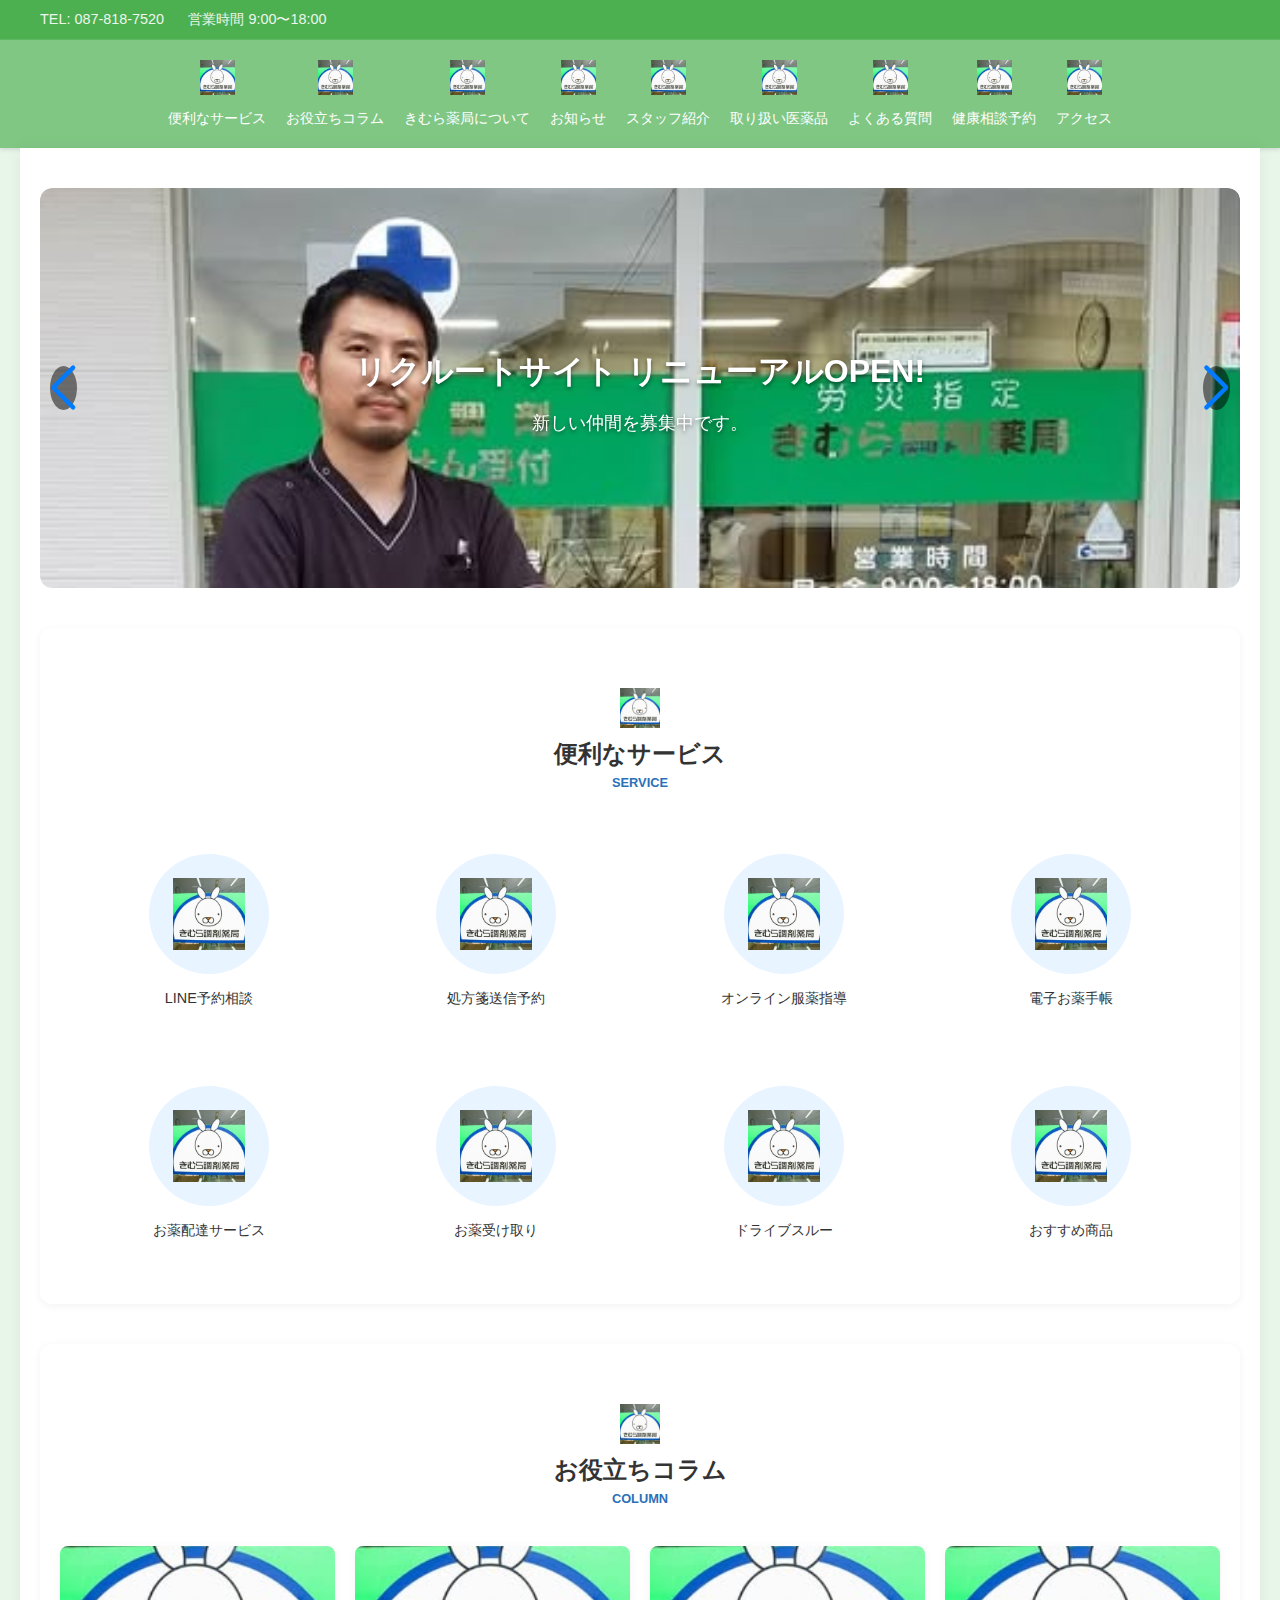
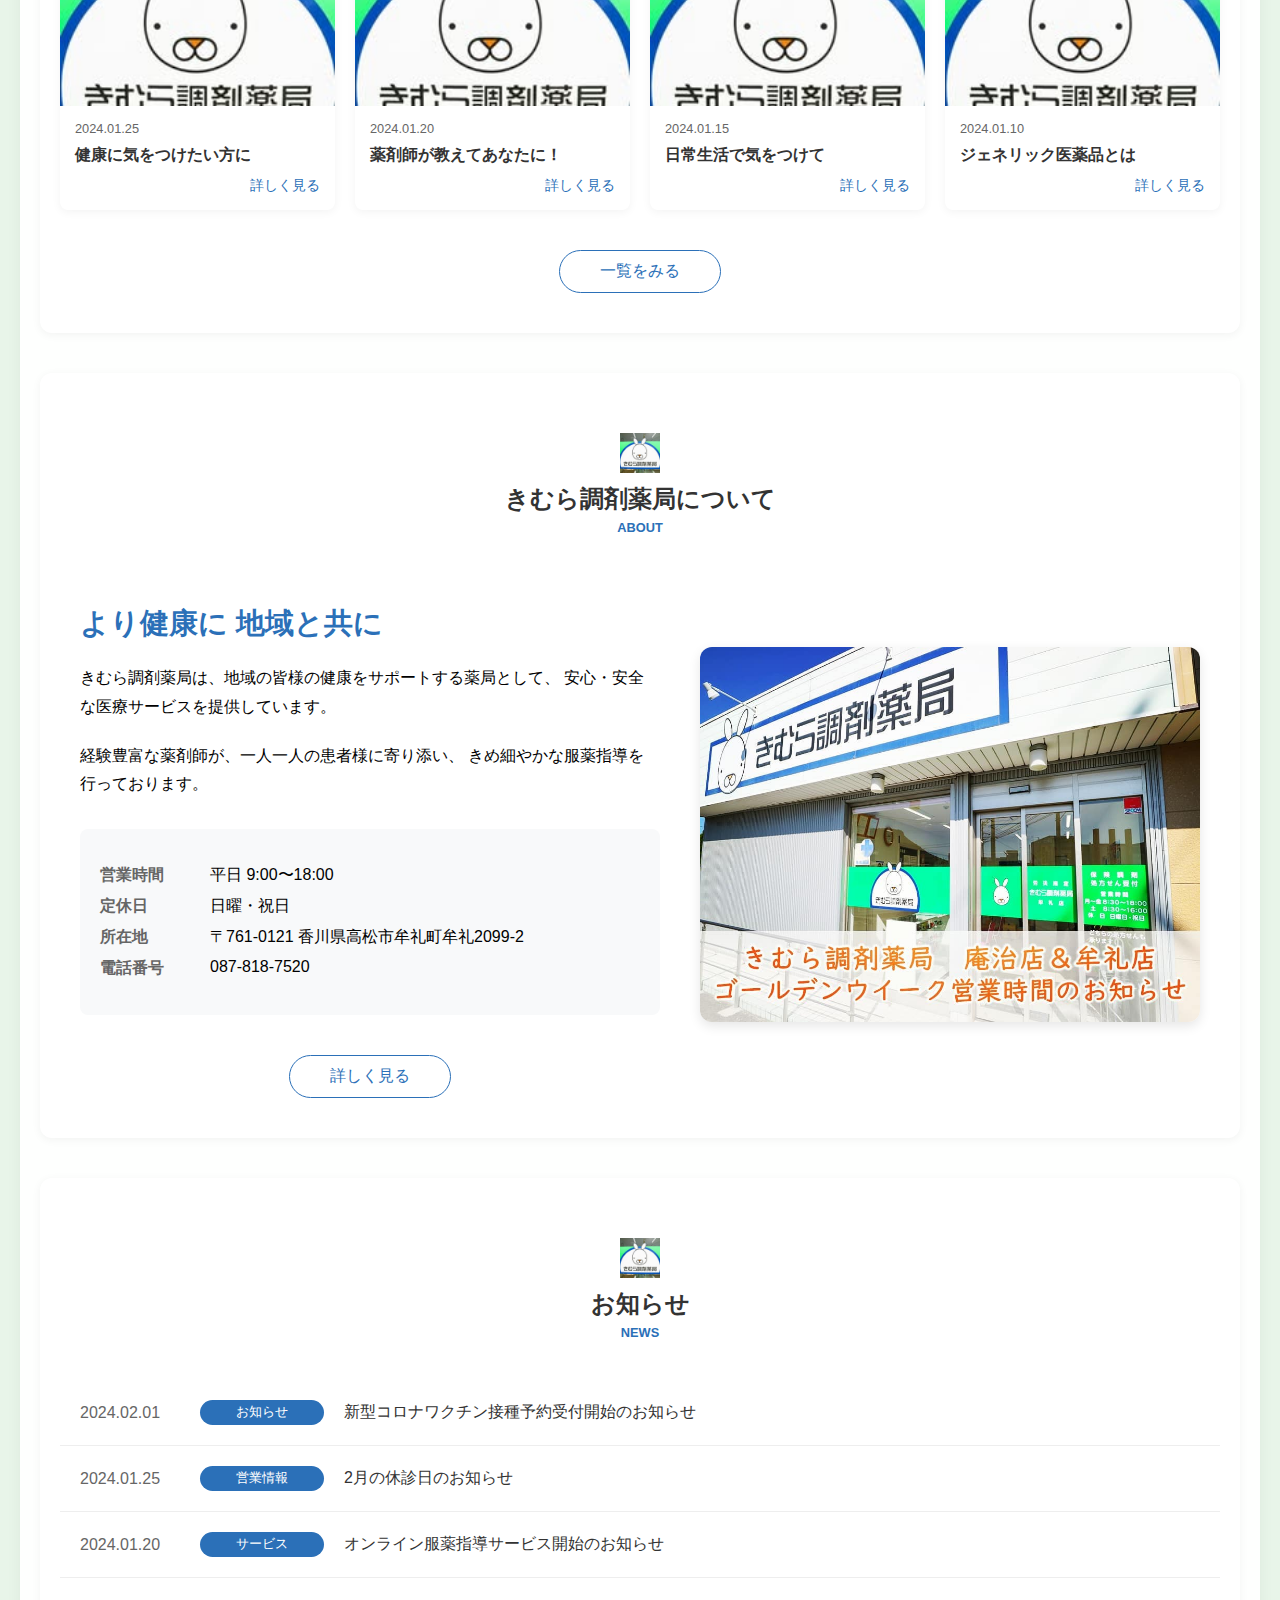
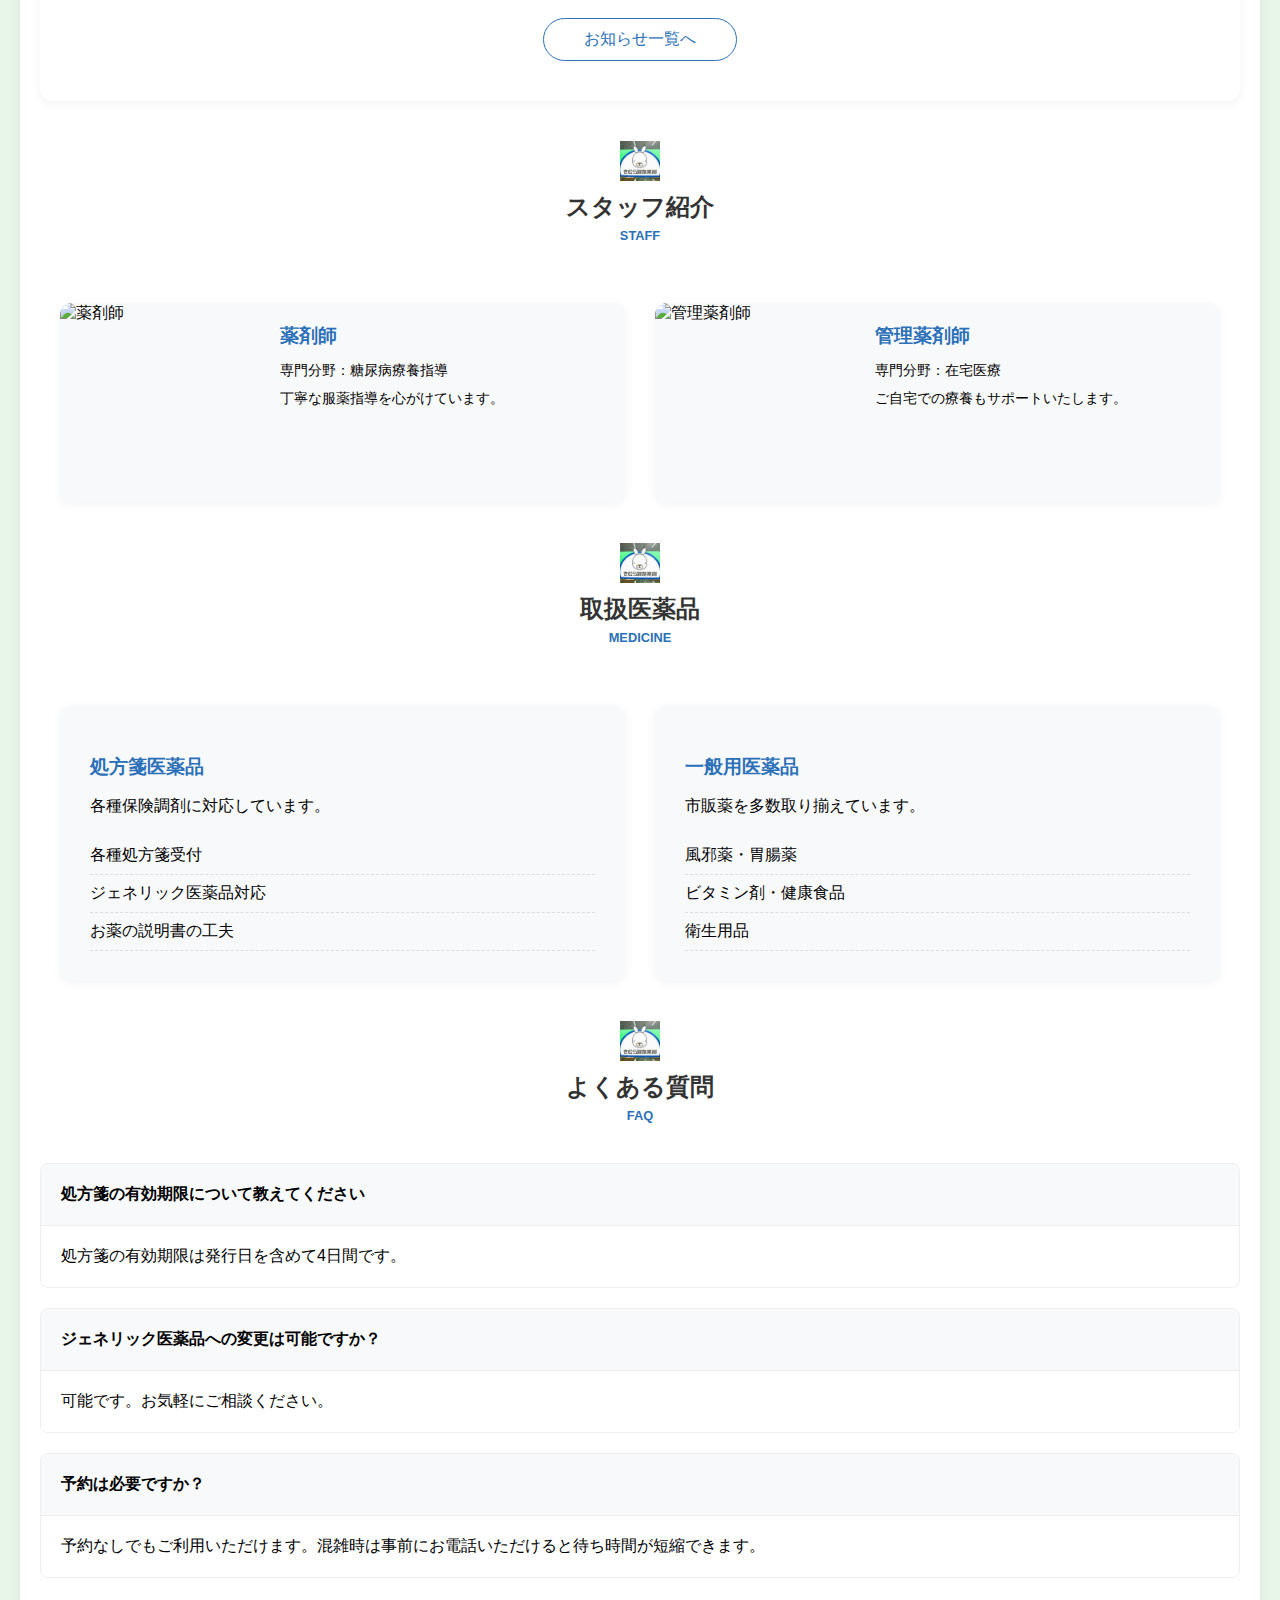
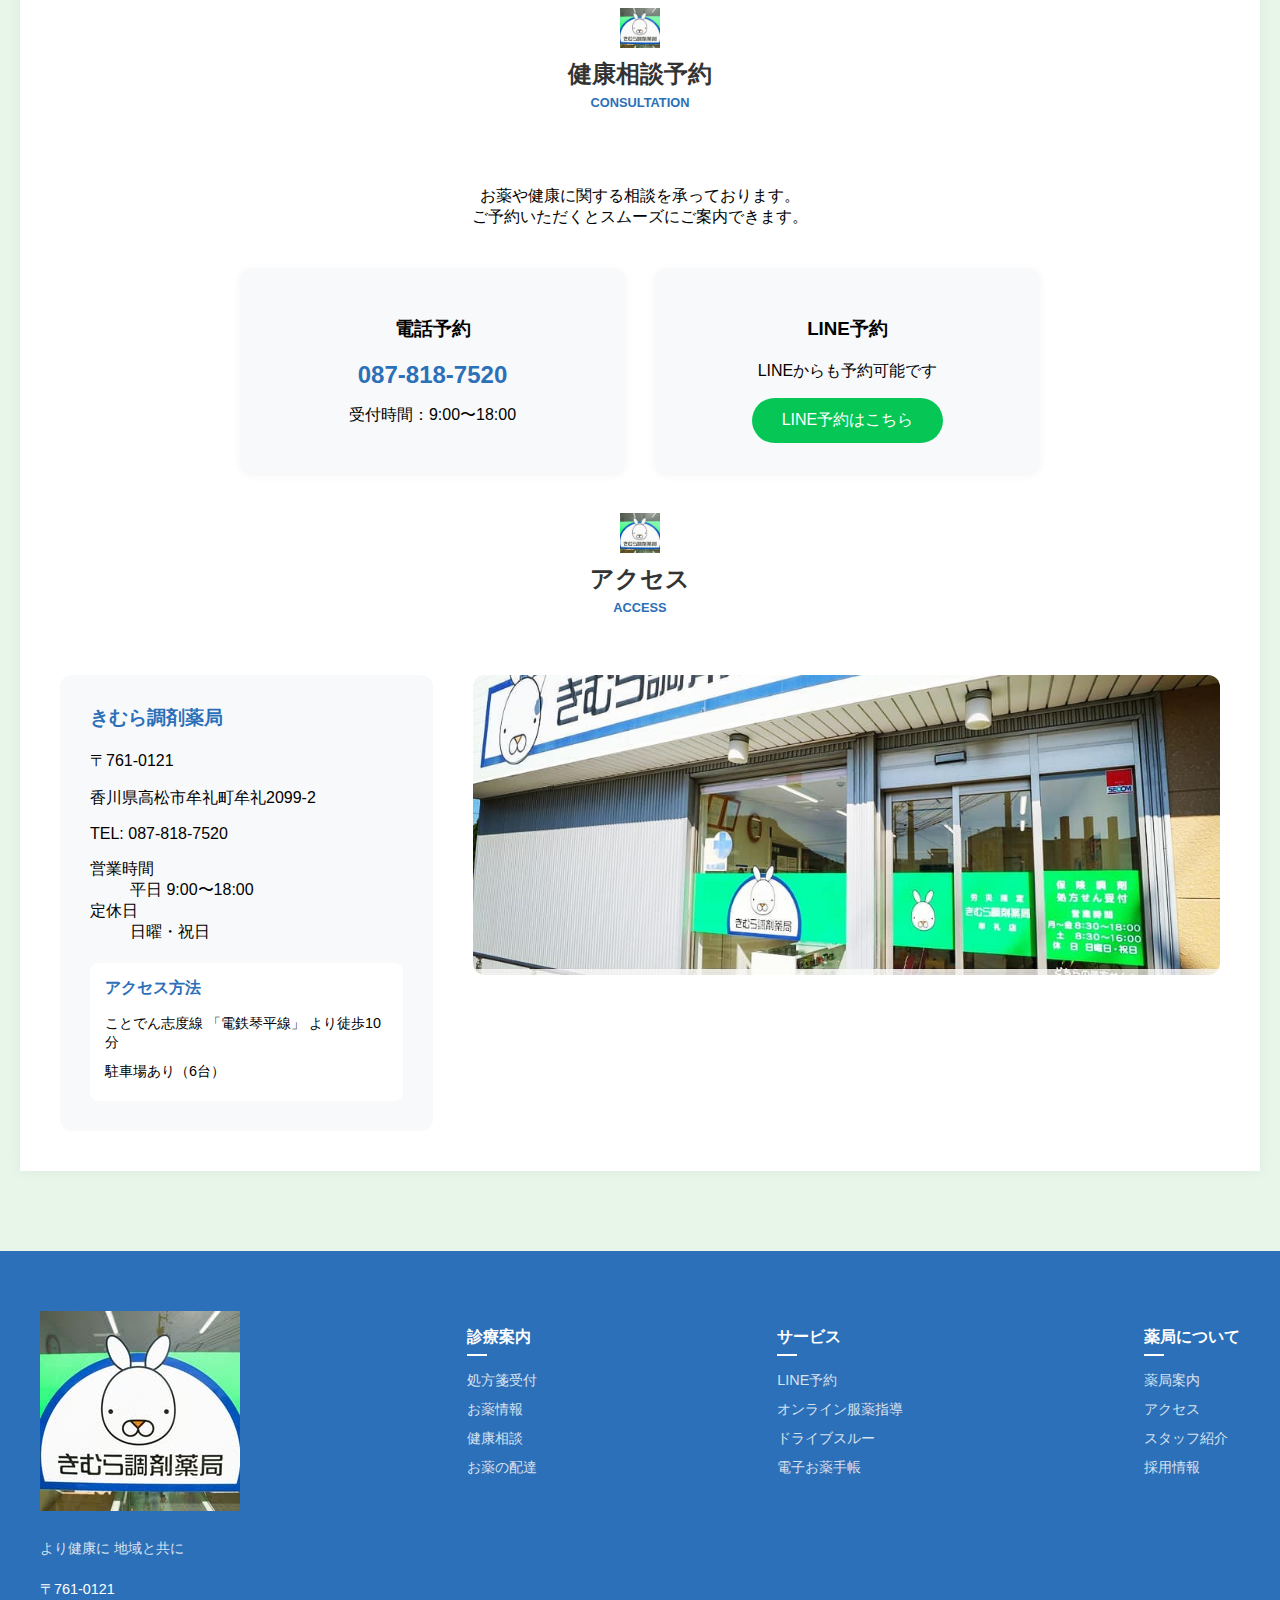
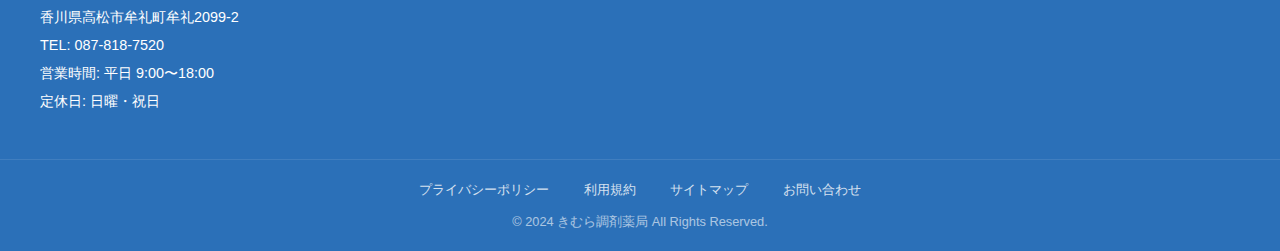
==== index.html @ 5e440d3f "Add files via upload" ====
<!DOCTYPE html>
<html lang="ja">
<head>
    <meta charset="UTF-8">
    <meta name="viewport" content="width=device-width, initial-scale=1.0">
    <title>きむら調剤薬局 - より健康に 地域と共に</title>
    <link rel="stylesheet" href="styles.css">
    <!-- スライダー用のSwiper.js -->
    <link rel="stylesheet" href="https://unpkg.com/swiper/swiper-bundle.min.css">
    <script src="https://unpkg.com/swiper/swiper-bundle.min.js"></script>
</head>
<body>
    <header>
        <div class="header-top">
           
            <div class="header-links">
                <a href="tel:087-818-7520">TEL: 087-818-7520</a>
                <a href="#access">営業時間 9:00〜18:00</a>
            </div>
        </div>
        
        <div class="header-main">
           
            <nav class="global-nav">
                <ul>
                    <li>
                        <a href="#services">
                            <img src="logo.1.jpg" alt="便利なサービス">
                            <span>便利なサービス</span>
                        </a>
                    </li>
                    <li>
                        <a href="#column">
                            <img src="logo.1.jpg" alt="お役立ちコラム">
                            <span>お役立ちコラム</span>
                        </a>
                    </li>
                    <li>
                        <a href="#about">
                            <img src="logo.1.jpg" alt="きむら薬局について">
                            <span>きむら薬局について</span>
                        </a>
                    </li>
                    <li>
                        <a href="#news">
                            <img src="logo.1.jpg" alt="お知らせ">
                            <span>お知らせ</span>
                        </a>
                    </li>
                    <li>
                        <a href="#staff">
                            <img src="logo.1.jpg" alt="スタッフ紹介">
                            <span>スタッフ紹介</span>
                        </a>
                    </li>
                    <li>
                        <a href="#medicine">
                            <img src="logo.1.jpg" alt="取り扱い医薬品">
                            <span>取り扱い医薬品</span>
                        </a>
                    </li>
                    <li>
                        <a href="#faq">
                            <img src="logo.1.jpg" alt="よくある質問">
                            <span>よくある質問</span>
                        </a>
                    </li>
                    <li>
                        <a href="#consultation">
                            <img src="logo.1.jpg" alt="健康相談予約">
                            <span>健康相談予約</span>
                        </a>
                    </li>
                    <li>
                        <a href="#access">
                            <img src="logo.1.jpg" alt="アクセス">
                            <span>アクセス</span>
                        </a>
                    </li>
                </ul>
            </nav>
        </div>
    </header>

    <main>
        <!-- メインビジュアルスライダー -->
        <div class="swiper-container main-visual">
            <div class="swiper-wrapper">
                <div class="swiper-slide">
                    <img src="parmacy.4.jpg" alt="スライド1">
                    <div class="slide-content">
                        <h2>リクルートサイト リニューアルOPEN!</h2>
                        <p>新しい仲間を募集中です。</p>
                    </div>
                </div>
                <div class="swiper-slide">
                    <img src="parmacy.2.jpg" alt="スライド2">
                    <div class="slide-content">
                        <h2>地域の皆さまの健康をサポート</h2>
                        <p>きめ細やかな服薬指導を行っています。</p>
                    </div>
                </div>
                <div class="swiper-slide">
                    <img src="parmacy.3.jpg" alt="スライド3">
                    <div class="slide-content">
                        <h2>オンライン服薬指導はじめました</h2>
                        <p>ご自宅で安心して服薬指導を受けられます</p>
                    </div>
                </div>
                <div class="swiper-slide">
                    <img src="images/slide4.jpg" alt="スライド4">
                    <div class="slide-content">
                        <h2>お薬の宅配サービス</h2>
                        <p>ご自宅までお届けいたします</p>
                    </div>
                </div>
            </div>
            <div class="swiper-pagination"></div>
            <div class="swiper-button-prev"></div>
            <div class="swiper-button-next"></div>
        </div>

        <!-- 便利なサービス -->
        <section id="services" class="services">
            <h2 class="section-title">
                <img src="logo.1.jpg" alt="ハートアイコン">
                便利なサービス
                <span class="en">SERVICE</span>
            </h2>
            <div class="service-grid">
                <a href="#line" class="service-item">
                    <div class="icon-circle">
                        <img src="logo.1.jpg" alt="LINE予約相談">
                    </div>
                    <p>LINE予約相談</p>
                </a>
                <a href="#prescription" class="service-item">
                    <div class="icon-circle">
                        <img src="logo.1.jpg" alt="処方箋送信予約">
                    </div>
                    <p>処方箋送信予約</p>
                </a>
                <a href="#online" class="service-item">
                    <div class="icon-circle">
                        <img src="logo.1.jpg" alt="オンライン服薬指導">
                    </div>
                    <p>オンライン服薬指導</p>
                </a>
                <a href="#notebook" class="service-item">
                    <div class="icon-circle">
                        <img src="logo.1.jpg" alt="電子お薬手帳">
                    </div>
                    <p>電子お薬手帳</p>
                </a>
                <a href="#delivery" class="service-item">
                    <div class="icon-circle">
                        <img src="logo.1.jpg" alt="お薬配達サービス">
                    </div>
                    <p>お薬配達サービス</p>
                </a>
                <a href="#pickup" class="service-item">
                    <div class="icon-circle">
                        <img src="logo.1.jpg" alt="お薬受け取り">
                    </div>
                    <p>お薬受け取り</p>
                </a>
                <a href="#drive" class="service-item">
                    <div class="icon-circle">
                        <img src="logo.1.jpg" alt="ドライブスルー">
                    </div>
                    <p>ドライブスルー</p>
                </a>
                <a href="#otc" class="service-item">
                    <div class="icon-circle">
                        <img src="logo.1.jpg" alt="おすすめ商品">
                    </div>
                    <p>おすすめ商品</p>
                </a>
                <!-- 残りのサービスアイコンも同様に追加 -->
            </div>
        </section>

        <!-- お役立ちコラム -->
        <section id="column" class="column">
            <h2 class="section-title">
                <img src="logo.1.jpg" alt="コラムアイコン">
                お役立ちコラム
                <span class="en">COLUMN</span>
            </h2>
            <div class="column-grid">
                <a href="#column1" class="column-item">
                    <div class="column-image">
                        <img src="logo.1.jpg" alt="健康についてのコラム">
                    </div>
                    <div class="column-content">
                        <p class="date">2024.01.25</p>
                        <h3>健康に気をつけたい方に</h3>
                        <p class="more">詳しく見る</p>
                    </div>
                </a>
                <a href="#column2" class="column-item">
                    <div class="column-image">
                        <img src="logo.1.jpg" alt="薬剤師コラム">
                    </div>
                    <div class="column-content">
                        <p class="date">2024.01.20</p>
                        <h3>薬剤師が教えてあなたに！</h3>
                        <p class="more">詳しく見る</p>
                    </div>
                </a>
                <a href="#column3" class="column-item">
                    <div class="column-image">
                        <img src="logo.1.jpg" alt="健康コラム">
                    </div>
                    <div class="column-content">
                        <p class="date">2024.01.15</p>
                        <h3>日常生活で気をつけて</h3>
                        <p class="more">詳しく見る</p>
                    </div>
                </a>
                <a href="#column4" class="column-item">
                    <div class="column-image">
                        <img src="logo.1.jpg" alt="お薬情報">
                    </div>
                    <div class="column-content">
                        <p class="date">2024.01.10</p>
                        <h3>ジェネリック医薬品とは</h3>
                        <p class="more">詳しく見る</p>
                    </div>
                </a>
            </div>
            <div class="more-button">
                <a href="#all-columns">一覧をみる</a>
            </div>
        </section>

        <!-- きむら調剤薬局について -->
        <section id="about" class="about">
            <h2 class="section-title">
                <img src="logo.1.jpg" alt="薬局アイコン">
                きむら調剤薬局について
                <span class="en">ABOUT</span>
            </h2>
            <div class="about-content">
                <div class="about-text">
                    <h3>より健康に 地域と共に</h3>
                    <p>きむら調剤薬局は、地域の皆様の健康をサポートする薬局として、
                        安心・安全な医療サービスを提供しています。</p>
                    <p>経験豊富な薬剤師が、一人一人の患者様に寄り添い、
                        きめ細やかな服薬指導を行っております。</p>
                    <div class="about-info">
                        <dl>
                            <dt>営業時間</dt>
                            <dd>平日 9:00〜18:00</dd>
                            <dt>定休日</dt>
                            <dd>日曜・祝日</dd>
                            <dt>所在地</dt>
                            <dd>〒761-0121 香川県高松市牟礼町牟礼2099-2</dd>
                            <dt>電話番号</dt>
                            <dd>087-818-7520</dd>
                        </dl>
                    </div>
                    <div class="more-button">
                        <a href="#about-detail">詳しく見る</a>
                    </div>
                </div>
                <div class="about-image">
                    <img src="gaikan.2.jpg" alt="きむら調剤薬局の外観">
                </div>
            </div>
        </section>

        <!-- お知らせセクション -->
        <section id="news" class="news">
            <h2 class="section-title">
                <img src="logo.1.jpg" alt="お知らせアイコン">
                お知らせ
                <span class="en">NEWS</span>
            </h2>
            <div class="news-list">
                <a href="#news1" class="news-item">
                    <span class="date">2024.02.01</span>
                    <span class="category">お知らせ</span>
                    <span class="title">新型コロナワクチン接種予約受付開始のお知らせ</span>
                </a>
                <a href="#news2" class="news-item">
                    <span class="date">2024.01.25</span>
                    <span class="category">営業情報</span>
                    <span class="title">2月の休診日のお知らせ</span>
                </a>
                <a href="#news3" class="news-item">
                    <span class="date">2024.01.20</span>
                    <span class="category">サービス</span>
                    <span class="title">オンライン服薬指導サービス開始のお知らせ</span>
                </a>
            </div>
            <div class="more-button">
                <a href="#all-news">お知らせ一覧へ</a>
            </div>
        </section>

        <!-- スタッフ紹介セクション -->
        <section id="staff" class="staff">
            <h2 class="section-title">
                <img src="logo.1.jpg" alt="スタッフアイコン">
                スタッフ紹介
                <span class="en">STAFF</span>
            </h2>
            <div class="staff-grid">
                <div class="staff-item">
                    <div class="staff-image">
                        <img src="staff1.jpg" alt="薬剤師">
                    </div>
                    <div class="staff-info">
                        <h3>薬剤師</h3>
                        <p>専門分野：糖尿病療養指導</p>
                        <p>丁寧な服薬指導を心がけています。</p>
                    </div>
                </div>
                <div class="staff-item">
                    <div class="staff-image">
                        <img src="staff2.jpg" alt="管理薬剤師">
                    </div>
                    <div class="staff-info">
                        <h3>管理薬剤師</h3>
                        <p>専門分野：在宅医療</p>
                        <p>ご自宅での療養もサポートいたします。</p>
                    </div>
                </div>
            </div>
        </section>

        <!-- 取扱医薬品セクション -->
        <section id="medicine" class="medicine">
            <h2 class="section-title">
                <img src="logo.1.jpg" alt="医薬品アイコン">
                取扱医薬品
                <span class="en">MEDICINE</span>
            </h2>
            <div class="medicine-categories">
                <div class="category-item">
                    <h3>処方箋医薬品</h3>
                    <p>各種保険調剤に対応しています。</p>
                    <ul>
                        <li>各種処方箋受付</li>
                        <li>ジェネリック医薬品対応</li>
                        <li>お薬の説明書の工夫</li>
                    </ul>
                </div>
                <div class="category-item">
                    <h3>一般用医薬品</h3>
                    <p>市販薬を多数取り揃えています。</p>
                    <ul>
                        <li>風邪薬・胃腸薬</li>
                        <li>ビタミン剤・健康食品</li>
                        <li>衛生用品</li>
                    </ul>
                </div>
            </div>
        </section>

        <!-- よくある質問セクション -->
        <section id="faq" class="faq">
            <h2 class="section-title">
                <img src="logo.1.jpg" alt="FAQアイコン">
                よくある質問
                <span class="en">FAQ</span>
            </h2>
            <div class="faq-list">
                <div class="faq-item">
                    <div class="question">処方箋の有効期限について教えてください</div>
                    <div class="answer">処方箋の有効期限は発行日を含めて4日間です。</div>
                </div>
                <div class="faq-item">
                    <div class="question">ジェネリック医薬品への変更は可能ですか？</div>
                    <div class="answer">可能です。お気軽にご相談ください。</div>
                </div>
                <div class="faq-item">
                    <div class="question">予約は必要ですか？</div>
                    <div class="answer">予約なしでもご利用いただけます。混雑時は事前にお電話いただけると待ち時間が短縮できます。</div>
                </div>
            </div>
        </section>

        <!-- 健康相談予約セクション -->
        <section id="consultation" class="consultation">
            <h2 class="section-title">
                <img src="logo.1.jpg" alt="予約アイコン">
                健康相談予約
                <span class="en">CONSULTATION</span>
            </h2>
            <div class="consultation-content">
                <p class="consultation-intro">
                    お薬や健康に関する相談を承っております。<br>
                    ご予約いただくとスムーズにご案内できます。
                </p>
                <div class="consultation-methods">
                    <div class="method-item">
                        <h3>電話予約</h3>
                        <p class="phone">087-818-7520</p>
                        <p class="time">受付時間：9:00〜18:00</p>
                    </div>
                    <div class="method-item">
                        <h3>LINE予約</h3>
                        <p>LINEからも予約可能です</p>
                        <button class="line-button">LINE予約はこちら</button>
                    </div>
                </div>
            </div>
        </section>

        <!-- アクセスマップセクション -->
        <section id="access" class="access">
            <h2 class="section-title">
                <img src="logo.1.jpg" alt="アクセスアイコン">
                アクセス
                <span class="en">ACCESS</span>
            </h2>
            <div class="access-content">
                <div class="access-info">
                    <h3>きむら調剤薬局</h3>
                    <p>〒761-0121</p>
                    <p>香川県高松市牟礼町牟礼2099-2</p>
                    <p>TEL: 087-818-7520</p>
                    <dl>
                        <dt>営業時間</dt>
                        <dd>平日 9:00〜18:00</dd>
                        <dt>定休日</dt>
                        <dd>日曜・祝日</dd>
                    </dl>
                    <div class="access-directions">
                        <h4>アクセス方法</h4>
                        <ul>
                            <li>ことでん志度線 「電鉄琴平線」 より徒歩10分</li>
                            <li>駐車場あり（6台）</li>
                        </ul>
                    </div>
                </div>
                <div class="access-images">
                    <div class="main-image">
                        <img src="gaikan.2.jpg" alt="きむら調剤薬局の外観">
                    </div>
                    
                </div>
            </div>
        </section>

        <!-- SNSフィードセクション -->
        
    </main>

    <footer class="footer">
        <div class="footer-content">
            <div class="footer-info">
                <div class="footer-logo">
                    <img src="logo.1.jpg" alt="きむら調剤薬局">
                    <p>より健康に 地域と共に</p>
                </div>
                <div class="footer-address">
                    <p>〒761-0121</p>
                    <p>香川県高松市牟礼町牟礼2099-2</p>
                    <p>TEL: 087-818-7520</p>
                    <p>営業時間: 平日 9:00〜18:00</p>
                    <p>定休日: 日曜・祝日</p>
                </div>
            </div>
            
            <div class="footer-nav">
                <div class="footer-nav-column">
                    <h3>診療案内</h3>
                    <ul>
                        <li><a href="#prescription">処方箋受付</a></li>
                        <li><a href="#medicine">お薬情報</a></li>
                        <li><a href="#consultation">健康相談</a></li>
                        <li><a href="#delivery">お薬の配達</a></li>
                    </ul>
                </div>
                <div class="footer-nav-column">
                    <h3>サービス</h3>
                    <ul>
                        <li><a href="#line">LINE予約</a></li>
                        <li><a href="#online">オンライン服薬指導</a></li>
                        <li><a href="#drive">ドライブスルー</a></li>
                        <li><a href="#notebook">電子お薬手帳</a></li>
                    </ul>
                </div>
                <div class="footer-nav-column">
                    <h3>薬局について</h3>
                    <ul>
                        <li><a href="#about">薬局案内</a></li>
                        <li><a href="#access">アクセス</a></li>
                        <li><a href="#staff">スタッフ紹介</a></li>
                        <li><a href="#recruit">採用情報</a></li>
                    </ul>
                </div>
            </div>
        </div>
        
        <div class="footer-bottom">
            <div class="footer-links">
                <a href="#privacy">プライバシーポリシー</a>
                <a href="#terms">利用規約</a>
                <a href="#sitemap">サイトマップ</a>
                <a href="#contact">お問い合わせ</a>
            </div>
            <p class="copyright">&copy; 2024 きむら調剤薬局 All Rights Reserved.</p>
        </div>
    </footer>

    <!-- トップに戻るボタン -->
    <button id="to-top" class="to-top-button">
        <i class="fas fa-arrow-up"></i>
    </button>
</body>
</html>
---- styles.css ----
:root {
    --primary-color: #2b70b8;
    --secondary-color: #ff6b8b;
    --background-color: #f5f5f5;
}

body {
    margin: 0;
    padding: 0;
    font-family: 'Hiragino Sans', 'Noto Sans JP', sans-serif;
    background: #e8f5e9; /* 薄い緑色の背景 */
}

.header-content {
    max-width: 1200px;
    margin: 0 auto;
    padding: 1rem;
    display: flex;
    justify-content: space-between;
    align-items: center;
}

.service-grid {
    display: grid;
    grid-template-columns: repeat(auto-fit, minmax(200px, 1fr));
    gap: 2rem;
    padding: 2rem;
}

.service-item {
    text-align: center;
    background: white;
    border-radius: 50%;
    padding: 1.5rem;
    transition: transform 0.3s ease;
}

.service-item:hover {
    transform: translateY(-5px);
}

/* レスポンシブデザイン */
@media (max-width: 768px) {
    .header-content {
        flex-direction: column;
    }
    
    nav ul {
        flex-direction: column;
    }
}

/* 既存のCSS設定に追加 */
.header-top {
    background: #4CAF50; /* 濃い緑色 */
    padding: 10px 20px;
    display: flex;
    justify-content: space-between;
    align-items: center;
    border-bottom: 1px solid rgba(255, 255, 255, 0.1);
    color: white;
}

.search-box {
    display: flex;
    align-items: center;
}

.search-box input {
    padding: 8px 12px;
    border: none;
    border-radius: 4px;
    margin-right: 10px;
}

.search-box button {
    padding: 8px 16px;
    background: #388E3C; /* より濃い緑色 */
    color: white;
    border: none;
    border-radius: 4px;
    cursor: pointer;
    transition: background-color 0.3s;
}

.search-box button:hover {
    background: #2E7D32; /* ホバー時の色 */
}

.header-links a {
    color: white;
    text-decoration: none;
    margin-left: 20px;
    font-size: 0.9rem;
    opacity: 0.9;
    transition: opacity 0.3s;
}

.header-links a:hover {
    opacity: 1;
}

.header-main {
    background: #81C784; /* やや薄い緑色 */
    max-width: 100%;
    margin: 0;
    padding: 20px;
}

.global-nav ul {
    list-style: none;
    padding: 0;
    margin: 0;
    display: flex;
    justify-content: center;
    gap: 20px;
    flex-wrap: wrap;
}

.global-nav li a {
    text-decoration: none;
    color: white;
    display: flex;
    flex-direction: column;
    align-items: center;
    text-align: center;
    transition: transform 0.3s;
    font-size: 0.85rem;
}

.global-nav li a:hover {
    transform: translateY(-3px);
}

.global-nav li span {
    margin-top: 8px;
    font-size: 0.9rem;
}

.global-nav li img {
    width: 35px;
    height: 35px;
    margin-bottom: 6px;
}

/* メインビジュアルスライダー */
.main-visual {
    width: 100%;
    max-width: 1200px;
    height: 400px;
    position: relative;
    margin: 0 auto;
    margin-top: 20px;
    margin-bottom: 40px;
    border-radius: 12px;
    overflow: hidden;
}

.swiper-slide {
    position: relative;
    border-radius: 12px;
}

.swiper-slide img {
    width: 100%;
    height: 100%;
    object-fit: cover;
    border-radius: 12px;
}

.slide-content {
    position: absolute;
    top: 50%;
    left: 50%;
    transform: translate(-50%, -50%);
    text-align: center;
    color: white;
    text-shadow: 0 2px 4px rgba(0,0,0,0.5);
    width: 80%;
}

.slide-content h2 {
    font-size: 2rem;
    margin-bottom: 0.5rem;
}

.slide-content p {
    font-size: 1.1rem;
}

/* スライダーのナビゲーション */
.swiper-button-next {
    right: 20px;
}

.swiper-button-prev {
    left: 20px;
}

.swiper-pagination-bullet {
    background: white;
    opacity: 0.8;
}

.swiper-pagination-bullet-active {
    background: var(--primary-color);
}

/* セクションタイトルのスタイル */
.section-title {
    text-align: center;
    margin-bottom: 40px;
    display: flex;
    flex-direction: column;
    align-items: center;
    color: #333;
}

.section-title img {
    width: 40px;
    height: 40px;
    margin-bottom: 10px;
}

.section-title .en {
    font-size: 0.8rem;
    color: var(--primary-color);
    margin-top: 5px;
}

/* サービスグリッドのスタイル */
.services {
    background: white;
    border-radius: 12px;
    padding: 40px 20px;
    margin: 40px auto;
    box-shadow: 0 2px 10px rgba(0, 0, 0, 0.05);
}

.service-grid {
    display: grid;
    grid-template-columns: repeat(4, 1fr);
    gap: 30px;
    padding: 0 20px;
}

/* サービスアイテムのスタイル */
.service-item {
    text-decoration: none;
    color: #333;
    display: flex;
    flex-direction: column;
    align-items: center;
    transition: transform 0.3s ease;
}

.service-item:hover {
    transform: translateY(-5px);
}

.icon-circle {
    width: 120px;
    height: 120px;
    background: #e8f4ff;
    border-radius: 50%;
    display: flex;
    align-items: center;
    justify-content: center;
    margin-bottom: 15px;
    transition: background-color 0.3s ease;
}

.icon-circle img {
    width: 60%;
    height: 60%;
    object-fit: contain;
}

.service-item p {
    font-size: 0.9rem;
    text-align: center;
    margin: 0;
}

/* レスポンシブ対応 */
@media (max-width: 1024px) {
    .service-grid {
        grid-template-columns: repeat(3, 1fr);
    }
}

@media (max-width: 768px) {
    .service-grid {
        grid-template-columns: repeat(2, 1fr);
    }
}

@media (max-width: 480px) {
    .service-grid {
        grid-template-columns: repeat(1, 1fr);
    }
    
    .icon-circle {
        width: 100px;
        height: 100px;
    }
}

/* スライダーのスタイル調整 */
.swiper-container {
    position: relative;
}

.swiper-pagination-bullet {
    width: 12px;
    height: 12px;
    background: white;
    opacity: 0.8;
    margin: 0 6px;
}

.swiper-pagination-bullet-active {
    background: var(--primary-color);
    opacity: 1;
}

.swiper-button-next,
.swiper-button-prev {
    color: white;
    background: rgba(0, 0, 0, 0.5);
    width: 50px;
    height: 50px;
    border-radius: 50%;
    transition: background-color 0.3s;
}

.swiper-button-next:hover,
.swiper-button-prev:hover {
    background: rgba(0, 0, 0, 0.8);
}

.swiper-button-next::after,
.swiper-button-prev::after {
    font-size: 24px;
    font-weight: bold;
}

/* コンテンツ背景 */
main {
    background: rgba(255, 255, 255, 0.95);
    max-width: 1200px;
    margin: 0 auto;
    padding: 20px;
    box-shadow: 0 0 15px rgba(0, 0, 0, 0.05);
}

/* ヘッダーの背景を白に */
header {
    background: white;
    box-shadow: 0 2px 4px rgba(0, 0, 0, 0.1);
}

/* その他のセクションにも白背景を追加 */
.column {
    background: white;
    border-radius: 12px;
    padding: 40px 20px;
    margin: 40px auto;
    box-shadow: 0 2px 10px rgba(0, 0, 0, 0.05);
}

/* コラムセクションのスタイル */
.column-grid {
    display: grid;
    grid-template-columns: repeat(4, 1fr);
    gap: 20px;
    margin-bottom: 30px;
}

.column-item {
    text-decoration: none;
    color: #333;
    background: white;
    border-radius: 8px;
    overflow: hidden;
    box-shadow: 0 2px 10px rgba(0, 0, 0, 0.05);
    transition: transform 0.3s ease;
}

.column-item:hover {
    transform: translateY(-5px);
}

.column-image {
    width: 100%;
    height: 160px;
    overflow: hidden;
}

.column-image img {
    width: 100%;
    height: 100%;
    object-fit: cover;
}

.column-content {
    padding: 15px;
}

.column-content .date {
    color: #666;
    font-size: 0.8rem;
    margin: 0 0 8px 0;
}

.column-content h3 {
    font-size: 1rem;
    margin: 0 0 10px 0;
    line-height: 1.4;
}

.column-content .more {
    color: var(--primary-color);
    font-size: 0.9rem;
    margin: 0;
    text-align: right;
}

.more-button {
    text-align: center;
    margin-top: 40px;
}

.more-button a {
    display: inline-block;
    padding: 10px 40px;
    color: var(--primary-color);
    text-decoration: none;
    border: 1px solid var(--primary-color);
    border-radius: 30px;
    transition: all 0.3s ease;
}

.more-button a:hover {
    background: var(--primary-color);
    color: white;
}

/* レスポンシブ対応 */
@media (max-width: 1024px) {
    .column-grid {
        grid-template-columns: repeat(3, 1fr);
    }
}

@media (max-width: 768px) {
    .column-grid {
        grid-template-columns: repeat(2, 1fr);
    }
}

@media (max-width: 480px) {
    .column-grid {
        grid-template-columns: repeat(1, 1fr);
    }
}

/* 薬局についてのセクション */
.about {
    background: white;
    border-radius: 12px;
    padding: 40px 20px;
    margin: 40px auto;
    box-shadow: 0 2px 10px rgba(0, 0, 0, 0.05);
}

.about-content {
    display: flex;
    gap: 40px;
    align-items: center;
    padding: 0 20px;
}

.about-text {
    flex: 1;
}

.about-text h3 {
    font-size: 1.8rem;
    color: var(--primary-color);
    margin-bottom: 20px;
}

.about-text p {
    font-size: 1rem;
    line-height: 1.8;
    margin-bottom: 20px;
}

.about-info {
    background: #f8f9fa;
    padding: 20px;
    border-radius: 8px;
    margin: 30px 0;
}

.about-info dl {
    display: grid;
    grid-template-columns: 100px 1fr;
    gap: 10px;
}

.about-info dt {
    font-weight: bold;
    color: #666;
}

.about-info dd {
    margin: 0;
}

.about-image {
    flex: 1;
    max-width: 500px;
}

.about-image img {
    width: 100%;
    height: auto;
    border-radius: 12px;
    box-shadow: 0 4px 12px rgba(0, 0, 0, 0.1);
}

/* レスポンシブ対応 */
@media (max-width: 768px) {
    .about-content {
        flex-direction: column-reverse;
    }
    
    .about-image {
        max-width: 100%;
    }
    
    .about-info dl {
        grid-template-columns: 1fr;
    }
    
    .about-info dt {
        margin-top: 10px;
    }
}

/* フッターのスタイル */
.footer {
    background: var(--primary-color);
    color: white;
    padding: 60px 0 0;
    margin-top: 80px;
}

.footer-content {
    max-width: 1200px;
    margin: 0 auto;
    padding: 0 20px;
    display: flex;
    justify-content: space-between;
    gap: 40px;
}

.footer-info {
    flex: 1;
}

.footer-logo {
    margin-bottom: 20px;
}

.footer-logo img {
    width: 200px;
    height: auto;
    margin-bottom: 10px;
}

.footer-logo p {
    font-size: 0.9rem;
    opacity: 0.8;
}

.footer-address p {
    margin: 5px 0;
    font-size: 0.9rem;
    line-height: 1.6;
}

.footer-nav {
    flex: 2;
    display: flex;
    justify-content: space-between;
    gap: 40px;
}

.footer-nav-column h3 {
    font-size: 1rem;
    margin-bottom: 15px;
    position: relative;
    padding-bottom: 8px;
}

.footer-nav-column h3::after {
    content: '';
    position: absolute;
    bottom: 0;
    left: 0;
    width: 20px;
    height: 2px;
    background: white;
}

.footer-nav-column ul {
    list-style: none;
    padding: 0;
    margin: 0;
}

.footer-nav-column ul li {
    margin-bottom: 10px;
}

.footer-nav-column ul li a {
    color: white;
    text-decoration: none;
    font-size: 0.9rem;
    opacity: 0.8;
    transition: opacity 0.3s;
}

.footer-nav-column ul li a:hover {
    opacity: 1;
}

.footer-bottom {
    margin-top: 40px;
    padding: 20px;
    border-top: 1px solid rgba(255, 255, 255, 0.1);
    text-align: center;
}

.footer-links {
    margin-bottom: 15px;
}

.footer-links a {
    color: white;
    text-decoration: none;
    font-size: 0.8rem;
    margin: 0 15px;
    opacity: 0.8;
    transition: opacity 0.3s;
}

.footer-links a:hover {
    opacity: 1;
}

.copyright {
    font-size: 0.8rem;
    opacity: 0.6;
    margin: 0;
}

/* レスポンシブ対応 */
@media (max-width: 768px) {
    .footer-content {
        flex-direction: column;
    }
    
    .footer-nav {
        flex-direction: column;
        gap: 30px;
    }
    
    .footer-links a {
        display: block;
        margin: 10px 0;
    }
}

/* お知らせセクション */
.news {
    background: white;
    border-radius: 12px;
    padding: 40px 20px;
    margin: 40px auto;
    box-shadow: 0 2px 10px rgba(0, 0, 0, 0.05);
}

.news-list {
    margin: 30px 0;
}

.news-item {
    display: flex;
    align-items: center;
    padding: 20px;
    border-bottom: 1px solid #eee;
    text-decoration: none;
    color: #333;
    transition: background-color 0.3s;
}

.news-item:hover {
    background: #f8f9fa;
}

.news-item .date {
    min-width: 100px;
    color: #666;
}

.news-item .category {
    min-width: 100px;
    padding: 4px 12px;
    background: var(--primary-color);
    color: white;
    border-radius: 20px;
    text-align: center;
    font-size: 0.8rem;
    margin: 0 20px;
}

/* スタッフ紹介セクション */
.staff-grid {
    display: grid;
    grid-template-columns: repeat(2, 1fr);
    gap: 30px;
    padding: 20px;
}

.staff-item {
    display: flex;
    background: #f8f9fa;
    border-radius: 12px;
    overflow: hidden;
    box-shadow: 0 2px 10px rgba(0, 0, 0, 0.05);
}

.staff-image {
    width: 200px;
    height: 200px;
}

.staff-image img {
    width: 100%;
    height: 100%;
    object-fit: cover;
}

.staff-info {
    padding: 20px;
    flex: 1;
}

.staff-info h3 {
    margin: 0 0 10px 0;
    color: var(--primary-color);
}

.staff-info p {
    margin: 5px 0;
    font-size: 0.9rem;
    line-height: 1.6;
}

/* 取扱医薬品セクション */
.medicine-categories {
    display: grid;
    grid-template-columns: repeat(2, 1fr);
    gap: 30px;
    padding: 20px;
}

.category-item {
    background: #f8f9fa;
    padding: 30px;
    border-radius: 12px;
    box-shadow: 0 2px 10px rgba(0, 0, 0, 0.05);
}

.category-item h3 {
    color: var(--primary-color);
    margin-bottom: 15px;
}

.category-item ul {
    list-style: none;
    padding: 0;
    margin: 20px 0 0;
}

.category-item li {
    padding: 8px 0;
    border-bottom: 1px dashed #ddd;
}

/* よくある質問セクション */
.faq-list {
    margin: 30px 0;
}

.faq-item {
    margin-bottom: 20px;
    border: 1px solid #eee;
    border-radius: 8px;
    overflow: hidden;
}

.question {
    padding: 20px;
    background: #f8f9fa;
    font-weight: bold;
    cursor: pointer;
    position: relative;
}

.answer {
    padding: 20px;
    border-top: 1px solid #eee;
    background: white;
}

/* 健康相談予約セクション */
.consultation-content {
    text-align: center;
    padding: 20px;
}

.consultation-intro {
    margin-bottom: 40px;
}

.consultation-methods {
    display: grid;
    grid-template-columns: repeat(2, 1fr);
    gap: 30px;
    max-width: 800px;
    margin: 0 auto;
}

.method-item {
    padding: 30px;
    background: #f8f9fa;
    border-radius: 12px;
    box-shadow: 0 2px 10px rgba(0, 0, 0, 0.05);
}

.method-item .phone {
    font-size: 1.5rem;
    font-weight: bold;
    color: var(--primary-color);
    margin: 10px 0;
}

.line-button {
    background: #06C755;
    color: white;
    border: none;
    padding: 12px 30px;
    border-radius: 30px;
    font-size: 1rem;
    cursor: pointer;
    transition: opacity 0.3s;
}

.line-button:hover {
    opacity: 0.9;
}

/* アクセスセクション */
.access-content {
    display: grid;
    grid-template-columns: 1fr 2fr;
    gap: 40px;
    padding: 20px;
}

.access-info {
    background: #f8f9fa;
    padding: 30px;
    border-radius: 12px;
}

.access-info h3 {
    margin: 0 0 20px 0;
    color: var(--primary-color);
}

.access-map {
    border-radius: 12px;
    overflow: hidden;
}

/* アクセスセクションの画像レイアウト */
.access-images {
    flex: 2;
    display: flex;
    flex-direction: column;
    gap: 20px;
}

.main-image {
    width: 100%;
    height: 300px;
    border-radius: 12px;
    overflow: hidden;
}

.main-image img {
    width: 100%;
    height: 100%;
    object-fit: cover;
}

.sub-images {
    display: flex;
    gap: 20px;
}

.sub-images img {
    width: calc(50% - 10px);
    height: 150px;
    object-fit: cover;
    border-radius: 8px;
}

.access-directions {
    margin-top: 20px;
    padding: 15px;
    background: white;
    border-radius: 8px;
}

.access-directions h4 {
    color: var(--primary-color);
    margin: 0 0 10px 0;
}

.access-directions ul {
    list-style: none;
    padding: 0;
    margin: 0;
}

.access-directions li {
    padding: 5px 0;
    font-size: 0.9rem;
}

/* レスポンシブ対応 */
@media (max-width: 768px) {
    .access-content {
        grid-template-columns: 1fr;
    }
    
    .sub-images {
        flex-direction: column;
    }
    
    .sub-images img {
        width: 100%;
    }
}

/* SNSセクション */
.sns {
    background: white;
    border-radius: 12px;
    padding: 40px 20px;
    margin: 40px auto;
    box-shadow: 0 2px 10px rgba(0, 0, 0, 0.05);
}

.sns-content {
    display: grid;
    grid-template-columns: repeat(2, 1fr);
    gap: 40px;
    padding: 20px;
}

.sns-column h3 {
    display: flex;
    align-items: center;
    gap: 10px;
    margin-bottom: 20px;
    font-size: 1.2rem;
}

.sns-column h3 i {
    font-size: 1.5rem;
}

/* インスタグラムフィード */
.instagram-feed {
    display: grid;
    grid-template-columns: repeat(2, 1fr);
    gap: 10px;
    margin-bottom: 20px;
}

.insta-item {
    aspect-ratio: 1;
    overflow: hidden;
    border-radius: 8px;
    transition: transform 0.3s;
}

.insta-item:hover {
    transform: scale(1.05);
}

.insta-item img {
    width: 100%;
    height: 100%;
    object-fit: cover;
}

/* Facebookフィード */
.fb-post {
    background: #f8f9fa;
    border-radius: 12px;
    padding: 20px;
    margin-bottom: 20px;
}

.fb-header {
    display: flex;
    align-items: center;
    gap: 15px;
    margin-bottom: 15px;
}

.fb-header img {
    width: 50px;
    height: 50px;
    border-radius: 50%;
}

.fb-info .fb-name {
    font-weight: bold;
    margin: 0;
}

.fb-info .fb-date {
    color: #666;
    font-size: 0.8rem;
    margin: 5px 0 0;
}

.fb-content img {
    width: 100%;
    border-radius: 8px;
    margin-top: 15px;
}

/* SNSフォローボタン */
.sns-follow-button {
    display: inline-block;
    width: 100%;
    padding: 12px;
    text-align: center;
    text-decoration: none;
    border-radius: 30px;
    font-weight: bold;
    transition: opacity 0.3s;
}

.sns-follow-button.instagram {
    background: linear-gradient(45deg, #405DE6, #5851DB, #833AB4, #C13584, #E1306C, #FD1D1D);
    color: white;
}

.sns-follow-button.facebook {
    background: #1877F2;
    color: white;
}

.sns-follow-button:hover {
    opacity: 0.9;
}

/* レスポンシブ対応 */
@media (max-width: 768px) {
    .sns-content {
        grid-template-columns: 1fr;
    }
    
    .instagram-feed {
        grid-template-columns: repeat(2, 1fr);
    }
}

/* トップに戻るボタン */
.to-top-button {
    position: fixed;
    bottom: 30px;
    right: 30px;
    width: 50px;
    height: 50px;
    background: var(--primary-color);
    color: white;
    border: none;
    border-radius: 50%;
    cursor: pointer;
    opacity: 0;
    visibility: hidden;
    transition: all 0.3s ease;
    box-shadow: 0 2px 10px rgba(0, 0, 0, 0.2);
    z-index: 1000;
}

.to-top-button.visible {
    opacity: 1;
    visibility: visible;
}

.to-top-button:hover {
    background: #1a5795;
    transform: translateY(-3px);
}

.to-top-button i {
    font-size: 20px;
}

@media (max-width: 768px) {
    .to-top-button {
        bottom: 20px;
        right: 20px;
        width: 40px;
        height: 40px;
    }
    
    .to-top-button i {
        font-size: 16px;
    }
}
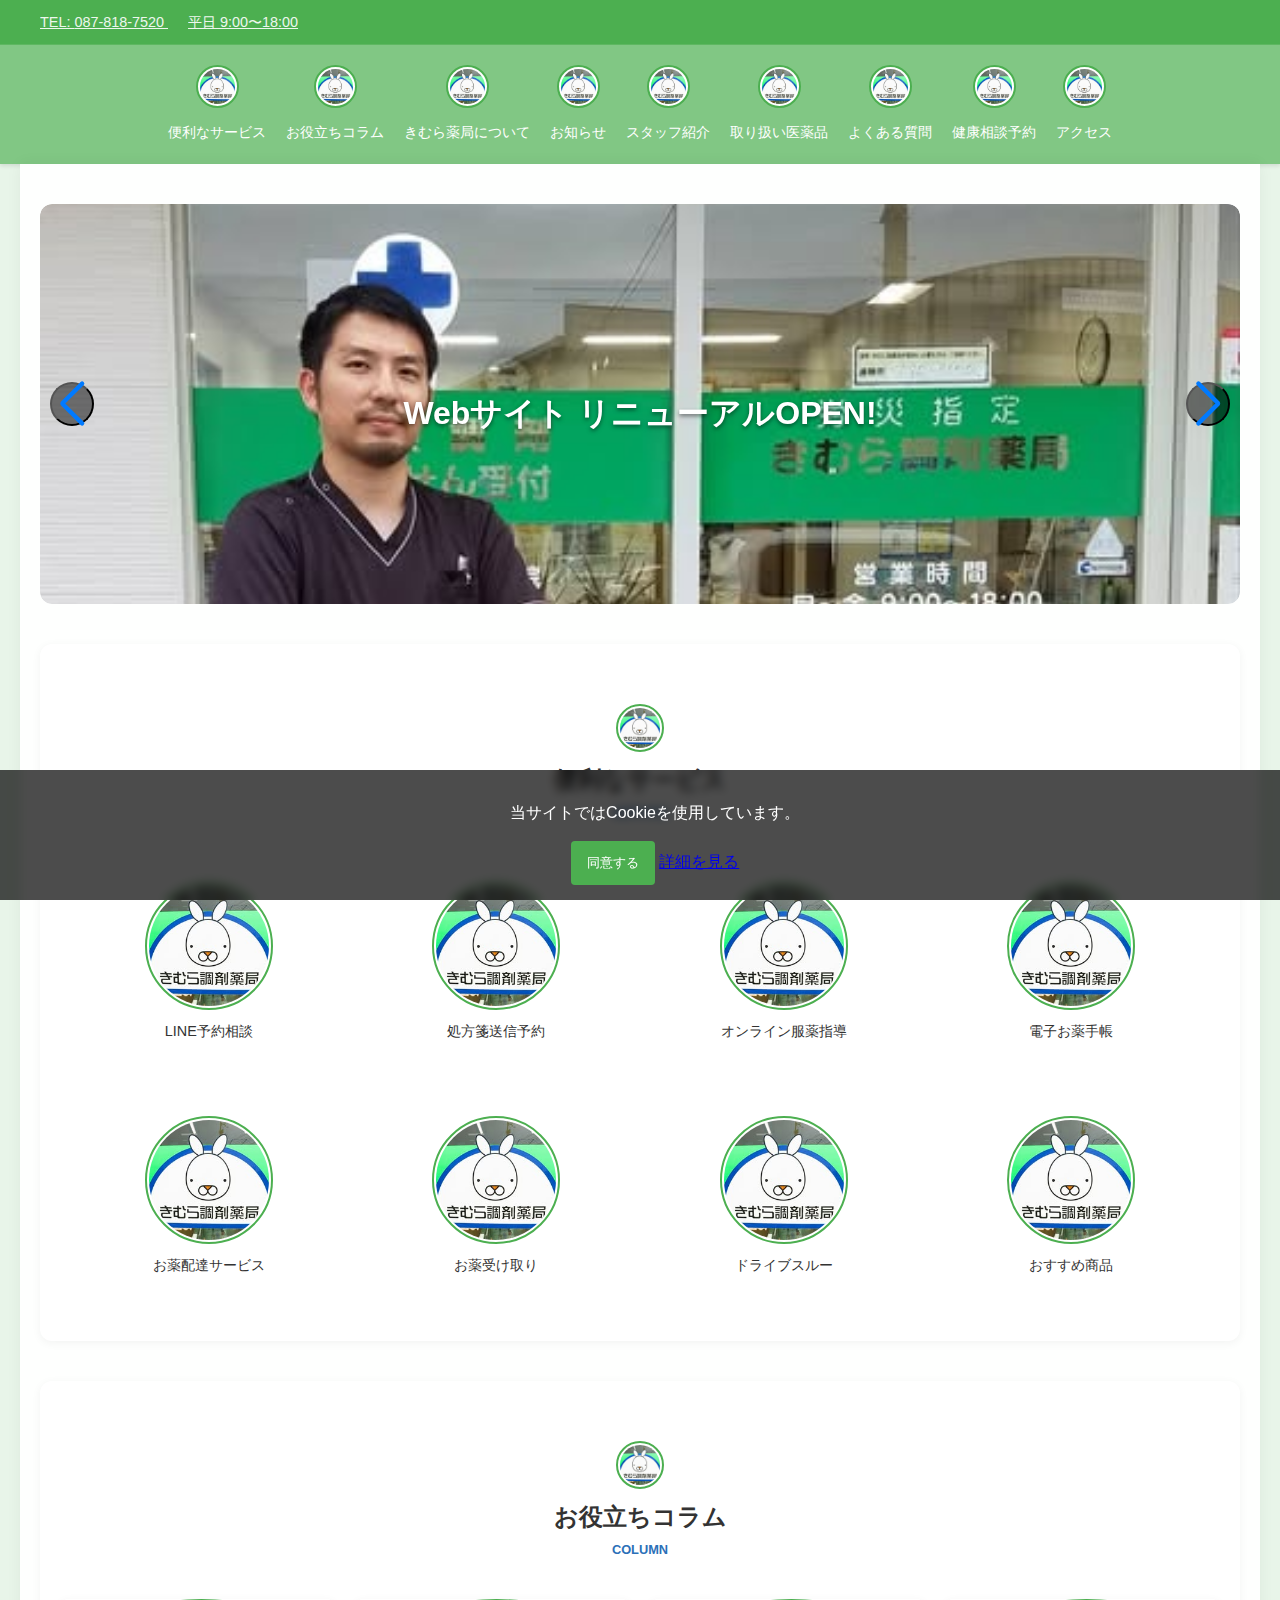
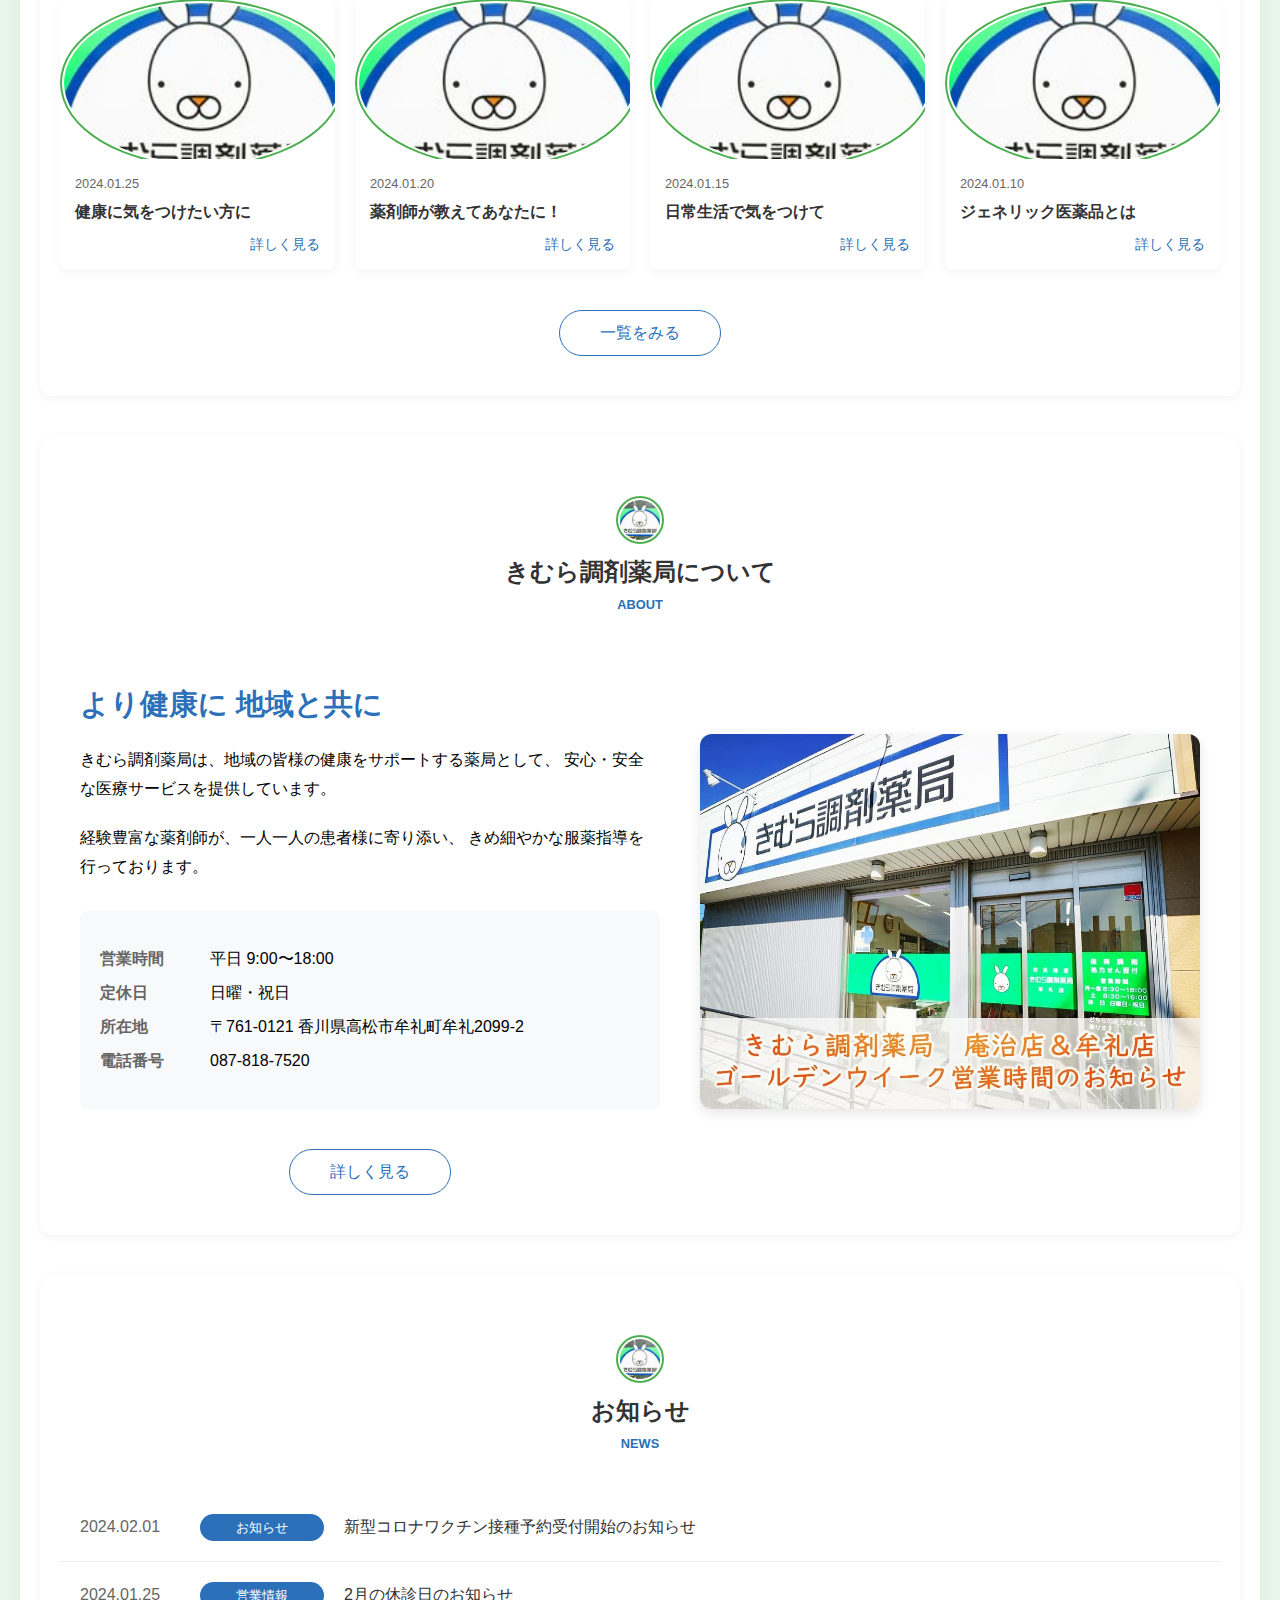
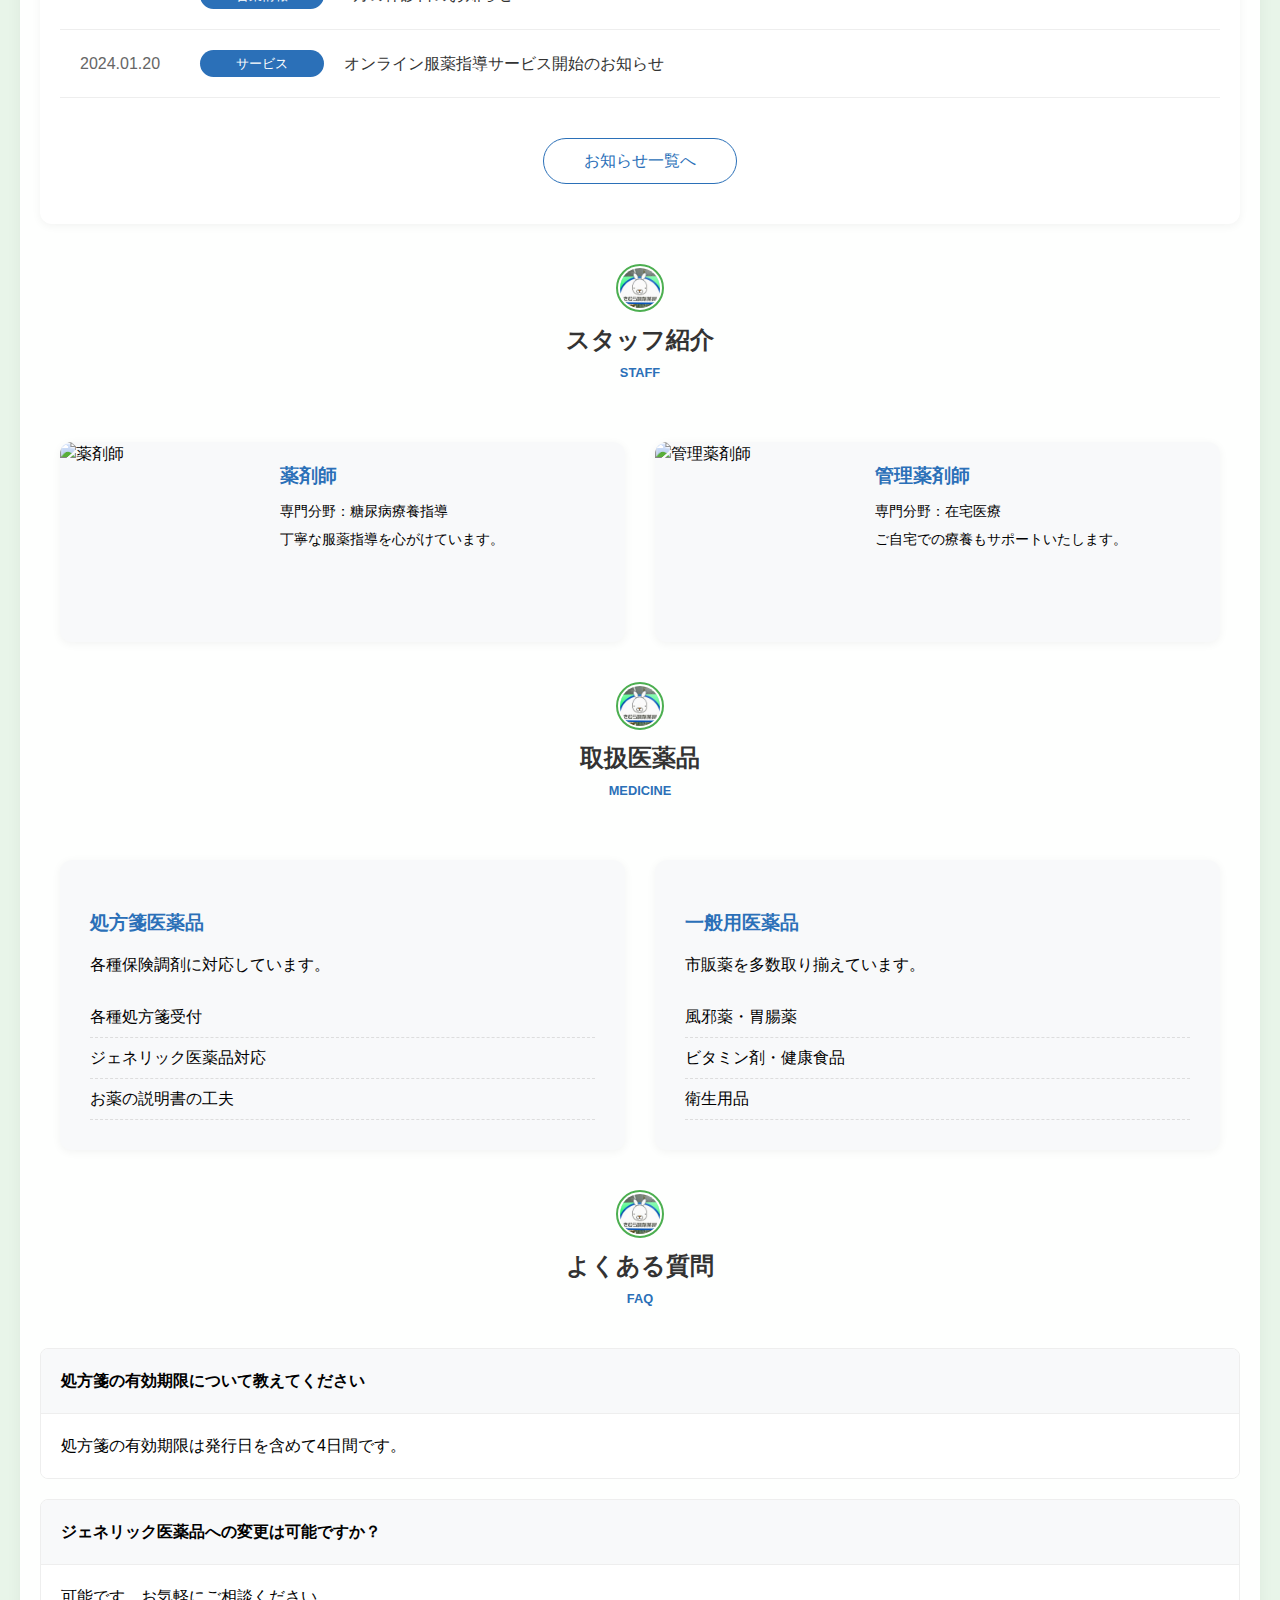
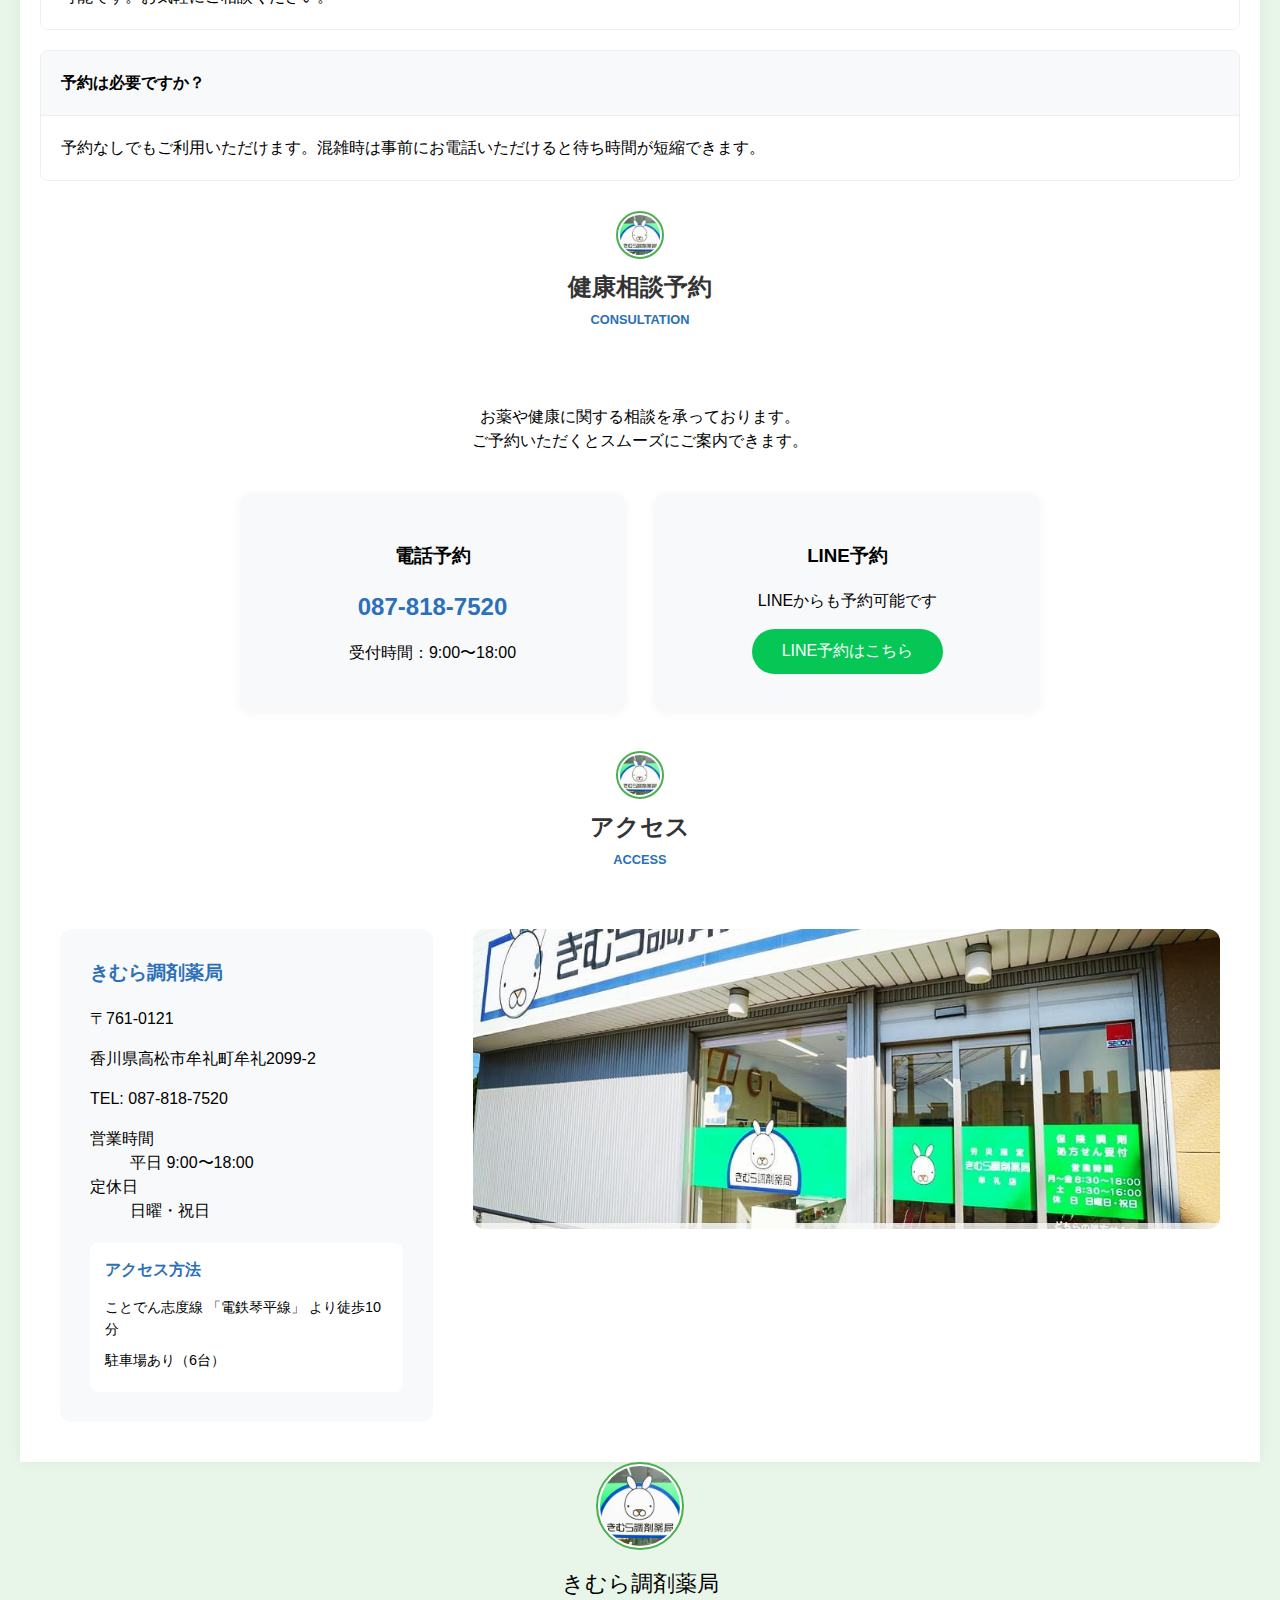
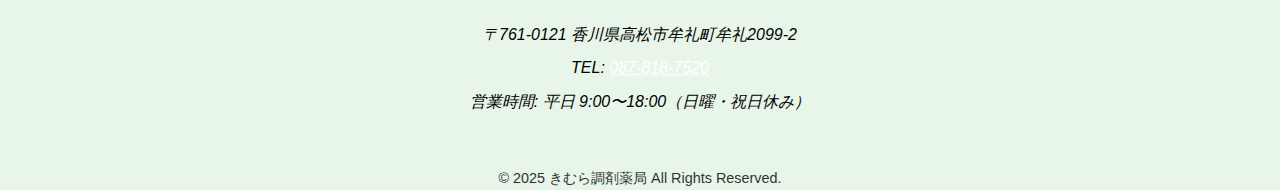
==== commit 6ba0c296: "Add files via upload" ====
--- a/index.html
+++ b/index.html
@@ -1,31 +1,46 @@
 <!DOCTYPE html>
-<html lang="ja">
+<html lang="ja" prefix="og: http://ogp.me/ns#">
 <head>
     <meta charset="UTF-8">
     <meta name="viewport" content="width=device-width, initial-scale=1.0">
+    <meta name="description" content="きむら調剤薬局は香川県高松市の調剤薬局です。処方箋受付、健康相談、在宅医療など、地域の皆様の健康をサポートしています。">
+    <meta name="keywords" content="調剤薬局,高松市,牟礼町,健康相談,処方箋">
     <title>きむら調剤薬局 - より健康に 地域と共に</title>
+    <link rel="canonical" href="https://kimura-pharmacy.com">
     <link rel="stylesheet" href="styles.css">
     <!-- スライダー用のSwiper.js -->
     <link rel="stylesheet" href="https://unpkg.com/swiper/swiper-bundle.min.css">
     <script src="https://unpkg.com/swiper/swiper-bundle.min.js"></script>
+    <!-- プリロード -->
+    <link rel="preload" href="logo.1.jpg" as="image">
+    <link rel="preload" href="styles.css" as="style">
 </head>
 <body>
-    <header>
+    <!-- スキップリンク -->
+    <a href="#main-content" class="skip-link">
+        メインコンテンツにスキップ
+    </a>
+
+    <header role="banner">
         <div class="header-top">
            
-            <div class="header-links">
-                <a href="tel:087-818-7520">TEL: 087-818-7520</a>
-                <a href="#access">営業時間 9:00〜18:00</a>
+            <div class="header-links" role="navigation" aria-label="ユーティリティナビゲーション">
+                <a href="tel:087-818-7520" aria-label="電話する">
+                    <span aria-hidden="true">TEL: </span>087-818-7520
+                </a>
+                <a href="#access">
+                    <span aria-label="営業時間">平日 9:00〜18:00</span>
+                </a>
             </div>
         </div>
         
         <div class="header-main">
            
-            <nav class="global-nav">
+            <nav class="global-nav" role="navigation" aria-label="メインナビゲーション">
                 <ul>
                     <li>
-                        <a href="#services">
-                            <img src="logo.1.jpg" alt="便利なサービス">
+                        <a href="#services" role="menuitem">
+                            <img src="logo.1.jpg" alt="" aria-hidden="true">
                             <span>便利なサービス</span>
                         </a>
                     </li>
@@ -82,15 +97,15 @@
         </div>
     </header>
 
-    <main>
+    <main id="main-content" role="main">
         <!-- メインビジュアルスライダー -->
-        <div class="swiper-container main-visual">
+        <div class="swiper-container main-visual" role="region" aria-label="お知らせスライダー">
             <div class="swiper-wrapper">
-                <div class="swiper-slide">
-                    <img src="parmacy.4.jpg" alt="スライド1">
+                <div class="swiper-slide" role="group" aria-label="スライド1">
+                    <img src="parmacy.4.jpg" alt="薬局外観の写真">
                     <div class="slide-content">
-                        <h2>リクルートサイト リニューアルOPEN!</h2>
-                        <p>新しい仲間を募集中です。</p>
+                        <h2>Webサイト リニューアルOPEN!</h2>
+                        
                     </div>
                 </div>
                 <div class="swiper-slide">
@@ -115,17 +130,17 @@
                     </div>
                 </div>
             </div>
-            <div class="swiper-pagination"></div>
-            <div class="swiper-button-prev"></div>
-            <div class="swiper-button-next"></div>
+            <button class="swiper-button-prev" aria-label="前のスライド"></button>
+            <button class="swiper-button-next" aria-label="次のスライド"></button>
+            <div class="swiper-pagination" role="group" aria-label="スライドページネーション"></div>
         </div>
 
         <!-- 便利なサービス -->
-        <section id="services" class="services">
-            <h2 class="section-title">
-                <img src="logo.1.jpg" alt="ハートアイコン">
+        <section id="services" class="services" role="region" aria-labelledby="services-title">
+            <h2 id="services-title" class="section-title">
+                <img src="logo.1.jpg" alt="" aria-hidden="true">
                 便利なサービス
-                <span class="en">SERVICE</span>
+                <span class="en" aria-hidden="true">SERVICE</span>
             </h2>
             <div class="service-grid">
                 <a href="#line" class="service-item">
@@ -265,7 +280,7 @@
                     </div>
                 </div>
                 <div class="about-image">
-                    <img src="gaikan.2.jpg" alt="きむら調剤薬局の外観">
+                    <img loading="lazy" src="gaikan.2.jpg" alt="きむら調剤薬局の外観">
                 </div>
             </div>
         </section>
@@ -449,67 +464,59 @@
         
     </main>
 
-    <footer class="footer">
+    <footer role="contentinfo">
         <div class="footer-content">
             <div class="footer-info">
                 <div class="footer-logo">
-                    <img src="logo.1.jpg" alt="きむら調剤薬局">
-                    <p>より健康に 地域と共に</p>
-                </div>
-                <div class="footer-address">
-                    <p>〒761-0121</p>
-                    <p>香川県高松市牟礼町牟礼2099-2</p>
-                    <p>TEL: 087-818-7520</p>
-                    <p>営業時間: 平日 9:00〜18:00</p>
-                    <p>定休日: 日曜・祝日</p>
-                </div>
-            </div>
-            
-            <div class="footer-nav">
-                <div class="footer-nav-column">
-                    <h3>診療案内</h3>
-                    <ul>
-                        <li><a href="#prescription">処方箋受付</a></li>
-                        <li><a href="#medicine">お薬情報</a></li>
-                        <li><a href="#consultation">健康相談</a></li>
-                        <li><a href="#delivery">お薬の配達</a></li>
-                    </ul>
-                </div>
-                <div class="footer-nav-column">
-                    <h3>サービス</h3>
-                    <ul>
-                        <li><a href="#line">LINE予約</a></li>
-                        <li><a href="#online">オンライン服薬指導</a></li>
-                        <li><a href="#drive">ドライブスルー</a></li>
-                        <li><a href="#notebook">電子お薬手帳</a></li>
-                    </ul>
-                </div>
-                <div class="footer-nav-column">
-                    <h3>薬局について</h3>
-                    <ul>
-                        <li><a href="#about">薬局案内</a></li>
-                        <li><a href="#access">アクセス</a></li>
-                        <li><a href="#staff">スタッフ紹介</a></li>
-                        <li><a href="#recruit">採用情報</a></li>
-                    </ul>
-                </div>
-            </div>
-        </div>
-        
-        <div class="footer-bottom">
-            <div class="footer-links">
-                <a href="#privacy">プライバシーポリシー</a>
-                <a href="#terms">利用規約</a>
-                <a href="#sitemap">サイトマップ</a>
-                <a href="#contact">お問い合わせ</a>
-            </div>
-            <p class="copyright">&copy; 2024 きむら調剤薬局 All Rights Reserved.</p>
+                    <img src="logo.1.jpg" alt="きむら調剤薬局" width="80" height="80">
+                    <h3>きむら調剤薬局</h3>
+                </div>
+                <address class="footer-address">
+                    <p>〒761-0121 香川県高松市牟礼町牟礼2099-2</p>
+                    <p>TEL: <a href="tel:087-818-7520">087-818-7520</a></p>
+                    <p>営業時間: 平日 9:00〜18:00（日曜・祝日休み）</p>
+                </address>
+            </div>
+            <p class="copyright">&copy; 2025 きむら調剤薬局 All Rights Reserved.</p>
         </div>
     </footer>
 
     <!-- トップに戻るボタン -->
-    <button id="to-top" class="to-top-button">
-        <i class="fas fa-arrow-up"></i>
+    <button id="to-top" class="to-top-button" aria-label="ページトップへ戻る">
+        <i class="fas fa-arrow-up" aria-hidden="true"></i>
     </button>
+
+    <div class="cookie-consent" id="cookieConsent">
+        <p>当サイトではCookieを使用しています。</p>
+        <div class="cookie-buttons">
+            <button class="accept-cookies">同意する</button>
+            <a href="#privacy">詳細を見る</a>
+        </div>
+    </div>
+
+    <style>
+    .cookie-consent {
+        position: fixed;
+        bottom: 0;
+        width: 100%;
+        background: rgba(0, 0, 0, 0.7);
+        color: white;
+        padding: 15px;
+        text-align: center;
+        backdrop-filter: blur(5px);
+    }
+
+    .cookie-buttons {
+        margin-top: 10px;
+    }
+
+    .accept-cookies {
+        background: #4CAF50;
+        color: white;
+        border: none;
+        padding: 8px 16px;
+        border-radius: 4px;
+    }
+    </style>
 </body>
 </html> --- a/styles.css
+++ b/styles.css
@@ -141,6 +141,8 @@
     width: 35px;
     height: 35px;
     margin-bottom: 6px;
+    border-radius: 50%;
+    object-fit: cover;
 }
 
 /* メインビジュアルスライダー */
@@ -220,6 +222,8 @@
     width: 40px;
     height: 40px;
     margin-bottom: 10px;
+    border-radius: 50%;
+    object-fit: cover;
 }
 
 .section-title .en {
@@ -271,9 +275,10 @@
 }
 
 .icon-circle img {
-    width: 60%;
-    height: 60%;
-    object-fit: contain;
+    width: 100%;
+    height: 100%;
+    border-radius: 50%;
+    object-fit: cover;
 }
 
 .service-item p {
@@ -552,9 +557,9 @@
 
 /* フッターのスタイル */
 .footer {
-    background: var(--primary-color);
-    color: white;
-    padding: 60px 0 0;
+    background: #4CAF50;
+    color: white;
+    padding: 40px 0 20px;
     margin-top: 80px;
 }
 
@@ -562,13 +567,11 @@
     max-width: 1200px;
     margin: 0 auto;
     padding: 0 20px;
-    display: flex;
-    justify-content: space-between;
-    gap: 40px;
+    text-align: center;
 }
 
 .footer-info {
-    flex: 1;
+    margin-bottom: 30px;
 }
 
 .footer-logo {
@@ -576,112 +579,63 @@
 }
 
 .footer-logo img {
-    width: 200px;
-    height: auto;
+    width: 80px;
+    height: 80px;
     margin-bottom: 10px;
-}
-
-.footer-logo p {
+    border-radius: 50%;
+    border: 2px solid white;
+    object-fit: cover;
+}
+
+.footer-logo h3 {
+    font-size: 1.4rem;
+    margin: 0;
+    font-weight: normal;
+}
+
+.footer-address {
+    line-height: 1.8;
+}
+
+.footer-address p {
+    margin: 5px 0;
+}
+
+.footer-address a {
+    color: white;
+    text-decoration: none;
+    border-bottom: 1px dashed rgba(255, 255, 255, 0.5);
+}
+
+.footer-address a:hover {
+    border-bottom-style: solid;
+}
+
+.copyright {
     font-size: 0.9rem;
     opacity: 0.8;
-}
-
-.footer-address p {
-    margin: 5px 0;
-    font-size: 0.9rem;
-    line-height: 1.6;
-}
-
-.footer-nav {
-    flex: 2;
-    display: flex;
-    justify-content: space-between;
-    gap: 40px;
-}
-
-.footer-nav-column h3 {
-    font-size: 1rem;
-    margin-bottom: 15px;
-    position: relative;
-    padding-bottom: 8px;
-}
-
-.footer-nav-column h3::after {
-    content: '';
-    position: absolute;
-    bottom: 0;
-    left: 0;
-    width: 20px;
-    height: 2px;
-    background: white;
-}
-
-.footer-nav-column ul {
-    list-style: none;
-    padding: 0;
-    margin: 0;
-}
-
-.footer-nav-column ul li {
-    margin-bottom: 10px;
-}
-
-.footer-nav-column ul li a {
-    color: white;
-    text-decoration: none;
-    font-size: 0.9rem;
-    opacity: 0.8;
-    transition: opacity 0.3s;
-}
-
-.footer-nav-column ul li a:hover {
-    opacity: 1;
-}
-
-.footer-bottom {
-    margin-top: 40px;
-    padding: 20px;
-    border-top: 1px solid rgba(255, 255, 255, 0.1);
-    text-align: center;
-}
-
-.footer-links {
-    margin-bottom: 15px;
-}
-
-.footer-links a {
-    color: white;
-    text-decoration: none;
-    font-size: 0.8rem;
-    margin: 0 15px;
-    opacity: 0.8;
-    transition: opacity 0.3s;
-}
-
-.footer-links a:hover {
-    opacity: 1;
-}
-
-.copyright {
-    font-size: 0.8rem;
-    opacity: 0.6;
+    border-top: 1px solid rgba(255, 255, 255, 0.2);
+    padding-top: 20px;
     margin: 0;
 }
 
 /* レスポンシブ対応 */
 @media (max-width: 768px) {
-    .footer-content {
-        flex-direction: column;
+    .footer {
+        padding: 30px 0 15px;
     }
     
-    .footer-nav {
-        flex-direction: column;
-        gap: 30px;
+    .footer-logo img {
+        width: 60px;
+        height: 60px;
     }
     
-    .footer-links a {
-        display: block;
-        margin: 10px 0;
+    .footer-logo h3 {
+        font-size: 1.2rem;
+    }
+    
+    .footer-address {
+        font-size: 0.9rem;
     }
 }
 
@@ -1142,4 +1096,96 @@
     .to-top-button i {
         font-size: 16px;
     }
+}
+
+/* アクセシビリティ対応のスタイル追加 */
+.skip-link {
+    position: absolute;
+    top: -40px;
+    left: 0;
+    padding: 8px;
+    background: #4CAF50;
+    color: white;
+    z-index: 100;
+    transition: top 0.2s ease;
+}
+
+.skip-link:focus {
+    top: 0;
+}
+
+/* フォーカス時の視覚的フィードバック */
+a:focus,
+button:focus {
+    outline: 2px solid #4CAF50;
+    outline-offset: 2px;
+}
+
+/* タッチターゲットのサイズ確保 */
+button,
+.touch-target {
+    min-width: 44px;
+    min-height: 44px;
+    padding: 12px;
+}
+
+/* コントラスト比の確保 */
+.header-links a,
+.footer-address a {
+    color: #ffffff;
+    text-decoration: underline;
+}
+
+/* フォントサイズの調整 */
+html {
+    font-size: 16px;
+    line-height: 1.5;
+}
+
+@media (max-width: 768px) {
+    html {
+        font-size: 14px;
+    }
+}
+
+/* キーボード操作のサポート */
+.nav-link:focus-visible {
+    outline: 2px solid #ffffff;
+    outline-offset: 2px;
+}
+
+@media print {
+    .header-top,
+    .global-nav,
+    .to-top-button,
+    .cookie-consent {
+        display: none;
+    }
+
+    body {
+        background: white;
+        color: black;
+    }
+
+    a {
+        text-decoration: none;
+        color: black;
+    }
+
+    .footer {
+        position: fixed;
+        bottom: 0;
+        width: 100%;
+        background: none;
+        color: black;
+    }
+}
+
+/* 共通のロゴスタイル */
+img[src="logo.1.jpg"] {
+    border-radius: 50%;
+    object-fit: cover;
+    border: 2px solid #4CAF50;
+    background: white;
+    padding: 2px;
 } --- a/styles.css
+++ b/styles.css
@@ -141,6 +141,8 @@
     width: 35px;
     height: 35px;
     margin-bottom: 6px;
+    border-radius: 50%;
+    object-fit: cover;
 }
 
 /* メインビジュアルスライダー */
@@ -220,6 +222,8 @@
     width: 40px;
     height: 40px;
     margin-bottom: 10px;
+    border-radius: 50%;
+    object-fit: cover;
 }
 
 .section-title .en {
@@ -271,9 +275,10 @@
 }
 
 .icon-circle img {
-    width: 60%;
-    height: 60%;
-    object-fit: contain;
+    width: 100%;
+    height: 100%;
+    border-radius: 50%;
+    object-fit: cover;
 }
 
 .service-item p {
@@ -552,9 +557,9 @@
 
 /* フッターのスタイル */
 .footer {
-    background: var(--primary-color);
-    color: white;
-    padding: 60px 0 0;
+    background: #4CAF50;
+    color: white;
+    padding: 40px 0 20px;
     margin-top: 80px;
 }
 
@@ -562,13 +567,11 @@
     max-width: 1200px;
     margin: 0 auto;
     padding: 0 20px;
-    display: flex;
-    justify-content: space-between;
-    gap: 40px;
+    text-align: center;
 }
 
 .footer-info {
-    flex: 1;
+    margin-bottom: 30px;
 }
 
 .footer-logo {
@@ -576,112 +579,63 @@
 }
 
 .footer-logo img {
-    width: 200px;
-    height: auto;
+    width: 80px;
+    height: 80px;
     margin-bottom: 10px;
-}
-
-.footer-logo p {
+    border-radius: 50%;
+    border: 2px solid white;
+    object-fit: cover;
+}
+
+.footer-logo h3 {
+    font-size: 1.4rem;
+    margin: 0;
+    font-weight: normal;
+}
+
+.footer-address {
+    line-height: 1.8;
+}
+
+.footer-address p {
+    margin: 5px 0;
+}
+
+.footer-address a {
+    color: white;
+    text-decoration: none;
+    border-bottom: 1px dashed rgba(255, 255, 255, 0.5);
+}
+
+.footer-address a:hover {
+    border-bottom-style: solid;
+}
+
+.copyright {
     font-size: 0.9rem;
     opacity: 0.8;
-}
-
-.footer-address p {
-    margin: 5px 0;
-    font-size: 0.9rem;
-    line-height: 1.6;
-}
-
-.footer-nav {
-    flex: 2;
-    display: flex;
-    justify-content: space-between;
-    gap: 40px;
-}
-
-.footer-nav-column h3 {
-    font-size: 1rem;
-    margin-bottom: 15px;
-    position: relative;
-    padding-bottom: 8px;
-}
-
-.footer-nav-column h3::after {
-    content: '';
-    position: absolute;
-    bottom: 0;
-    left: 0;
-    width: 20px;
-    height: 2px;
-    background: white;
-}
-
-.footer-nav-column ul {
-    list-style: none;
-    padding: 0;
-    margin: 0;
-}
-
-.footer-nav-column ul li {
-    margin-bottom: 10px;
-}
-
-.footer-nav-column ul li a {
-    color: white;
-    text-decoration: none;
-    font-size: 0.9rem;
-    opacity: 0.8;
-    transition: opacity 0.3s;
-}
-
-.footer-nav-column ul li a:hover {
-    opacity: 1;
-}
-
-.footer-bottom {
-    margin-top: 40px;
-    padding: 20px;
-    border-top: 1px solid rgba(255, 255, 255, 0.1);
-    text-align: center;
-}
-
-.footer-links {
-    margin-bottom: 15px;
-}
-
-.footer-links a {
-    color: white;
-    text-decoration: none;
-    font-size: 0.8rem;
-    margin: 0 15px;
-    opacity: 0.8;
-    transition: opacity 0.3s;
-}
-
-.footer-links a:hover {
-    opacity: 1;
-}
-
-.copyright {
-    font-size: 0.8rem;
-    opacity: 0.6;
+    border-top: 1px solid rgba(255, 255, 255, 0.2);
+    padding-top: 20px;
     margin: 0;
 }
 
 /* レスポンシブ対応 */
 @media (max-width: 768px) {
-    .footer-content {
-        flex-direction: column;
+    .footer {
+        padding: 30px 0 15px;
     }
     
-    .footer-nav {
-        flex-direction: column;
-        gap: 30px;
+    .footer-logo img {
+        width: 60px;
+        height: 60px;
     }
     
-    .footer-links a {
-        display: block;
-        margin: 10px 0;
+    .footer-logo h3 {
+        font-size: 1.2rem;
+    }
+    
+    .footer-address {
+        font-size: 0.9rem;
     }
 }
 
@@ -1142,4 +1096,96 @@
     .to-top-button i {
         font-size: 16px;
     }
+}
+
+/* アクセシビリティ対応のスタイル追加 */
+.skip-link {
+    position: absolute;
+    top: -40px;
+    left: 0;
+    padding: 8px;
+    background: #4CAF50;
+    color: white;
+    z-index: 100;
+    transition: top 0.2s ease;
+}
+
+.skip-link:focus {
+    top: 0;
+}
+
+/* フォーカス時の視覚的フィードバック */
+a:focus,
+button:focus {
+    outline: 2px solid #4CAF50;
+    outline-offset: 2px;
+}
+
+/* タッチターゲットのサイズ確保 */
+button,
+.touch-target {
+    min-width: 44px;
+    min-height: 44px;
+    padding: 12px;
+}
+
+/* コントラスト比の確保 */
+.header-links a,
+.footer-address a {
+    color: #ffffff;
+    text-decoration: underline;
+}
+
+/* フォントサイズの調整 */
+html {
+    font-size: 16px;
+    line-height: 1.5;
+}
+
+@media (max-width: 768px) {
+    html {
+        font-size: 14px;
+    }
+}
+
+/* キーボード操作のサポート */
+.nav-link:focus-visible {
+    outline: 2px solid #ffffff;
+    outline-offset: 2px;
+}
+
+@media print {
+    .header-top,
+    .global-nav,
+    .to-top-button,
+    .cookie-consent {
+        display: none;
+    }
+
+    body {
+        background: white;
+        color: black;
+    }
+
+    a {
+        text-decoration: none;
+        color: black;
+    }
+
+    .footer {
+        position: fixed;
+        bottom: 0;
+        width: 100%;
+        background: none;
+        color: black;
+    }
+}
+
+/* 共通のロゴスタイル */
+img[src="logo.1.jpg"] {
+    border-radius: 50%;
+    object-fit: cover;
+    border: 2px solid #4CAF50;
+    background: white;
+    padding: 2px;
 } 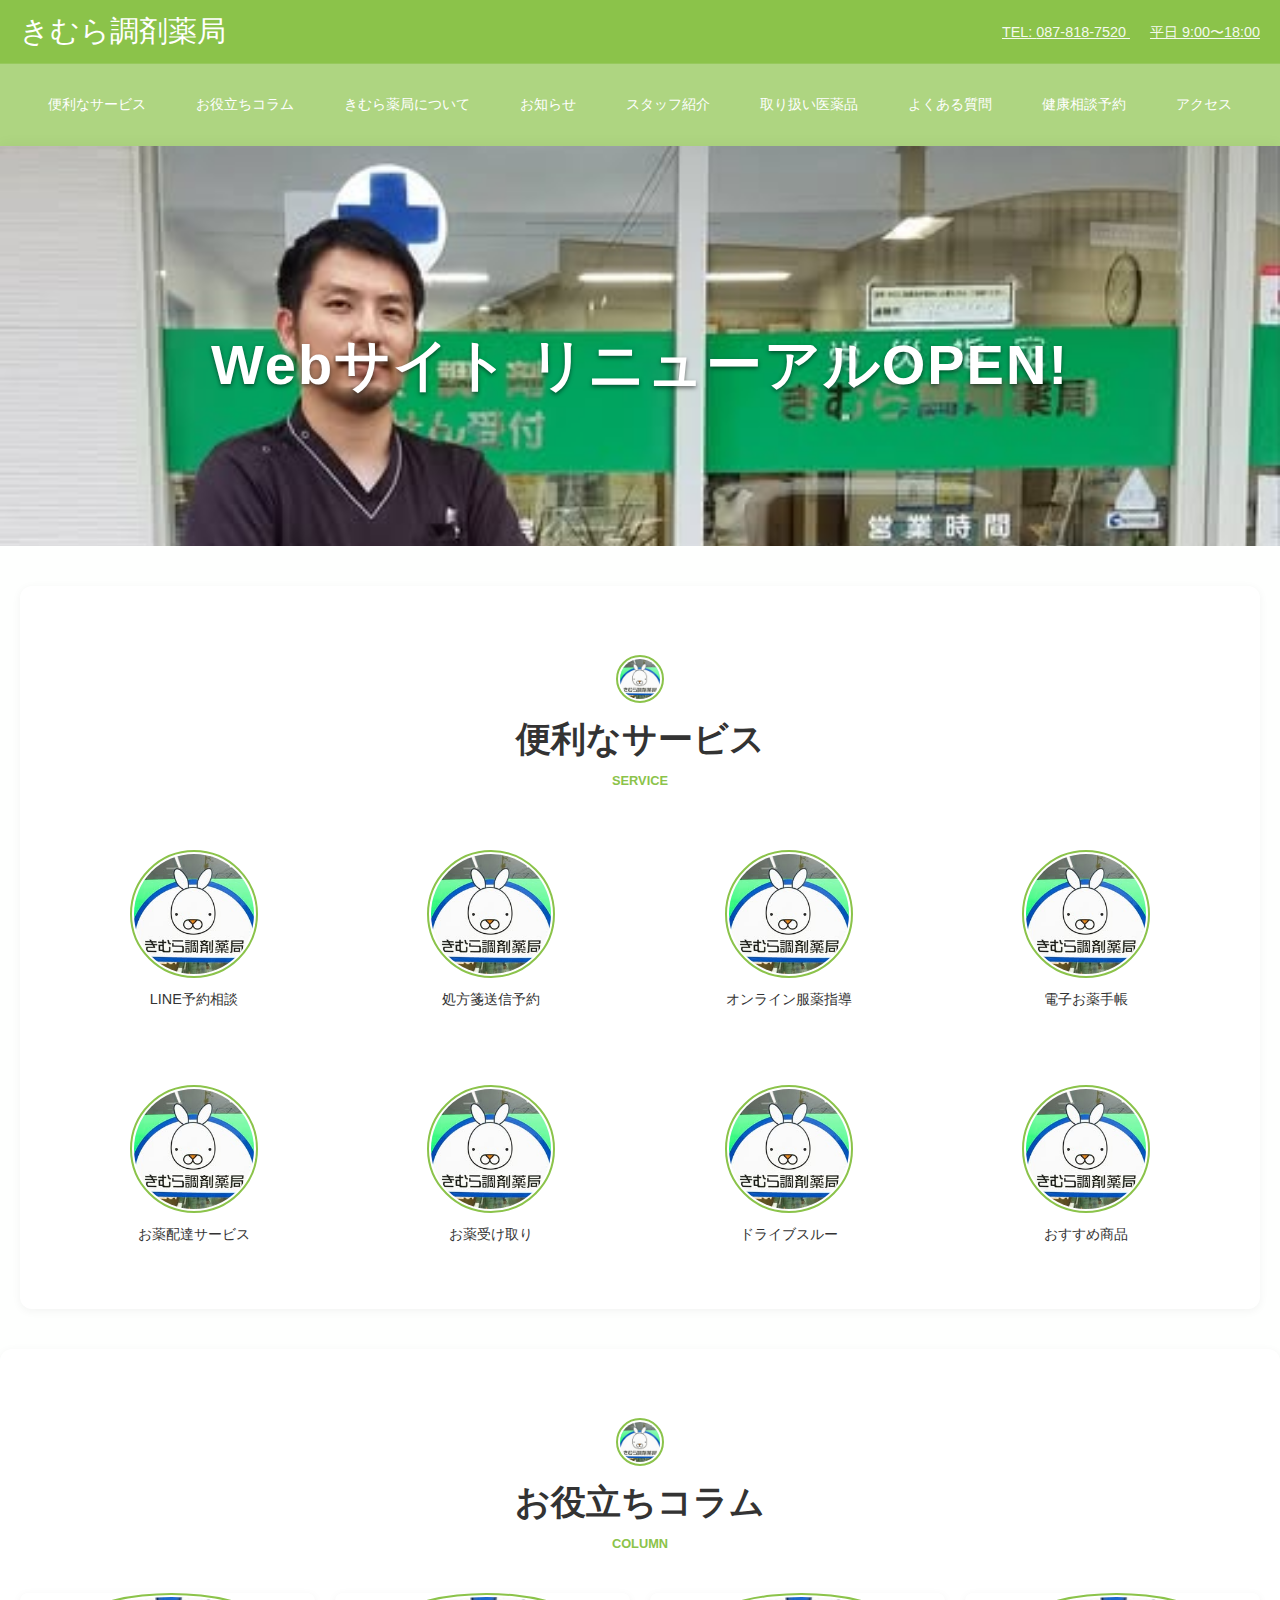
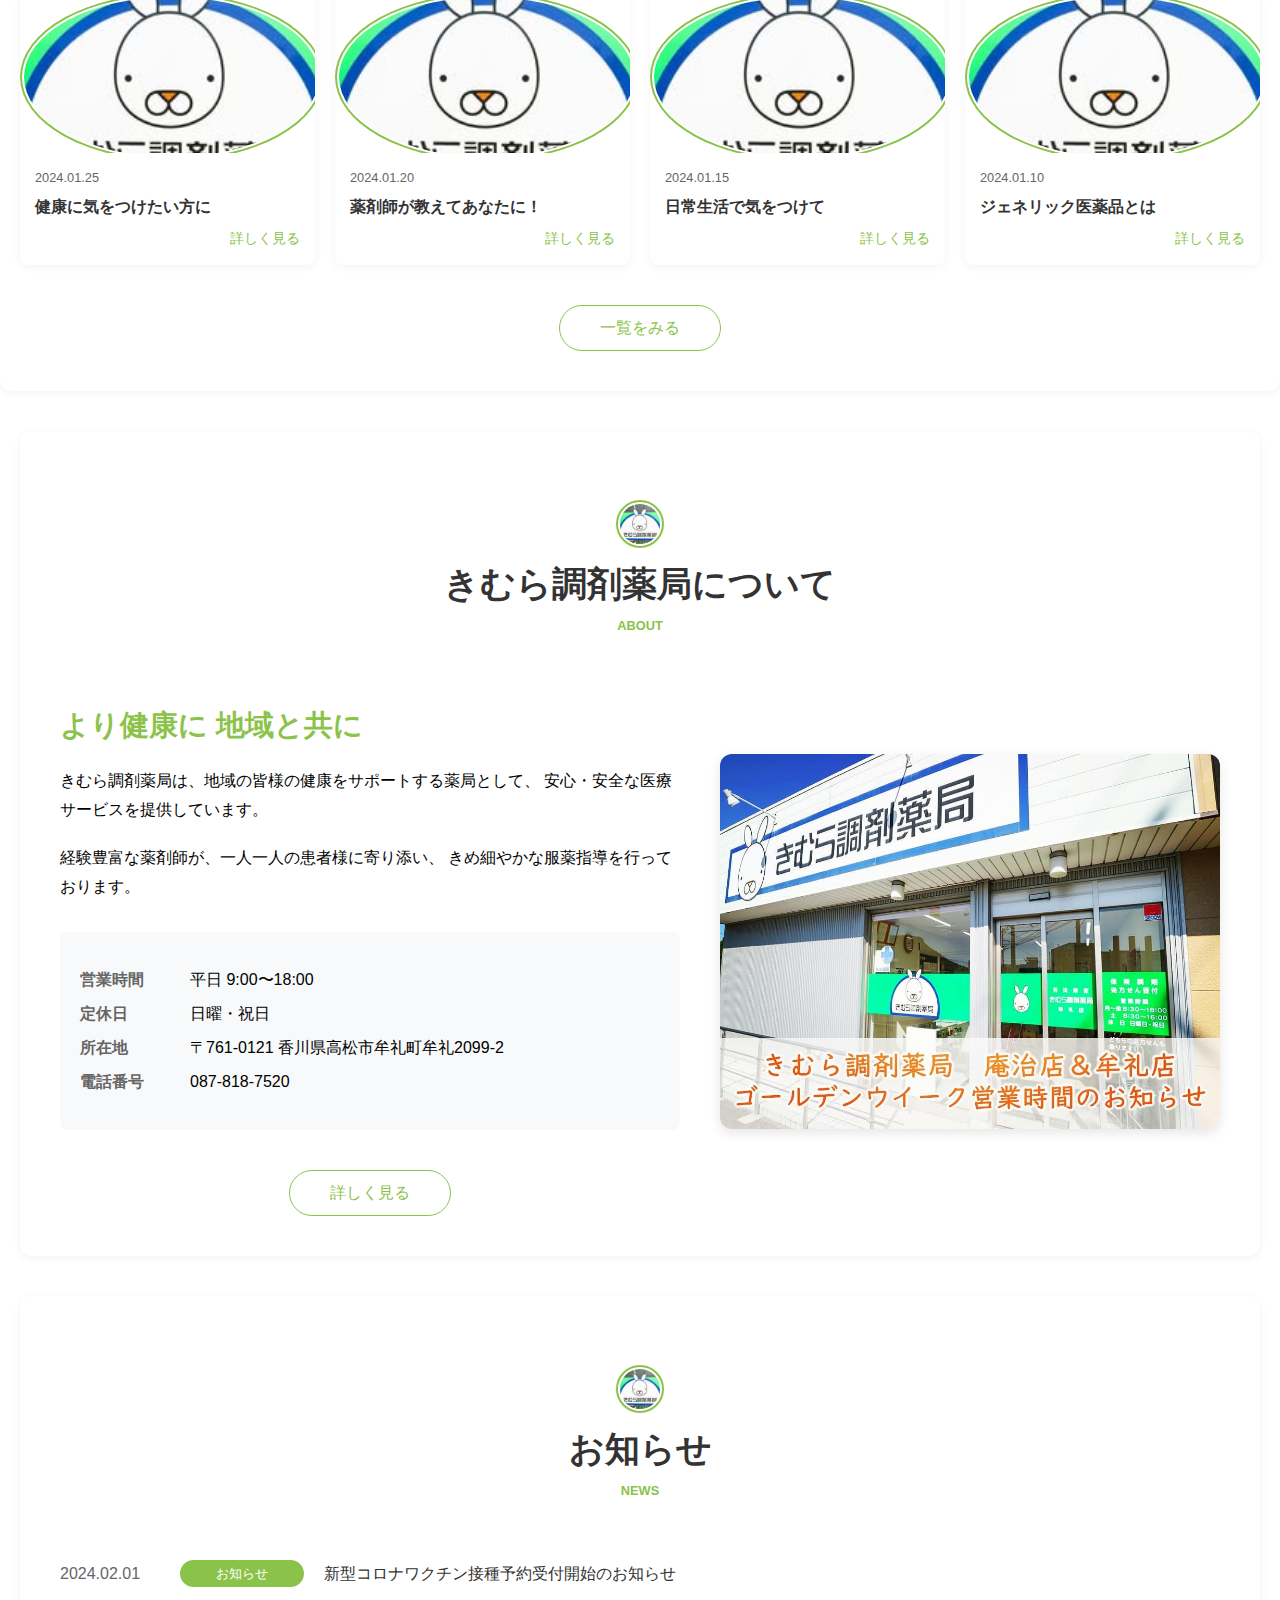
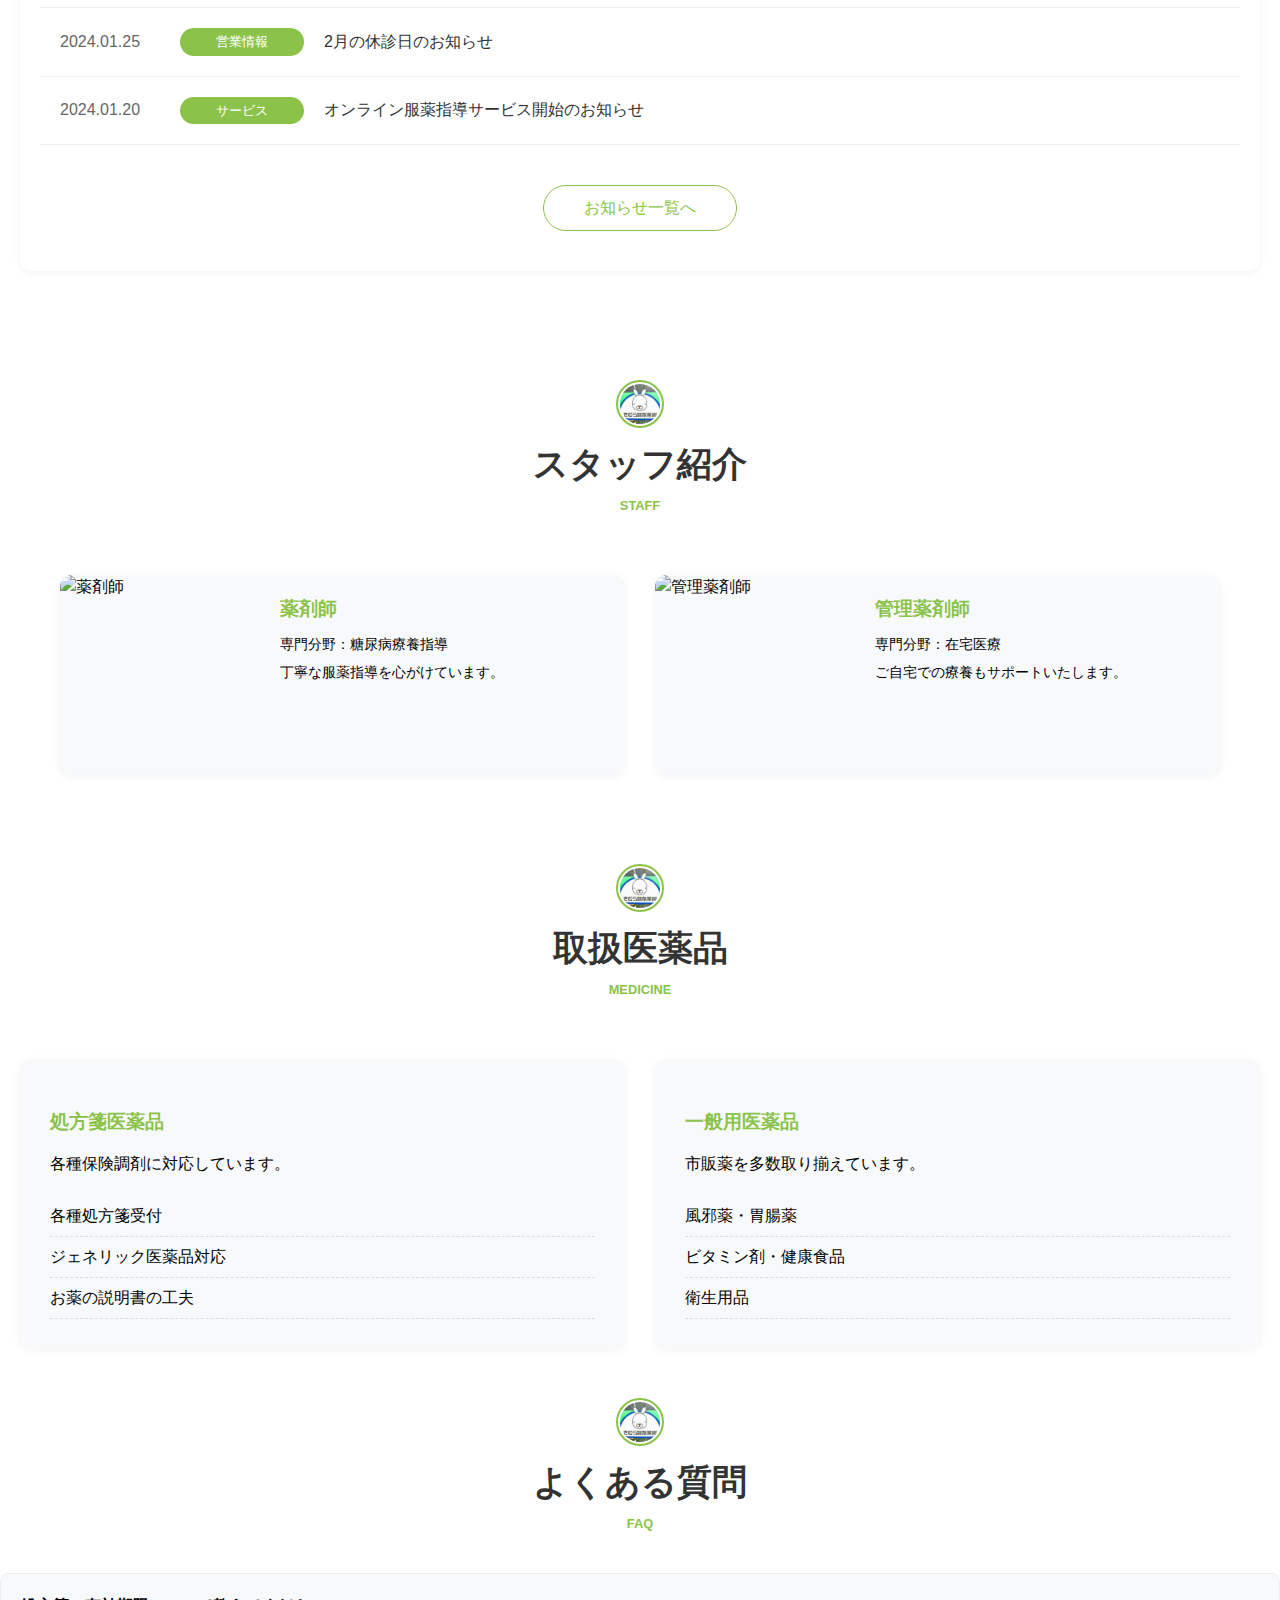
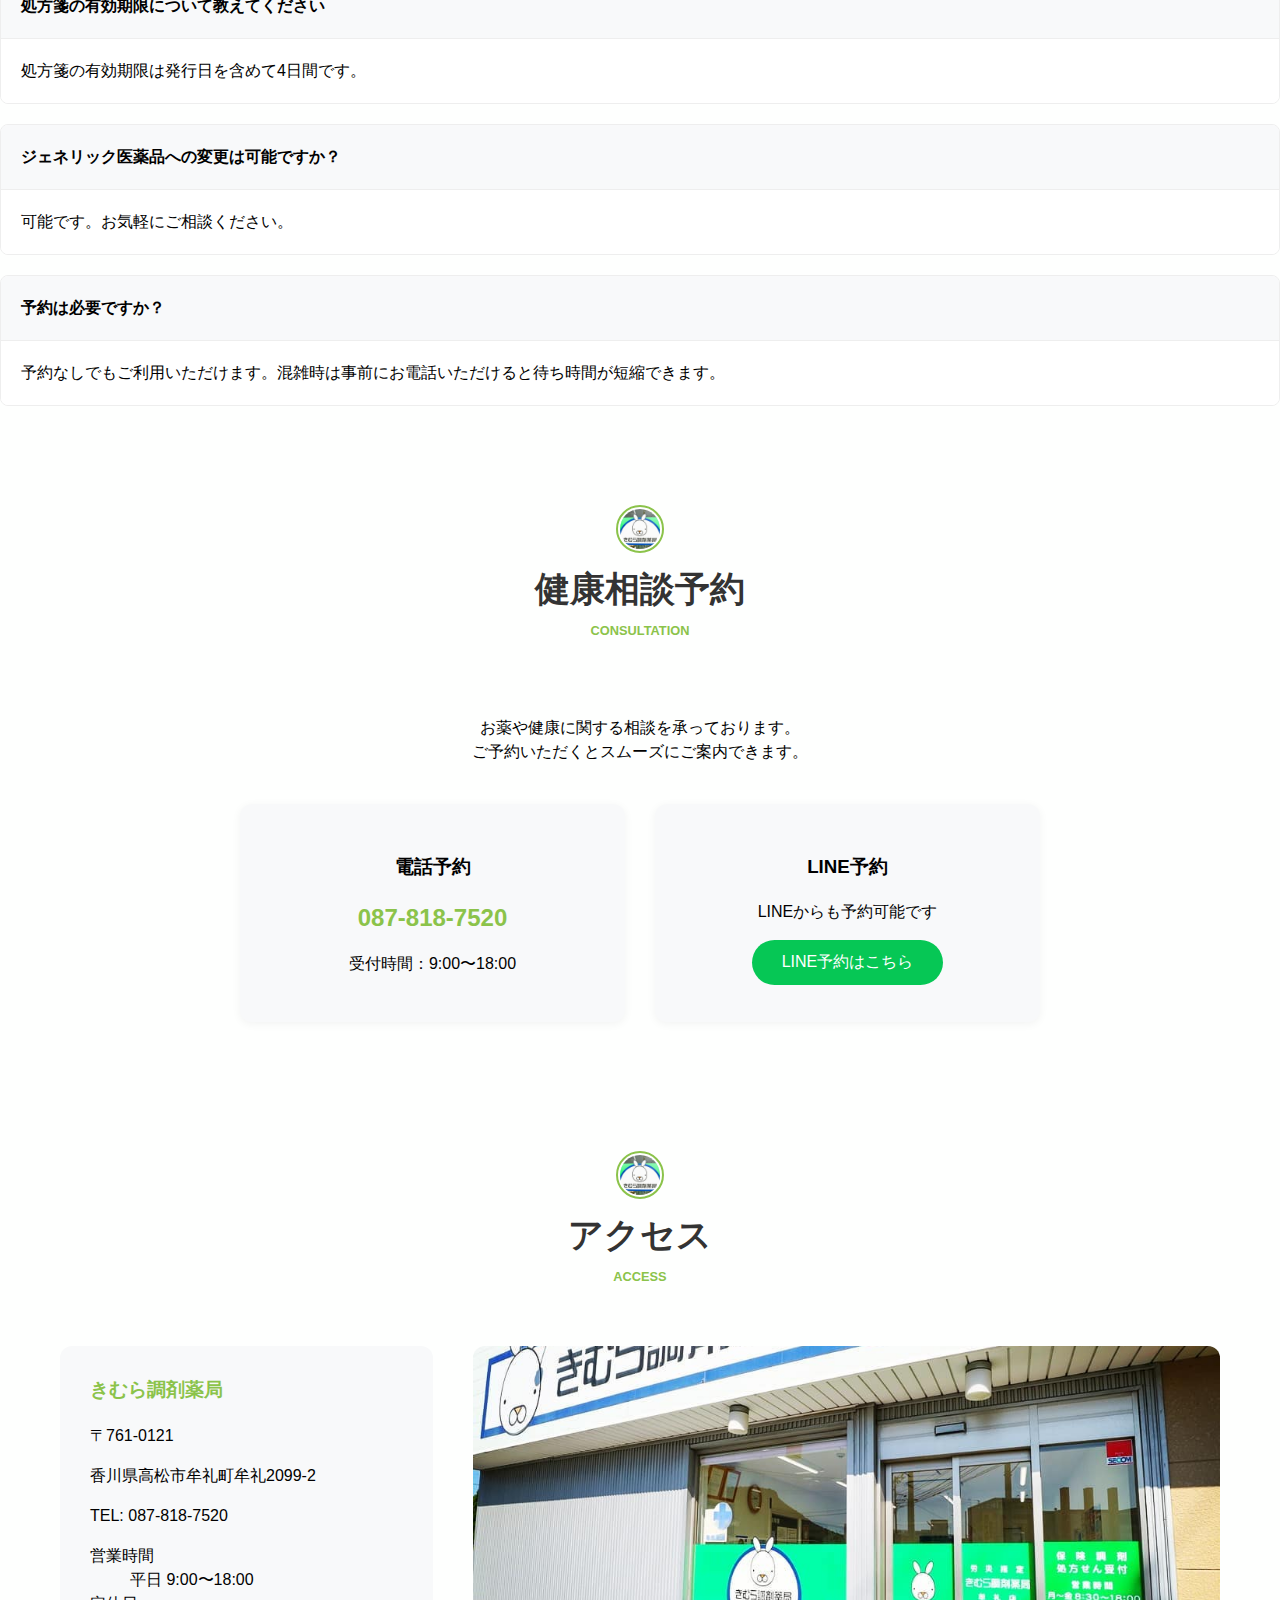
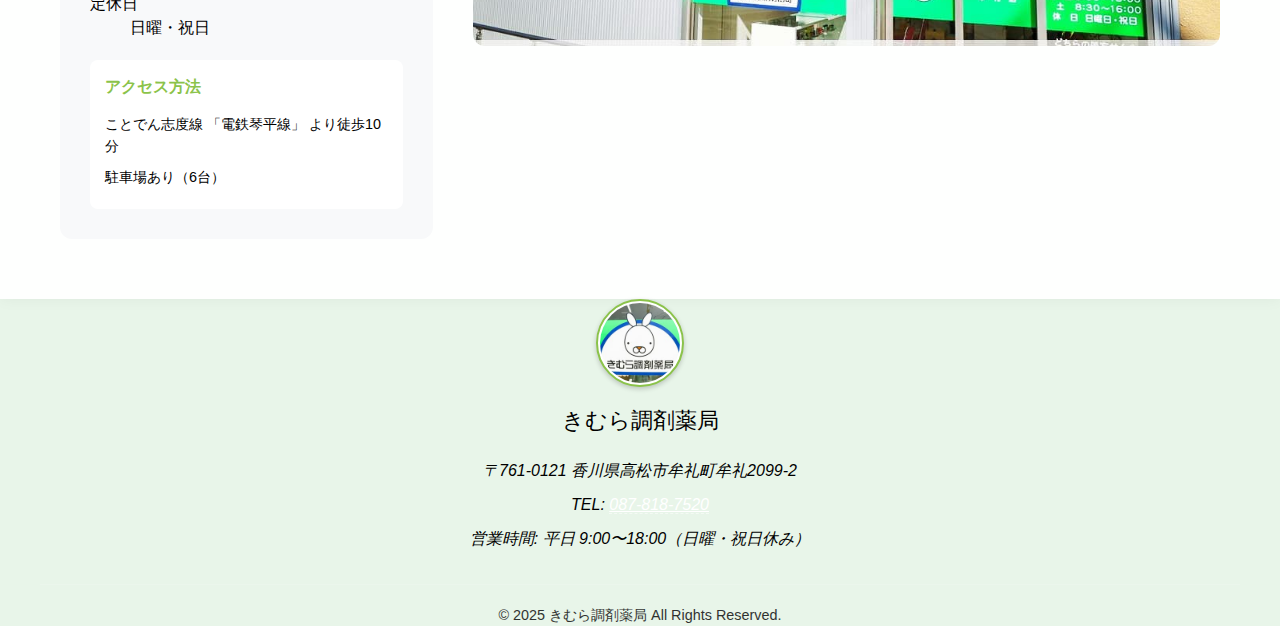
==== commit 8c781646: "Add files via upload" ====
--- a/index.html
+++ b/index.html
@@ -23,6 +23,9 @@
 
     <header role="banner">
         <div class="header-top">
+            <div class="header-logo">
+                <h1>きむら調剤薬局</h1>
+            </div>
            
             <div class="header-links" role="navigation" aria-label="ユーティリティナビゲーション">
                 <a href="tel:087-818-7520" aria-label="電話する">
@@ -40,55 +43,46 @@
                 <ul>
                     <li>
                         <a href="#services" role="menuitem">
-                            <img src="logo.1.jpg" alt="" aria-hidden="true">
                             <span>便利なサービス</span>
                         </a>
                     </li>
                     <li>
                         <a href="#column">
-                            <img src="logo.1.jpg" alt="お役立ちコラム">
                             <span>お役立ちコラム</span>
                         </a>
                     </li>
                     <li>
                         <a href="#about">
-                            <img src="logo.1.jpg" alt="きむら薬局について">
                             <span>きむら薬局について</span>
                         </a>
                     </li>
                     <li>
                         <a href="#news">
-                            <img src="logo.1.jpg" alt="お知らせ">
                             <span>お知らせ</span>
                         </a>
                     </li>
                     <li>
                         <a href="#staff">
-                            <img src="logo.1.jpg" alt="スタッフ紹介">
                             <span>スタッフ紹介</span>
                         </a>
                     </li>
                     <li>
                         <a href="#medicine">
-                            <img src="logo.1.jpg" alt="取り扱い医薬品">
                             <span>取り扱い医薬品</span>
                         </a>
                     </li>
                     <li>
                         <a href="#faq">
-                            <img src="logo.1.jpg" alt="よくある質問">
                             <span>よくある質問</span>
                         </a>
                     </li>
                     <li>
                         <a href="#consultation">
-                            <img src="logo.1.jpg" alt="健康相談予約">
                             <span>健康相談予約</span>
                         </a>
                     </li>
                     <li>
                         <a href="#access">
-                            <img src="logo.1.jpg" alt="アクセス">
                             <span>アクセス</span>
                         </a>
                     </li>
@@ -105,34 +99,13 @@
                     <img src="parmacy.4.jpg" alt="薬局外観の写真">
                     <div class="slide-content">
                         <h2>Webサイト リニューアルOPEN!</h2>
+                    </div>
+                    </div>
                         
-                    </div>
-                </div>
-                <div class="swiper-slide">
-                    <img src="parmacy.2.jpg" alt="スライド2">
-                    <div class="slide-content">
-                        <h2>地域の皆さまの健康をサポート</h2>
-                        <p>きめ細やかな服薬指導を行っています。</p>
-                    </div>
-                </div>
-                <div class="swiper-slide">
-                    <img src="parmacy.3.jpg" alt="スライド3">
-                    <div class="slide-content">
-                        <h2>オンライン服薬指導はじめました</h2>
-                        <p>ご自宅で安心して服薬指導を受けられます</p>
-                    </div>
-                </div>
-                <div class="swiper-slide">
-                    <img src="images/slide4.jpg" alt="スライド4">
-                    <div class="slide-content">
-                        <h2>お薬の宅配サービス</h2>
-                        <p>ご自宅までお届けいたします</p>
-                    </div>
-                </div>
-            </div>
-            <button class="swiper-button-prev" aria-label="前のスライド"></button>
-            <button class="swiper-button-next" aria-label="次のスライド"></button>
-            <div class="swiper-pagination" role="group" aria-label="スライドページネーション"></div>
+                 
+            </div>
+           
+            
         </div>
 
         <!-- 便利なサービス -->
@@ -485,38 +458,5 @@
     <button id="to-top" class="to-top-button" aria-label="ページトップへ戻る">
         <i class="fas fa-arrow-up" aria-hidden="true"></i>
     </button>
-
-    <div class="cookie-consent" id="cookieConsent">
-        <p>当サイトではCookieを使用しています。</p>
-        <div class="cookie-buttons">
-            <button class="accept-cookies">同意する</button>
-            <a href="#privacy">詳細を見る</a>
-        </div>
-    </div>
-
-    <style>
-    .cookie-consent {
-        position: fixed;
-        bottom: 0;
-        width: 100%;
-        background: rgba(0, 0, 0, 0.7);
-        color: white;
-        padding: 15px;
-        text-align: center;
-        backdrop-filter: blur(5px);
-    }
-
-    .cookie-buttons {
-        margin-top: 10px;
-    }
-
-    .accept-cookies {
-        background: #4CAF50;
-        color: white;
-        border: none;
-        padding: 8px 16px;
-        border-radius: 4px;
-    }
-    </style>
 </body>
 </html> --- a/styles.css
+++ b/styles.css
@@ -1,1191 +1,1226 @@
-:root {
-    --primary-color: #2b70b8;
-    --secondary-color: #ff6b8b;
-    --background-color: #f5f5f5;
-}
-
-body {
-    margin: 0;
-    padding: 0;
-    font-family: 'Hiragino Sans', 'Noto Sans JP', sans-serif;
-    background: #e8f5e9; /* 薄い緑色の背景 */
-}
-
-.header-content {
-    max-width: 1200px;
-    margin: 0 auto;
-    padding: 1rem;
-    display: flex;
-    justify-content: space-between;
-    align-items: center;
-}
-
-.service-grid {
-    display: grid;
-    grid-template-columns: repeat(auto-fit, minmax(200px, 1fr));
-    gap: 2rem;
-    padding: 2rem;
-}
-
-.service-item {
-    text-align: center;
-    background: white;
-    border-radius: 50%;
-    padding: 1.5rem;
-    transition: transform 0.3s ease;
-}
-
-.service-item:hover {
-    transform: translateY(-5px);
-}
-
-/* レスポンシブデザイン */
-@media (max-width: 768px) {
-    .header-content {
-        flex-direction: column;
-    }
-    
-    nav ul {
-        flex-direction: column;
-    }
-}
-
-/* 既存のCSS設定に追加 */
-.header-top {
-    background: #4CAF50; /* 濃い緑色 */
-    padding: 10px 20px;
-    display: flex;
-    justify-content: space-between;
-    align-items: center;
-    border-bottom: 1px solid rgba(255, 255, 255, 0.1);
-    color: white;
-}
-
-.search-box {
-    display: flex;
-    align-items: center;
-}
-
-.search-box input {
-    padding: 8px 12px;
-    border: none;
-    border-radius: 4px;
-    margin-right: 10px;
-}
-
-.search-box button {
-    padding: 8px 16px;
-    background: #388E3C; /* より濃い緑色 */
-    color: white;
-    border: none;
-    border-radius: 4px;
-    cursor: pointer;
-    transition: background-color 0.3s;
-}
-
-.search-box button:hover {
-    background: #2E7D32; /* ホバー時の色 */
-}
-
-.header-links a {
-    color: white;
-    text-decoration: none;
-    margin-left: 20px;
-    font-size: 0.9rem;
-    opacity: 0.9;
-    transition: opacity 0.3s;
-}
-
-.header-links a:hover {
-    opacity: 1;
-}
-
-.header-main {
-    background: #81C784; /* やや薄い緑色 */
-    max-width: 100%;
-    margin: 0;
-    padding: 20px;
-}
-
-.global-nav ul {
-    list-style: none;
-    padding: 0;
-    margin: 0;
-    display: flex;
-    justify-content: center;
-    gap: 20px;
-    flex-wrap: wrap;
-}
-
-.global-nav li a {
-    text-decoration: none;
-    color: white;
-    display: flex;
-    flex-direction: column;
-    align-items: center;
-    text-align: center;
-    transition: transform 0.3s;
-    font-size: 0.85rem;
-}
-
-.global-nav li a:hover {
-    transform: translateY(-3px);
-}
-
-.global-nav li span {
-    margin-top: 8px;
-    font-size: 0.9rem;
-}
-
-.global-nav li img {
-    width: 35px;
-    height: 35px;
-    margin-bottom: 6px;
-    border-radius: 50%;
-    object-fit: cover;
-}
-
-/* メインビジュアルスライダー */
-.main-visual {
-    width: 100%;
-    max-width: 1200px;
-    height: 400px;
-    position: relative;
-    margin: 0 auto;
-    margin-top: 20px;
-    margin-bottom: 40px;
-    border-radius: 12px;
-    overflow: hidden;
-}
-
-.swiper-slide {
-    position: relative;
-    border-radius: 12px;
-}
-
-.swiper-slide img {
-    width: 100%;
-    height: 100%;
-    object-fit: cover;
-    border-radius: 12px;
-}
-
-.slide-content {
-    position: absolute;
-    top: 50%;
-    left: 50%;
-    transform: translate(-50%, -50%);
-    text-align: center;
-    color: white;
-    text-shadow: 0 2px 4px rgba(0,0,0,0.5);
-    width: 80%;
-}
-
-.slide-content h2 {
-    font-size: 2rem;
-    margin-bottom: 0.5rem;
-}
-
-.slide-content p {
-    font-size: 1.1rem;
-}
-
-/* スライダーのナビゲーション */
-.swiper-button-next {
-    right: 20px;
-}
-
-.swiper-button-prev {
-    left: 20px;
-}
-
-.swiper-pagination-bullet {
-    background: white;
-    opacity: 0.8;
-}
-
-.swiper-pagination-bullet-active {
-    background: var(--primary-color);
-}
-
-/* セクションタイトルのスタイル */
-.section-title {
-    text-align: center;
-    margin-bottom: 40px;
-    display: flex;
-    flex-direction: column;
-    align-items: center;
-    color: #333;
-}
-
-.section-title img {
-    width: 40px;
-    height: 40px;
-    margin-bottom: 10px;
-    border-radius: 50%;
-    object-fit: cover;
-}
-
-.section-title .en {
-    font-size: 0.8rem;
-    color: var(--primary-color);
-    margin-top: 5px;
-}
-
-/* サービスグリッドのスタイル */
-.services {
-    background: white;
-    border-radius: 12px;
-    padding: 40px 20px;
-    margin: 40px auto;
-    box-shadow: 0 2px 10px rgba(0, 0, 0, 0.05);
-}
-
-.service-grid {
-    display: grid;
-    grid-template-columns: repeat(4, 1fr);
-    gap: 30px;
-    padding: 0 20px;
-}
-
-/* サービスアイテムのスタイル */
-.service-item {
-    text-decoration: none;
-    color: #333;
-    display: flex;
-    flex-direction: column;
-    align-items: center;
-    transition: transform 0.3s ease;
-}
-
-.service-item:hover {
-    transform: translateY(-5px);
-}
-
-.icon-circle {
-    width: 120px;
-    height: 120px;
-    background: #e8f4ff;
-    border-radius: 50%;
-    display: flex;
-    align-items: center;
-    justify-content: center;
-    margin-bottom: 15px;
-    transition: background-color 0.3s ease;
-}
-
-.icon-circle img {
-    width: 100%;
-    height: 100%;
-    border-radius: 50%;
-    object-fit: cover;
-}
-
-.service-item p {
-    font-size: 0.9rem;
-    text-align: center;
-    margin: 0;
-}
-
-/* レスポンシブ対応 */
-@media (max-width: 1024px) {
-    .service-grid {
-        grid-template-columns: repeat(3, 1fr);
-    }
-}
-
-@media (max-width: 768px) {
-    .service-grid {
-        grid-template-columns: repeat(2, 1fr);
-    }
-}
-
-@media (max-width: 480px) {
-    .service-grid {
-        grid-template-columns: repeat(1, 1fr);
-    }
-    
-    .icon-circle {
-        width: 100px;
-        height: 100px;
-    }
-}
-
-/* スライダーのスタイル調整 */
-.swiper-container {
-    position: relative;
-}
-
-.swiper-pagination-bullet {
-    width: 12px;
-    height: 12px;
-    background: white;
-    opacity: 0.8;
-    margin: 0 6px;
-}
-
-.swiper-pagination-bullet-active {
-    background: var(--primary-color);
-    opacity: 1;
-}
-
-.swiper-button-next,
-.swiper-button-prev {
-    color: white;
-    background: rgba(0, 0, 0, 0.5);
-    width: 50px;
-    height: 50px;
-    border-radius: 50%;
-    transition: background-color 0.3s;
-}
-
-.swiper-button-next:hover,
-.swiper-button-prev:hover {
-    background: rgba(0, 0, 0, 0.8);
-}
-
-.swiper-button-next::after,
-.swiper-button-prev::after {
-    font-size: 24px;
-    font-weight: bold;
-}
-
-/* コンテンツ背景 */
-main {
-    background: rgba(255, 255, 255, 0.95);
-    max-width: 1200px;
-    margin: 0 auto;
-    padding: 20px;
-    box-shadow: 0 0 15px rgba(0, 0, 0, 0.05);
-}
-
-/* ヘッダーの背景を白に */
-header {
-    background: white;
-    box-shadow: 0 2px 4px rgba(0, 0, 0, 0.1);
-}
-
-/* その他のセクションにも白背景を追加 */
-.column {
-    background: white;
-    border-radius: 12px;
-    padding: 40px 20px;
-    margin: 40px auto;
-    box-shadow: 0 2px 10px rgba(0, 0, 0, 0.05);
-}
-
-/* コラムセクションのスタイル */
-.column-grid {
-    display: grid;
-    grid-template-columns: repeat(4, 1fr);
-    gap: 20px;
-    margin-bottom: 30px;
-}
-
-.column-item {
-    text-decoration: none;
-    color: #333;
-    background: white;
-    border-radius: 8px;
-    overflow: hidden;
-    box-shadow: 0 2px 10px rgba(0, 0, 0, 0.05);
-    transition: transform 0.3s ease;
-}
-
-.column-item:hover {
-    transform: translateY(-5px);
-}
-
-.column-image {
-    width: 100%;
-    height: 160px;
-    overflow: hidden;
-}
-
-.column-image img {
-    width: 100%;
-    height: 100%;
-    object-fit: cover;
-}
-
-.column-content {
-    padding: 15px;
-}
-
-.column-content .date {
-    color: #666;
-    font-size: 0.8rem;
-    margin: 0 0 8px 0;
-}
-
-.column-content h3 {
-    font-size: 1rem;
-    margin: 0 0 10px 0;
-    line-height: 1.4;
-}
-
-.column-content .more {
-    color: var(--primary-color);
-    font-size: 0.9rem;
-    margin: 0;
-    text-align: right;
-}
-
-.more-button {
-    text-align: center;
-    margin-top: 40px;
-}
-
-.more-button a {
-    display: inline-block;
-    padding: 10px 40px;
-    color: var(--primary-color);
-    text-decoration: none;
-    border: 1px solid var(--primary-color);
-    border-radius: 30px;
-    transition: all 0.3s ease;
-}
-
-.more-button a:hover {
-    background: var(--primary-color);
-    color: white;
-}
-
-/* レスポンシブ対応 */
-@media (max-width: 1024px) {
-    .column-grid {
-        grid-template-columns: repeat(3, 1fr);
-    }
-}
-
-@media (max-width: 768px) {
-    .column-grid {
-        grid-template-columns: repeat(2, 1fr);
-    }
-}
-
-@media (max-width: 480px) {
-    .column-grid {
-        grid-template-columns: repeat(1, 1fr);
-    }
-}
-
-/* 薬局についてのセクション */
-.about {
-    background: white;
-    border-radius: 12px;
-    padding: 40px 20px;
-    margin: 40px auto;
-    box-shadow: 0 2px 10px rgba(0, 0, 0, 0.05);
-}
-
-.about-content {
-    display: flex;
-    gap: 40px;
-    align-items: center;
-    padding: 0 20px;
-}
-
-.about-text {
-    flex: 1;
-}
-
-.about-text h3 {
-    font-size: 1.8rem;
-    color: var(--primary-color);
-    margin-bottom: 20px;
-}
-
-.about-text p {
-    font-size: 1rem;
-    line-height: 1.8;
-    margin-bottom: 20px;
-}
-
-.about-info {
-    background: #f8f9fa;
-    padding: 20px;
-    border-radius: 8px;
-    margin: 30px 0;
-}
-
-.about-info dl {
-    display: grid;
-    grid-template-columns: 100px 1fr;
-    gap: 10px;
-}
-
-.about-info dt {
-    font-weight: bold;
-    color: #666;
-}
-
-.about-info dd {
-    margin: 0;
-}
-
-.about-image {
-    flex: 1;
-    max-width: 500px;
-}
-
-.about-image img {
-    width: 100%;
-    height: auto;
-    border-radius: 12px;
-    box-shadow: 0 4px 12px rgba(0, 0, 0, 0.1);
-}
-
-/* レスポンシブ対応 */
-@media (max-width: 768px) {
-    .about-content {
-        flex-direction: column-reverse;
-    }
-    
-    .about-image {
-        max-width: 100%;
-    }
-    
-    .about-info dl {
-        grid-template-columns: 1fr;
-    }
-    
-    .about-info dt {
-        margin-top: 10px;
-    }
-}
-
-/* フッターのスタイル */
-.footer {
-    background: #4CAF50;
-    color: white;
-    padding: 40px 0 20px;
-    margin-top: 80px;
-}
-
-.footer-content {
-    max-width: 1200px;
-    margin: 0 auto;
-    padding: 0 20px;
-    text-align: center;
-}
-
-.footer-info {
-    margin-bottom: 30px;
-}
-
-.footer-logo {
-    margin-bottom: 20px;
-}
-
-.footer-logo img {
-    width: 80px;
-    height: 80px;
-    margin-bottom: 10px;
-    border-radius: 50%;
-    border: 2px solid white;
-    object-fit: cover;
-}
-
-.footer-logo h3 {
-    font-size: 1.4rem;
-    margin: 0;
-    font-weight: normal;
-}
-
-.footer-address {
-    line-height: 1.8;
-}
-
-.footer-address p {
-    margin: 5px 0;
-}
-
-.footer-address a {
-    color: white;
-    text-decoration: none;
-    border-bottom: 1px dashed rgba(255, 255, 255, 0.5);
-}
-
-.footer-address a:hover {
-    border-bottom-style: solid;
-}
-
-.copyright {
-    font-size: 0.9rem;
-    opacity: 0.8;
-    border-top: 1px solid rgba(255, 255, 255, 0.2);
-    padding-top: 20px;
-    margin: 0;
-}
-
-/* レスポンシブ対応 */
-@media (max-width: 768px) {
-    .footer {
-        padding: 30px 0 15px;
-    }
-    
-    .footer-logo img {
-        width: 60px;
-        height: 60px;
-    }
-    
-    .footer-logo h3 {
-        font-size: 1.2rem;
-    }
-    
-    .footer-address {
-        font-size: 0.9rem;
-    }
-}
-
-/* お知らせセクション */
-.news {
-    background: white;
-    border-radius: 12px;
-    padding: 40px 20px;
-    margin: 40px auto;
-    box-shadow: 0 2px 10px rgba(0, 0, 0, 0.05);
-}
-
-.news-list {
-    margin: 30px 0;
-}
-
-.news-item {
-    display: flex;
-    align-items: center;
-    padding: 20px;
-    border-bottom: 1px solid #eee;
-    text-decoration: none;
-    color: #333;
-    transition: background-color 0.3s;
-}
-
-.news-item:hover {
-    background: #f8f9fa;
-}
-
-.news-item .date {
-    min-width: 100px;
-    color: #666;
-}
-
-.news-item .category {
-    min-width: 100px;
-    padding: 4px 12px;
-    background: var(--primary-color);
-    color: white;
-    border-radius: 20px;
-    text-align: center;
-    font-size: 0.8rem;
-    margin: 0 20px;
-}
-
-/* スタッフ紹介セクション */
-.staff-grid {
-    display: grid;
-    grid-template-columns: repeat(2, 1fr);
-    gap: 30px;
-    padding: 20px;
-}
-
-.staff-item {
-    display: flex;
-    background: #f8f9fa;
-    border-radius: 12px;
-    overflow: hidden;
-    box-shadow: 0 2px 10px rgba(0, 0, 0, 0.05);
-}
-
-.staff-image {
-    width: 200px;
-    height: 200px;
-}
-
-.staff-image img {
-    width: 100%;
-    height: 100%;
-    object-fit: cover;
-}
-
-.staff-info {
-    padding: 20px;
-    flex: 1;
-}
-
-.staff-info h3 {
-    margin: 0 0 10px 0;
-    color: var(--primary-color);
-}
-
-.staff-info p {
-    margin: 5px 0;
-    font-size: 0.9rem;
-    line-height: 1.6;
-}
-
-/* 取扱医薬品セクション */
-.medicine-categories {
-    display: grid;
-    grid-template-columns: repeat(2, 1fr);
-    gap: 30px;
-    padding: 20px;
-}
-
-.category-item {
-    background: #f8f9fa;
-    padding: 30px;
-    border-radius: 12px;
-    box-shadow: 0 2px 10px rgba(0, 0, 0, 0.05);
-}
-
-.category-item h3 {
-    color: var(--primary-color);
-    margin-bottom: 15px;
-}
-
-.category-item ul {
-    list-style: none;
-    padding: 0;
-    margin: 20px 0 0;
-}
-
-.category-item li {
-    padding: 8px 0;
-    border-bottom: 1px dashed #ddd;
-}
-
-/* よくある質問セクション */
-.faq-list {
-    margin: 30px 0;
-}
-
-.faq-item {
-    margin-bottom: 20px;
-    border: 1px solid #eee;
-    border-radius: 8px;
-    overflow: hidden;
-}
-
-.question {
-    padding: 20px;
-    background: #f8f9fa;
-    font-weight: bold;
-    cursor: pointer;
-    position: relative;
-}
-
-.answer {
-    padding: 20px;
-    border-top: 1px solid #eee;
-    background: white;
-}
-
-/* 健康相談予約セクション */
-.consultation-content {
-    text-align: center;
-    padding: 20px;
-}
-
-.consultation-intro {
-    margin-bottom: 40px;
-}
-
-.consultation-methods {
-    display: grid;
-    grid-template-columns: repeat(2, 1fr);
-    gap: 30px;
-    max-width: 800px;
-    margin: 0 auto;
-}
-
-.method-item {
-    padding: 30px;
-    background: #f8f9fa;
-    border-radius: 12px;
-    box-shadow: 0 2px 10px rgba(0, 0, 0, 0.05);
-}
-
-.method-item .phone {
-    font-size: 1.5rem;
-    font-weight: bold;
-    color: var(--primary-color);
-    margin: 10px 0;
-}
-
-.line-button {
-    background: #06C755;
-    color: white;
-    border: none;
-    padding: 12px 30px;
-    border-radius: 30px;
-    font-size: 1rem;
-    cursor: pointer;
-    transition: opacity 0.3s;
-}
-
-.line-button:hover {
-    opacity: 0.9;
-}
-
-/* アクセスセクション */
-.access-content {
-    display: grid;
-    grid-template-columns: 1fr 2fr;
-    gap: 40px;
-    padding: 20px;
-}
-
-.access-info {
-    background: #f8f9fa;
-    padding: 30px;
-    border-radius: 12px;
-}
-
-.access-info h3 {
-    margin: 0 0 20px 0;
-    color: var(--primary-color);
-}
-
-.access-map {
-    border-radius: 12px;
-    overflow: hidden;
-}
-
-/* アクセスセクションの画像レイアウト */
-.access-images {
-    flex: 2;
-    display: flex;
-    flex-direction: column;
-    gap: 20px;
-}
-
-.main-image {
-    width: 100%;
-    height: 300px;
-    border-radius: 12px;
-    overflow: hidden;
-}
-
-.main-image img {
-    width: 100%;
-    height: 100%;
-    object-fit: cover;
-}
-
-.sub-images {
-    display: flex;
-    gap: 20px;
-}
-
-.sub-images img {
-    width: calc(50% - 10px);
-    height: 150px;
-    object-fit: cover;
-    border-radius: 8px;
-}
-
-.access-directions {
-    margin-top: 20px;
-    padding: 15px;
-    background: white;
-    border-radius: 8px;
-}
-
-.access-directions h4 {
-    color: var(--primary-color);
-    margin: 0 0 10px 0;
-}
-
-.access-directions ul {
-    list-style: none;
-    padding: 0;
-    margin: 0;
-}
-
-.access-directions li {
-    padding: 5px 0;
-    font-size: 0.9rem;
-}
-
-/* レスポンシブ対応 */
-@media (max-width: 768px) {
-    .access-content {
-        grid-template-columns: 1fr;
-    }
-    
-    .sub-images {
-        flex-direction: column;
-    }
-    
-    .sub-images img {
-        width: 100%;
-    }
-}
-
-/* SNSセクション */
-.sns {
-    background: white;
-    border-radius: 12px;
-    padding: 40px 20px;
-    margin: 40px auto;
-    box-shadow: 0 2px 10px rgba(0, 0, 0, 0.05);
-}
-
-.sns-content {
-    display: grid;
-    grid-template-columns: repeat(2, 1fr);
-    gap: 40px;
-    padding: 20px;
-}
-
-.sns-column h3 {
-    display: flex;
-    align-items: center;
-    gap: 10px;
-    margin-bottom: 20px;
-    font-size: 1.2rem;
-}
-
-.sns-column h3 i {
-    font-size: 1.5rem;
-}
-
-/* インスタグラムフィード */
-.instagram-feed {
-    display: grid;
-    grid-template-columns: repeat(2, 1fr);
-    gap: 10px;
-    margin-bottom: 20px;
-}
-
-.insta-item {
-    aspect-ratio: 1;
-    overflow: hidden;
-    border-radius: 8px;
-    transition: transform 0.3s;
-}
-
-.insta-item:hover {
-    transform: scale(1.05);
-}
-
-.insta-item img {
-    width: 100%;
-    height: 100%;
-    object-fit: cover;
-}
-
-/* Facebookフィード */
-.fb-post {
-    background: #f8f9fa;
-    border-radius: 12px;
-    padding: 20px;
-    margin-bottom: 20px;
-}
-
-.fb-header {
-    display: flex;
-    align-items: center;
-    gap: 15px;
-    margin-bottom: 15px;
-}
-
-.fb-header img {
-    width: 50px;
-    height: 50px;
-    border-radius: 50%;
-}
-
-.fb-info .fb-name {
-    font-weight: bold;
-    margin: 0;
-}
-
-.fb-info .fb-date {
-    color: #666;
-    font-size: 0.8rem;
-    margin: 5px 0 0;
-}
-
-.fb-content img {
-    width: 100%;
-    border-radius: 8px;
-    margin-top: 15px;
-}
-
-/* SNSフォローボタン */
-.sns-follow-button {
-    display: inline-block;
-    width: 100%;
-    padding: 12px;
-    text-align: center;
-    text-decoration: none;
-    border-radius: 30px;
-    font-weight: bold;
-    transition: opacity 0.3s;
-}
-
-.sns-follow-button.instagram {
-    background: linear-gradient(45deg, #405DE6, #5851DB, #833AB4, #C13584, #E1306C, #FD1D1D);
-    color: white;
-}
-
-.sns-follow-button.facebook {
-    background: #1877F2;
-    color: white;
-}
-
-.sns-follow-button:hover {
-    opacity: 0.9;
-}
-
-/* レスポンシブ対応 */
-@media (max-width: 768px) {
-    .sns-content {
-        grid-template-columns: 1fr;
-    }
-    
-    .instagram-feed {
-        grid-template-columns: repeat(2, 1fr);
-    }
-}
-
-/* トップに戻るボタン */
-.to-top-button {
-    position: fixed;
-    bottom: 30px;
-    right: 30px;
-    width: 50px;
-    height: 50px;
-    background: var(--primary-color);
-    color: white;
-    border: none;
-    border-radius: 50%;
-    cursor: pointer;
-    opacity: 0;
-    visibility: hidden;
-    transition: all 0.3s ease;
-    box-shadow: 0 2px 10px rgba(0, 0, 0, 0.2);
-    z-index: 1000;
-}
-
-.to-top-button.visible {
-    opacity: 1;
-    visibility: visible;
-}
-
-.to-top-button:hover {
-    background: #1a5795;
-    transform: translateY(-3px);
-}
-
-.to-top-button i {
-    font-size: 20px;
-}
-
-@media (max-width: 768px) {
-    .to-top-button {
-        bottom: 20px;
-        right: 20px;
-        width: 40px;
-        height: 40px;
-    }
-    
-    .to-top-button i {
-        font-size: 16px;
-    }
-}
-
-/* アクセシビリティ対応のスタイル追加 */
-.skip-link {
-    position: absolute;
-    top: -40px;
-    left: 0;
-    padding: 8px;
-    background: #4CAF50;
-    color: white;
-    z-index: 100;
-    transition: top 0.2s ease;
-}
-
-.skip-link:focus {
-    top: 0;
-}
-
-/* フォーカス時の視覚的フィードバック */
-a:focus,
-button:focus {
-    outline: 2px solid #4CAF50;
-    outline-offset: 2px;
-}
-
-/* タッチターゲットのサイズ確保 */
-button,
-.touch-target {
-    min-width: 44px;
-    min-height: 44px;
-    padding: 12px;
-}
-
-/* コントラスト比の確保 */
-.header-links a,
-.footer-address a {
-    color: #ffffff;
-    text-decoration: underline;
-}
-
-/* フォントサイズの調整 */
-html {
-    font-size: 16px;
-    line-height: 1.5;
-}
-
-@media (max-width: 768px) {
-    html {
-        font-size: 14px;
-    }
-}
-
-/* キーボード操作のサポート */
-.nav-link:focus-visible {
-    outline: 2px solid #ffffff;
-    outline-offset: 2px;
-}
-
-@media print {
-    .header-top,
-    .global-nav,
-    .to-top-button,
-    .cookie-consent {
-        display: none;
-    }
-
-    body {
-        background: white;
-        color: black;
-    }
-
-    a {
-        text-decoration: none;
-        color: black;
-    }
-
-    .footer {
-        position: fixed;
-        bottom: 0;
-        width: 100%;
-        background: none;
-        color: black;
-    }
-}
-
-/* 共通のロゴスタイル */
-img[src="logo.1.jpg"] {
-    border-radius: 50%;
-    object-fit: cover;
-    border: 2px solid #4CAF50;
-    background: white;
-    padding: 2px;
+:root {
+    --primary-color: #8BC34A;  /* 優しい黄緑色 */
+    --secondary-color: #AED581;  /* より薄い黄緑色 */
+    --background-color: #f5f5f5;
+}
+
+body {
+    margin: 0;
+    padding: 0;
+    font-family: 'Hiragino Sans', 'Noto Sans JP', sans-serif;
+    background: #e8f5e9; /* 薄い緑色の背景 */
+}
+
+.header-content {
+    max-width: 1200px;
+    margin: 0 auto;
+    padding: 1rem;
+    display: flex;
+    justify-content: space-between;
+    align-items: center;
+}
+
+.service-grid {
+    display: grid;
+    grid-template-columns: repeat(auto-fit, minmax(200px, 1fr));
+    gap: 2rem;
+    padding: 2rem;
+}
+
+.service-item {
+    text-align: center;
+    background: white;
+    border-radius: 50%;
+    padding: 1.5rem;
+    transition: transform 0.3s ease;
+}
+
+.service-item:hover {
+    transform: translateY(-5px);
+}
+
+/* レスポンシブデザイン */
+@media (max-width: 768px) {
+    .header-content {
+        flex-direction: column;
+    }
+    
+    nav ul {
+        flex-direction: column;
+    }
+}
+
+/* 既存のCSS設定に追加 */
+.header-top {
+    background: #8BC34A;
+    padding: 10px 20px;
+    display: flex;
+    justify-content: space-between;
+    align-items: center;
+    border-bottom: 1px solid rgba(255, 255, 255, 0.1);
+    color: white;
+}
+
+.header-logo {
+    display: flex;
+    align-items: center;
+}
+
+.header-logo h1 {
+    color: white;
+    font-size: 1.8rem;
+    margin: 0;
+    font-weight: 500;
+}
+
+.search-box {
+    display: flex;
+    align-items: center;
+}
+
+.search-box input {
+    padding: 8px 12px;
+    border: none;
+    border-radius: 4px;
+    margin-right: 10px;
+}
+
+.search-box button {
+    padding: 8px 16px;
+    background: #9CCC65;
+    color: white;
+    border: none;
+    border-radius: 4px;
+    cursor: pointer;
+    transition: background-color 0.3s;
+}
+
+.search-box button:hover {
+    background: #8BC34A;
+}
+
+.header-links a {
+    color: white;
+    text-decoration: none;
+    margin-left: 20px;
+    font-size: 0.9rem;
+    opacity: 0.9;
+    transition: opacity 0.3s;
+}
+
+.header-links a:hover {
+    opacity: 1;
+}
+
+.header-main {
+    background: #AED581;
+    max-width: 100%;
+    margin: 0;
+    padding: 20px;
+}
+
+.global-nav ul {
+    list-style: none;
+    padding: 0;
+    margin: 0;
+    display: flex;
+    justify-content: center;
+    gap: 20px;
+    flex-wrap: wrap;
+}
+
+.global-nav li a {
+    text-decoration: none;
+    color: white;
+    display: flex;
+    flex-direction: column;
+    align-items: center;
+    text-align: center;
+    transition: transform 0.3s;
+    font-size: 1.1rem;
+    padding: 10px 15px;
+}
+
+.global-nav li a:hover {
+    transform: translateY(-3px);
+    background: rgba(255, 255, 255, 0.1);
+    border-radius: 8px;
+}
+
+.global-nav li span {
+    font-size: 0.9rem;
+}
+
+.global-nav li img {
+    width: 35px;
+    height: 35px;
+    margin-bottom: 6px;
+    border-radius: 50%;
+    object-fit: cover;
+}
+
+/* メインビジュアルスライダー */
+.main-visual {
+    width: 100%;
+    height: 400px;
+    position: relative;
+    margin: 0 auto;
+    margin-bottom: 40px;
+    overflow: hidden;
+}
+
+.swiper-slide {
+    position: relative;
+}
+
+.swiper-slide img {
+    width: 100%;
+    height: 100%;
+    object-fit: cover;
+}
+
+.slide-content {
+    position: absolute;
+    top: 50%;
+    left: 50%;
+    transform: translate(-50%, -50%);
+    text-align: center;
+    color: white;
+    text-shadow: 0 2px 4px rgba(0,0,0,0.5);
+    width: 80%;
+}
+
+.slide-content h2 {
+    font-size: 3.5rem;
+    margin-bottom: 0.5rem;
+    font-weight: 700;
+    letter-spacing: 2px;
+}
+
+.slide-content p {
+    font-size: 1.8rem;
+    letter-spacing: 1px;
+}
+
+/* スライダーのナビゲーション */
+.swiper-button-next {
+    right: 20px;
+}
+
+.swiper-button-prev {
+    left: 20px;
+}
+
+.swiper-pagination-bullet {
+    background: white;
+    opacity: 0.8;
+}
+
+.swiper-pagination-bullet-active {
+    background: var(--primary-color);
+}
+
+/* セクションタイトルのスタイル */
+.section-title {
+    text-align: center;
+    margin-bottom: 40px;
+    display: flex;
+    flex-direction: column;
+    align-items: center;
+    color: #333;
+    font-size: 2.2rem;
+    font-weight: 600;
+}
+
+.section-title img {
+    width: 40px;
+    height: 40px;
+    margin-bottom: 10px;
+    border-radius: 50%;
+    object-fit: cover;
+}
+
+.section-title .en {
+    font-size: 0.8rem;
+    color: var(--primary-color);
+    margin-top: 5px;
+}
+
+/* サービスグリッドのスタイル */
+.services {
+    background: white;
+    border-radius: 12px;
+    padding: 40px 20px;
+    margin: 40px auto;
+    box-shadow: 0 2px 10px rgba(0, 0, 0, 0.05);
+}
+
+.service-grid {
+    display: grid;
+    grid-template-columns: repeat(4, 1fr);
+    gap: 30px;
+    padding: 0 20px;
+}
+
+/* サービスアイテムのスタイル */
+.service-item {
+    text-decoration: none;
+    color: #333;
+    display: flex;
+    flex-direction: column;
+    align-items: center;
+    transition: transform 0.3s ease;
+}
+
+.service-item:hover {
+    transform: translateY(-5px);
+}
+
+.icon-circle {
+    width: 120px;
+    height: 120px;
+    background: #e8f4ff;
+    border-radius: 50%;
+    display: flex;
+    align-items: center;
+    justify-content: center;
+    margin-bottom: 15px;
+    transition: background-color 0.3s ease;
+}
+
+.icon-circle img {
+    width: 100%;
+    height: 100%;
+    border-radius: 50%;
+    object-fit: cover;
+}
+
+.service-item p {
+    font-size: 0.9rem;
+    text-align: center;
+    margin: 0;
+}
+
+/* レスポンシブ対応 */
+@media (max-width: 1024px) {
+    .service-grid {
+        grid-template-columns: repeat(3, 1fr);
+    }
+}
+
+@media (max-width: 768px) {
+    .service-grid {
+        grid-template-columns: repeat(2, 1fr);
+    }
+}
+
+@media (max-width: 480px) {
+    .service-grid {
+        grid-template-columns: repeat(1, 1fr);
+    }
+    
+    .icon-circle {
+        width: 100px;
+        height: 100px;
+    }
+}
+
+/* スライダーのスタイル調整 */
+.swiper-container {
+    position: relative;
+}
+
+.swiper-pagination-bullet {
+    width: 12px;
+    height: 12px;
+    background: white;
+    opacity: 0.8;
+    margin: 0 6px;
+}
+
+.swiper-pagination-bullet-active {
+    background: var(--primary-color);
+    opacity: 1;
+}
+
+.swiper-button-next,
+.swiper-button-prev {
+    color: white;
+    background: rgba(0, 0, 0, 0.5);
+    width: 50px;
+    height: 50px;
+    border-radius: 50%;
+    transition: background-color 0.3s;
+}
+
+.swiper-button-next:hover,
+.swiper-button-prev:hover {
+    background: rgba(0, 0, 0, 0.8);
+}
+
+.swiper-button-next::after,
+.swiper-button-prev::after {
+    font-size: 24px;
+    font-weight: bold;
+}
+
+/* コンテンツ背景 */
+main {
+    background: rgba(255, 255, 255, 0.95);
+    max-width: 100%;
+    margin: 0 auto;
+    padding: 0;
+    box-shadow: 0 0 15px rgba(0, 0, 0, 0.05);
+}
+
+/* ヘッダーの背景を白に */
+header {
+    background: white;
+    box-shadow: 0 2px 4px rgba(0, 0, 0, 0.1);
+}
+
+/* その他のセクションにも白背景を追加 */
+.column {
+    background: white;
+    border-radius: 12px;
+    padding: 40px 20px;
+    margin: 40px auto;
+    box-shadow: 0 2px 10px rgba(0, 0, 0, 0.05);
+}
+
+/* コラムセクションのスタイル */
+.column-grid {
+    display: grid;
+    grid-template-columns: repeat(4, 1fr);
+    gap: 20px;
+    margin-bottom: 30px;
+}
+
+.column-item {
+    text-decoration: none;
+    color: #333;
+    background: white;
+    border-radius: 8px;
+    overflow: hidden;
+    box-shadow: 0 2px 10px rgba(0, 0, 0, 0.05);
+    transition: transform 0.3s ease;
+}
+
+.column-item:hover {
+    transform: translateY(-5px);
+}
+
+.column-image {
+    width: 100%;
+    height: 160px;
+    overflow: hidden;
+}
+
+.column-image img {
+    width: 100%;
+    height: 100%;
+    object-fit: cover;
+}
+
+.column-content {
+    padding: 15px;
+}
+
+.column-content .date {
+    color: #666;
+    font-size: 0.8rem;
+    margin: 0 0 8px 0;
+}
+
+.column-content h3 {
+    font-size: 1rem;
+    margin: 0 0 10px 0;
+    line-height: 1.4;
+}
+
+.column-content .more {
+    color: var(--primary-color);
+    font-size: 0.9rem;
+    margin: 0;
+    text-align: right;
+}
+
+.more-button {
+    text-align: center;
+    margin-top: 40px;
+}
+
+.more-button a {
+    display: inline-block;
+    padding: 10px 40px;
+    color: var(--primary-color);
+    text-decoration: none;
+    border: 1px solid var(--primary-color);
+    border-radius: 30px;
+    transition: all 0.3s ease;
+}
+
+.more-button a:hover {
+    background: var(--primary-color);
+    color: white;
+}
+
+/* レスポンシブ対応 */
+@media (max-width: 1024px) {
+    .column-grid {
+        grid-template-columns: repeat(3, 1fr);
+    }
+}
+
+@media (max-width: 768px) {
+    .column-grid {
+        grid-template-columns: repeat(2, 1fr);
+    }
+}
+
+@media (max-width: 480px) {
+    .column-grid {
+        grid-template-columns: repeat(1, 1fr);
+    }
+}
+
+/* 薬局についてのセクション */
+.about {
+    background: white;
+    border-radius: 12px;
+    padding: 40px 20px;
+    margin: 40px auto;
+    box-shadow: 0 2px 10px rgba(0, 0, 0, 0.05);
+}
+
+.about-content {
+    display: flex;
+    gap: 40px;
+    align-items: center;
+    padding: 0 20px;
+}
+
+.about-text {
+    flex: 1;
+}
+
+.about-text h3 {
+    font-size: 1.8rem;
+    color: var(--primary-color);
+    margin-bottom: 20px;
+}
+
+.about-text p {
+    font-size: 1rem;
+    line-height: 1.8;
+    margin-bottom: 20px;
+}
+
+.about-info {
+    background: #f8f9fa;
+    padding: 20px;
+    border-radius: 8px;
+    margin: 30px 0;
+}
+
+.about-info dl {
+    display: grid;
+    grid-template-columns: 100px 1fr;
+    gap: 10px;
+}
+
+.about-info dt {
+    font-weight: bold;
+    color: #666;
+}
+
+.about-info dd {
+    margin: 0;
+}
+
+.about-image {
+    flex: 1;
+    max-width: 500px;
+}
+
+.about-image img {
+    width: 100%;
+    height: auto;
+    border-radius: 12px;
+    box-shadow: 0 4px 12px rgba(0, 0, 0, 0.1);
+}
+
+/* レスポンシブ対応 */
+@media (max-width: 768px) {
+    .about-content {
+        flex-direction: column-reverse;
+    }
+    
+    .about-image {
+        max-width: 100%;
+    }
+    
+    .about-info dl {
+        grid-template-columns: 1fr;
+    }
+    
+    .about-info dt {
+        margin-top: 10px;
+    }
+}
+
+/* フッターのスタイル */
+.footer {
+    background: linear-gradient(to right, #8BC34A, #9CCC65);
+    color: white;
+    padding: 40px 0 20px;
+    margin-top: 80px;
+    box-shadow: 0 -2px 10px rgba(0, 0, 0, 0.1);
+}
+
+.footer-content {
+    max-width: 1200px;
+    margin: 0 auto;
+    padding: 0 20px;
+    text-align: center;
+}
+
+.footer-info {
+    margin-bottom: 30px;
+}
+
+.footer-logo {
+    margin-bottom: 20px;
+}
+
+.footer-logo img {
+    width: 80px;
+    height: 80px;
+    margin-bottom: 10px;
+    border-radius: 50%;
+    border: 2px solid white;
+    object-fit: cover;
+    box-shadow: 0 2px 5px rgba(0, 0, 0, 0.2);
+}
+
+.footer-logo h3 {
+    font-size: 1.4rem;
+    margin: 0;
+    font-weight: normal;
+}
+
+.footer-address {
+    line-height: 1.8;
+}
+
+.footer-address p {
+    margin: 5px 0;
+}
+
+.footer-address a {
+    color: white;
+    text-decoration: none;
+    border-bottom: 1px dashed rgba(255, 255, 255, 0.5);
+}
+
+.footer-address a:hover {
+    border-bottom-style: solid;
+}
+
+.copyright {
+    font-size: 0.9rem;
+    opacity: 0.8;
+    border-top: 1px solid rgba(255, 255, 255, 0.2);
+    padding-top: 20px;
+    margin: 0;
+}
+
+/* レスポンシブ対応 */
+@media (max-width: 768px) {
+    .footer {
+        padding: 30px 0 15px;
+    }
+    
+    .footer-logo img {
+        width: 60px;
+        height: 60px;
+    }
+    
+    .footer-logo h3 {
+        font-size: 1.2rem;
+    }
+    
+    .footer-address {
+        font-size: 0.9rem;
+    }
+}
+
+/* お知らせセクション */
+.news {
+    background: white;
+    border-radius: 12px;
+    padding: 40px 20px;
+    margin: 40px auto;
+    box-shadow: 0 2px 10px rgba(0, 0, 0, 0.05);
+}
+
+.news-list {
+    margin: 30px 0;
+}
+
+.news-item {
+    display: flex;
+    align-items: center;
+    padding: 20px;
+    border-bottom: 1px solid #eee;
+    text-decoration: none;
+    color: #333;
+    transition: background-color 0.3s;
+}
+
+.news-item:hover {
+    background: #f8f9fa;
+}
+
+.news-item .date {
+    min-width: 100px;
+    color: #666;
+}
+
+.news-item .category {
+    min-width: 100px;
+    padding: 4px 12px;
+    background: var(--primary-color);
+    color: white;
+    border-radius: 20px;
+    text-align: center;
+    font-size: 0.8rem;
+    margin: 0 20px;
+}
+
+/* スタッフ紹介セクション */
+.staff-grid {
+    display: grid;
+    grid-template-columns: repeat(2, 1fr);
+    gap: 30px;
+    padding: 20px;
+}
+
+.staff-item {
+    display: flex;
+    background: #f8f9fa;
+    border-radius: 12px;
+    overflow: hidden;
+    box-shadow: 0 2px 10px rgba(0, 0, 0, 0.05);
+}
+
+.staff-image {
+    width: 200px;
+    height: 200px;
+}
+
+.staff-image img {
+    width: 100%;
+    height: 100%;
+    object-fit: cover;
+}
+
+.staff-info {
+    padding: 20px;
+    flex: 1;
+}
+
+.staff-info h3 {
+    margin: 0 0 10px 0;
+    color: var(--primary-color);
+}
+
+.staff-info p {
+    margin: 5px 0;
+    font-size: 0.9rem;
+    line-height: 1.6;
+}
+
+/* 取扱医薬品セクション */
+.medicine-categories {
+    display: grid;
+    grid-template-columns: repeat(2, 1fr);
+    gap: 30px;
+    padding: 20px;
+}
+
+.category-item {
+    background: #f8f9fa;
+    padding: 30px;
+    border-radius: 12px;
+    box-shadow: 0 2px 10px rgba(0, 0, 0, 0.05);
+}
+
+.category-item h3 {
+    color: var(--primary-color);
+    margin-bottom: 15px;
+}
+
+.category-item ul {
+    list-style: none;
+    padding: 0;
+    margin: 20px 0 0;
+}
+
+.category-item li {
+    padding: 8px 0;
+    border-bottom: 1px dashed #ddd;
+}
+
+/* よくある質問セクション */
+.faq-list {
+    margin: 30px 0;
+}
+
+.faq-item {
+    margin-bottom: 20px;
+    border: 1px solid #eee;
+    border-radius: 8px;
+    overflow: hidden;
+}
+
+.question {
+    padding: 20px;
+    background: #f8f9fa;
+    font-weight: bold;
+    cursor: pointer;
+    position: relative;
+}
+
+.answer {
+    padding: 20px;
+    border-top: 1px solid #eee;
+    background: white;
+}
+
+/* 健康相談予約セクション */
+.consultation-content {
+    text-align: center;
+    padding: 20px;
+}
+
+.consultation-intro {
+    margin-bottom: 40px;
+}
+
+.consultation-methods {
+    display: grid;
+    grid-template-columns: repeat(2, 1fr);
+    gap: 30px;
+    max-width: 800px;
+    margin: 0 auto;
+}
+
+.method-item {
+    padding: 30px;
+    background: #f8f9fa;
+    border-radius: 12px;
+    box-shadow: 0 2px 10px rgba(0, 0, 0, 0.05);
+}
+
+.method-item .phone {
+    font-size: 1.5rem;
+    font-weight: bold;
+    color: var(--primary-color);
+    margin: 10px 0;
+}
+
+.line-button {
+    background: #06C755;
+    color: white;
+    border: none;
+    padding: 12px 30px;
+    border-radius: 30px;
+    font-size: 1rem;
+    cursor: pointer;
+    transition: opacity 0.3s;
+}
+
+.line-button:hover {
+    opacity: 0.9;
+}
+
+/* アクセスセクション */
+.access-content {
+    display: grid;
+    grid-template-columns: 1fr 2fr;
+    gap: 40px;
+    padding: 20px;
+}
+
+.access-info {
+    background: #f8f9fa;
+    padding: 30px;
+    border-radius: 12px;
+}
+
+.access-info h3 {
+    margin: 0 0 20px 0;
+    color: var(--primary-color);
+}
+
+.access-map {
+    border-radius: 12px;
+    overflow: hidden;
+}
+
+/* アクセスセクションの画像レイアウト */
+.access-images {
+    flex: 2;
+    display: flex;
+    flex-direction: column;
+    gap: 20px;
+}
+
+.main-image {
+    width: 100%;
+    height: 300px;
+    border-radius: 12px;
+    overflow: hidden;
+}
+
+.main-image img {
+    width: 100%;
+    height: 100%;
+    object-fit: cover;
+}
+
+.sub-images {
+    display: flex;
+    gap: 20px;
+}
+
+.sub-images img {
+    width: calc(50% - 10px);
+    height: 150px;
+    object-fit: cover;
+    border-radius: 8px;
+}
+
+.access-directions {
+    margin-top: 20px;
+    padding: 15px;
+    background: white;
+    border-radius: 8px;
+}
+
+.access-directions h4 {
+    color: var(--primary-color);
+    margin: 0 0 10px 0;
+}
+
+.access-directions ul {
+    list-style: none;
+    padding: 0;
+    margin: 0;
+}
+
+.access-directions li {
+    padding: 5px 0;
+    font-size: 0.9rem;
+}
+
+/* レスポンシブ対応 */
+@media (max-width: 768px) {
+    .access-content {
+        grid-template-columns: 1fr;
+    }
+    
+    .sub-images {
+        flex-direction: column;
+    }
+    
+    .sub-images img {
+        width: 100%;
+    }
+}
+
+/* SNSセクション */
+.sns {
+    background: white;
+    border-radius: 12px;
+    padding: 40px 20px;
+    margin: 40px auto;
+    box-shadow: 0 2px 10px rgba(0, 0, 0, 0.05);
+}
+
+.sns-content {
+    display: grid;
+    grid-template-columns: repeat(2, 1fr);
+    gap: 40px;
+    padding: 20px;
+}
+
+.sns-column h3 {
+    display: flex;
+    align-items: center;
+    gap: 10px;
+    margin-bottom: 20px;
+    font-size: 1.2rem;
+}
+
+.sns-column h3 i {
+    font-size: 1.5rem;
+}
+
+/* インスタグラムフィード */
+.instagram-feed {
+    display: grid;
+    grid-template-columns: repeat(2, 1fr);
+    gap: 10px;
+    margin-bottom: 20px;
+}
+
+.insta-item {
+    aspect-ratio: 1;
+    overflow: hidden;
+    border-radius: 8px;
+    transition: transform 0.3s;
+}
+
+.insta-item:hover {
+    transform: scale(1.05);
+}
+
+.insta-item img {
+    width: 100%;
+    height: 100%;
+    object-fit: cover;
+}
+
+/* Facebookフィード */
+.fb-post {
+    background: #f8f9fa;
+    border-radius: 12px;
+    padding: 20px;
+    margin-bottom: 20px;
+}
+
+.fb-header {
+    display: flex;
+    align-items: center;
+    gap: 15px;
+    margin-bottom: 15px;
+}
+
+.fb-header img {
+    width: 50px;
+    height: 50px;
+    border-radius: 50%;
+}
+
+.fb-info .fb-name {
+    font-weight: bold;
+    margin: 0;
+}
+
+.fb-info .fb-date {
+    color: #666;
+    font-size: 0.8rem;
+    margin: 5px 0 0;
+}
+
+.fb-content img {
+    width: 100%;
+    border-radius: 8px;
+    margin-top: 15px;
+}
+
+/* SNSフォローボタン */
+.sns-follow-button {
+    display: inline-block;
+    width: 100%;
+    padding: 12px;
+    text-align: center;
+    text-decoration: none;
+    border-radius: 30px;
+    font-weight: bold;
+    transition: opacity 0.3s;
+}
+
+.sns-follow-button.instagram {
+    background: linear-gradient(45deg, #405DE6, #5851DB, #833AB4, #C13584, #E1306C, #FD1D1D);
+    color: white;
+}
+
+.sns-follow-button.facebook {
+    background: #1877F2;
+    color: white;
+}
+
+.sns-follow-button:hover {
+    opacity: 0.9;
+}
+
+/* レスポンシブ対応 */
+@media (max-width: 768px) {
+    .sns-content {
+        grid-template-columns: 1fr;
+    }
+    
+    .instagram-feed {
+        grid-template-columns: repeat(2, 1fr);
+    }
+}
+
+/* トップに戻るボタン */
+.to-top-button {
+    position: fixed;
+    bottom: 30px;
+    right: 30px;
+    width: 50px;
+    height: 50px;
+    background: var(--primary-color);
+    color: white;
+    border: none;
+    border-radius: 50%;
+    cursor: pointer;
+    opacity: 0;
+    visibility: hidden;
+    transition: all 0.3s ease;
+    box-shadow: 0 2px 10px rgba(0, 0, 0, 0.2);
+    z-index: 1000;
+}
+
+.to-top-button.visible {
+    opacity: 1;
+    visibility: visible;
+}
+
+.to-top-button:hover {
+    background: #1a5795;
+    transform: translateY(-3px);
+}
+
+.to-top-button i {
+    font-size: 20px;
+}
+
+@media (max-width: 768px) {
+    .to-top-button {
+        bottom: 20px;
+        right: 20px;
+        width: 40px;
+        height: 40px;
+    }
+    
+    .to-top-button i {
+        font-size: 16px;
+    }
+}
+
+/* アクセシビリティ対応のスタイル追加 */
+.skip-link {
+    position: absolute;
+    top: -40px;
+    left: 0;
+    padding: 8px;
+    background: #8BC34A;
+    color: white;
+    z-index: 100;
+    transition: top 0.2s ease;
+}
+
+.skip-link:focus {
+    top: 0;
+}
+
+/* フォーカス時の視覚的フィードバック */
+a:focus,
+button:focus {
+    outline: 2px solid #8BC34A;
+    outline-offset: 2px;
+}
+
+/* タッチターゲットのサイズ確保 */
+button,
+.touch-target {
+    min-width: 44px;
+    min-height: 44px;
+    padding: 12px;
+}
+
+/* コントラスト比の確保 */
+.header-links a,
+.footer-address a {
+    color: #ffffff;
+    text-decoration: underline;
+}
+
+/* フォントサイズの調整 */
+html {
+    font-size: 16px;
+    line-height: 1.5;
+}
+
+@media (max-width: 768px) {
+    html {
+        font-size: 14px;
+    }
+}
+
+/* キーボード操作のサポート */
+.nav-link:focus-visible {
+    outline: 2px solid #ffffff;
+    outline-offset: 2px;
+}
+
+@media print {
+    .header-top,
+    .global-nav,
+    .to-top-button,
+    .cookie-consent {
+        display: none;
+    }
+
+    body {
+        background: white;
+        color: black;
+    }
+
+    a {
+        text-decoration: none;
+        color: black;
+    }
+
+    .footer {
+        position: fixed;
+        bottom: 0;
+        width: 100%;
+        background: none;
+        color: black;
+    }
+}
+
+/* 共通のロゴスタイル */
+img[src="logo.1.jpg"] {
+    border-radius: 50%;
+    object-fit: cover;
+    border: 2px solid #8BC34A;
+    background: white;
+    padding: 2px;
+}
+
+@media (max-width: 768px) {
+    .header-logo h1 {
+        font-size: 1.5rem;
+    }
+}
+
+/* コンテンツセクションの幅を制御 */
+.services,
+.about,
+.news,
+.staff,
+.consultation,
+.access {
+    max-width: 1200px;
+    margin-left: auto;
+    margin-right: auto;
+    padding: 40px 20px;
 } --- a/styles.css
+++ b/styles.css
@@ -1,1191 +1,1226 @@
-:root {
-    --primary-color: #2b70b8;
-    --secondary-color: #ff6b8b;
-    --background-color: #f5f5f5;
-}
-
-body {
-    margin: 0;
-    padding: 0;
-    font-family: 'Hiragino Sans', 'Noto Sans JP', sans-serif;
-    background: #e8f5e9; /* 薄い緑色の背景 */
-}
-
-.header-content {
-    max-width: 1200px;
-    margin: 0 auto;
-    padding: 1rem;
-    display: flex;
-    justify-content: space-between;
-    align-items: center;
-}
-
-.service-grid {
-    display: grid;
-    grid-template-columns: repeat(auto-fit, minmax(200px, 1fr));
-    gap: 2rem;
-    padding: 2rem;
-}
-
-.service-item {
-    text-align: center;
-    background: white;
-    border-radius: 50%;
-    padding: 1.5rem;
-    transition: transform 0.3s ease;
-}
-
-.service-item:hover {
-    transform: translateY(-5px);
-}
-
-/* レスポンシブデザイン */
-@media (max-width: 768px) {
-    .header-content {
-        flex-direction: column;
-    }
-    
-    nav ul {
-        flex-direction: column;
-    }
-}
-
-/* 既存のCSS設定に追加 */
-.header-top {
-    background: #4CAF50; /* 濃い緑色 */
-    padding: 10px 20px;
-    display: flex;
-    justify-content: space-between;
-    align-items: center;
-    border-bottom: 1px solid rgba(255, 255, 255, 0.1);
-    color: white;
-}
-
-.search-box {
-    display: flex;
-    align-items: center;
-}
-
-.search-box input {
-    padding: 8px 12px;
-    border: none;
-    border-radius: 4px;
-    margin-right: 10px;
-}
-
-.search-box button {
-    padding: 8px 16px;
-    background: #388E3C; /* より濃い緑色 */
-    color: white;
-    border: none;
-    border-radius: 4px;
-    cursor: pointer;
-    transition: background-color 0.3s;
-}
-
-.search-box button:hover {
-    background: #2E7D32; /* ホバー時の色 */
-}
-
-.header-links a {
-    color: white;
-    text-decoration: none;
-    margin-left: 20px;
-    font-size: 0.9rem;
-    opacity: 0.9;
-    transition: opacity 0.3s;
-}
-
-.header-links a:hover {
-    opacity: 1;
-}
-
-.header-main {
-    background: #81C784; /* やや薄い緑色 */
-    max-width: 100%;
-    margin: 0;
-    padding: 20px;
-}
-
-.global-nav ul {
-    list-style: none;
-    padding: 0;
-    margin: 0;
-    display: flex;
-    justify-content: center;
-    gap: 20px;
-    flex-wrap: wrap;
-}
-
-.global-nav li a {
-    text-decoration: none;
-    color: white;
-    display: flex;
-    flex-direction: column;
-    align-items: center;
-    text-align: center;
-    transition: transform 0.3s;
-    font-size: 0.85rem;
-}
-
-.global-nav li a:hover {
-    transform: translateY(-3px);
-}
-
-.global-nav li span {
-    margin-top: 8px;
-    font-size: 0.9rem;
-}
-
-.global-nav li img {
-    width: 35px;
-    height: 35px;
-    margin-bottom: 6px;
-    border-radius: 50%;
-    object-fit: cover;
-}
-
-/* メインビジュアルスライダー */
-.main-visual {
-    width: 100%;
-    max-width: 1200px;
-    height: 400px;
-    position: relative;
-    margin: 0 auto;
-    margin-top: 20px;
-    margin-bottom: 40px;
-    border-radius: 12px;
-    overflow: hidden;
-}
-
-.swiper-slide {
-    position: relative;
-    border-radius: 12px;
-}
-
-.swiper-slide img {
-    width: 100%;
-    height: 100%;
-    object-fit: cover;
-    border-radius: 12px;
-}
-
-.slide-content {
-    position: absolute;
-    top: 50%;
-    left: 50%;
-    transform: translate(-50%, -50%);
-    text-align: center;
-    color: white;
-    text-shadow: 0 2px 4px rgba(0,0,0,0.5);
-    width: 80%;
-}
-
-.slide-content h2 {
-    font-size: 2rem;
-    margin-bottom: 0.5rem;
-}
-
-.slide-content p {
-    font-size: 1.1rem;
-}
-
-/* スライダーのナビゲーション */
-.swiper-button-next {
-    right: 20px;
-}
-
-.swiper-button-prev {
-    left: 20px;
-}
-
-.swiper-pagination-bullet {
-    background: white;
-    opacity: 0.8;
-}
-
-.swiper-pagination-bullet-active {
-    background: var(--primary-color);
-}
-
-/* セクションタイトルのスタイル */
-.section-title {
-    text-align: center;
-    margin-bottom: 40px;
-    display: flex;
-    flex-direction: column;
-    align-items: center;
-    color: #333;
-}
-
-.section-title img {
-    width: 40px;
-    height: 40px;
-    margin-bottom: 10px;
-    border-radius: 50%;
-    object-fit: cover;
-}
-
-.section-title .en {
-    font-size: 0.8rem;
-    color: var(--primary-color);
-    margin-top: 5px;
-}
-
-/* サービスグリッドのスタイル */
-.services {
-    background: white;
-    border-radius: 12px;
-    padding: 40px 20px;
-    margin: 40px auto;
-    box-shadow: 0 2px 10px rgba(0, 0, 0, 0.05);
-}
-
-.service-grid {
-    display: grid;
-    grid-template-columns: repeat(4, 1fr);
-    gap: 30px;
-    padding: 0 20px;
-}
-
-/* サービスアイテムのスタイル */
-.service-item {
-    text-decoration: none;
-    color: #333;
-    display: flex;
-    flex-direction: column;
-    align-items: center;
-    transition: transform 0.3s ease;
-}
-
-.service-item:hover {
-    transform: translateY(-5px);
-}
-
-.icon-circle {
-    width: 120px;
-    height: 120px;
-    background: #e8f4ff;
-    border-radius: 50%;
-    display: flex;
-    align-items: center;
-    justify-content: center;
-    margin-bottom: 15px;
-    transition: background-color 0.3s ease;
-}
-
-.icon-circle img {
-    width: 100%;
-    height: 100%;
-    border-radius: 50%;
-    object-fit: cover;
-}
-
-.service-item p {
-    font-size: 0.9rem;
-    text-align: center;
-    margin: 0;
-}
-
-/* レスポンシブ対応 */
-@media (max-width: 1024px) {
-    .service-grid {
-        grid-template-columns: repeat(3, 1fr);
-    }
-}
-
-@media (max-width: 768px) {
-    .service-grid {
-        grid-template-columns: repeat(2, 1fr);
-    }
-}
-
-@media (max-width: 480px) {
-    .service-grid {
-        grid-template-columns: repeat(1, 1fr);
-    }
-    
-    .icon-circle {
-        width: 100px;
-        height: 100px;
-    }
-}
-
-/* スライダーのスタイル調整 */
-.swiper-container {
-    position: relative;
-}
-
-.swiper-pagination-bullet {
-    width: 12px;
-    height: 12px;
-    background: white;
-    opacity: 0.8;
-    margin: 0 6px;
-}
-
-.swiper-pagination-bullet-active {
-    background: var(--primary-color);
-    opacity: 1;
-}
-
-.swiper-button-next,
-.swiper-button-prev {
-    color: white;
-    background: rgba(0, 0, 0, 0.5);
-    width: 50px;
-    height: 50px;
-    border-radius: 50%;
-    transition: background-color 0.3s;
-}
-
-.swiper-button-next:hover,
-.swiper-button-prev:hover {
-    background: rgba(0, 0, 0, 0.8);
-}
-
-.swiper-button-next::after,
-.swiper-button-prev::after {
-    font-size: 24px;
-    font-weight: bold;
-}
-
-/* コンテンツ背景 */
-main {
-    background: rgba(255, 255, 255, 0.95);
-    max-width: 1200px;
-    margin: 0 auto;
-    padding: 20px;
-    box-shadow: 0 0 15px rgba(0, 0, 0, 0.05);
-}
-
-/* ヘッダーの背景を白に */
-header {
-    background: white;
-    box-shadow: 0 2px 4px rgba(0, 0, 0, 0.1);
-}
-
-/* その他のセクションにも白背景を追加 */
-.column {
-    background: white;
-    border-radius: 12px;
-    padding: 40px 20px;
-    margin: 40px auto;
-    box-shadow: 0 2px 10px rgba(0, 0, 0, 0.05);
-}
-
-/* コラムセクションのスタイル */
-.column-grid {
-    display: grid;
-    grid-template-columns: repeat(4, 1fr);
-    gap: 20px;
-    margin-bottom: 30px;
-}
-
-.column-item {
-    text-decoration: none;
-    color: #333;
-    background: white;
-    border-radius: 8px;
-    overflow: hidden;
-    box-shadow: 0 2px 10px rgba(0, 0, 0, 0.05);
-    transition: transform 0.3s ease;
-}
-
-.column-item:hover {
-    transform: translateY(-5px);
-}
-
-.column-image {
-    width: 100%;
-    height: 160px;
-    overflow: hidden;
-}
-
-.column-image img {
-    width: 100%;
-    height: 100%;
-    object-fit: cover;
-}
-
-.column-content {
-    padding: 15px;
-}
-
-.column-content .date {
-    color: #666;
-    font-size: 0.8rem;
-    margin: 0 0 8px 0;
-}
-
-.column-content h3 {
-    font-size: 1rem;
-    margin: 0 0 10px 0;
-    line-height: 1.4;
-}
-
-.column-content .more {
-    color: var(--primary-color);
-    font-size: 0.9rem;
-    margin: 0;
-    text-align: right;
-}
-
-.more-button {
-    text-align: center;
-    margin-top: 40px;
-}
-
-.more-button a {
-    display: inline-block;
-    padding: 10px 40px;
-    color: var(--primary-color);
-    text-decoration: none;
-    border: 1px solid var(--primary-color);
-    border-radius: 30px;
-    transition: all 0.3s ease;
-}
-
-.more-button a:hover {
-    background: var(--primary-color);
-    color: white;
-}
-
-/* レスポンシブ対応 */
-@media (max-width: 1024px) {
-    .column-grid {
-        grid-template-columns: repeat(3, 1fr);
-    }
-}
-
-@media (max-width: 768px) {
-    .column-grid {
-        grid-template-columns: repeat(2, 1fr);
-    }
-}
-
-@media (max-width: 480px) {
-    .column-grid {
-        grid-template-columns: repeat(1, 1fr);
-    }
-}
-
-/* 薬局についてのセクション */
-.about {
-    background: white;
-    border-radius: 12px;
-    padding: 40px 20px;
-    margin: 40px auto;
-    box-shadow: 0 2px 10px rgba(0, 0, 0, 0.05);
-}
-
-.about-content {
-    display: flex;
-    gap: 40px;
-    align-items: center;
-    padding: 0 20px;
-}
-
-.about-text {
-    flex: 1;
-}
-
-.about-text h3 {
-    font-size: 1.8rem;
-    color: var(--primary-color);
-    margin-bottom: 20px;
-}
-
-.about-text p {
-    font-size: 1rem;
-    line-height: 1.8;
-    margin-bottom: 20px;
-}
-
-.about-info {
-    background: #f8f9fa;
-    padding: 20px;
-    border-radius: 8px;
-    margin: 30px 0;
-}
-
-.about-info dl {
-    display: grid;
-    grid-template-columns: 100px 1fr;
-    gap: 10px;
-}
-
-.about-info dt {
-    font-weight: bold;
-    color: #666;
-}
-
-.about-info dd {
-    margin: 0;
-}
-
-.about-image {
-    flex: 1;
-    max-width: 500px;
-}
-
-.about-image img {
-    width: 100%;
-    height: auto;
-    border-radius: 12px;
-    box-shadow: 0 4px 12px rgba(0, 0, 0, 0.1);
-}
-
-/* レスポンシブ対応 */
-@media (max-width: 768px) {
-    .about-content {
-        flex-direction: column-reverse;
-    }
-    
-    .about-image {
-        max-width: 100%;
-    }
-    
-    .about-info dl {
-        grid-template-columns: 1fr;
-    }
-    
-    .about-info dt {
-        margin-top: 10px;
-    }
-}
-
-/* フッターのスタイル */
-.footer {
-    background: #4CAF50;
-    color: white;
-    padding: 40px 0 20px;
-    margin-top: 80px;
-}
-
-.footer-content {
-    max-width: 1200px;
-    margin: 0 auto;
-    padding: 0 20px;
-    text-align: center;
-}
-
-.footer-info {
-    margin-bottom: 30px;
-}
-
-.footer-logo {
-    margin-bottom: 20px;
-}
-
-.footer-logo img {
-    width: 80px;
-    height: 80px;
-    margin-bottom: 10px;
-    border-radius: 50%;
-    border: 2px solid white;
-    object-fit: cover;
-}
-
-.footer-logo h3 {
-    font-size: 1.4rem;
-    margin: 0;
-    font-weight: normal;
-}
-
-.footer-address {
-    line-height: 1.8;
-}
-
-.footer-address p {
-    margin: 5px 0;
-}
-
-.footer-address a {
-    color: white;
-    text-decoration: none;
-    border-bottom: 1px dashed rgba(255, 255, 255, 0.5);
-}
-
-.footer-address a:hover {
-    border-bottom-style: solid;
-}
-
-.copyright {
-    font-size: 0.9rem;
-    opacity: 0.8;
-    border-top: 1px solid rgba(255, 255, 255, 0.2);
-    padding-top: 20px;
-    margin: 0;
-}
-
-/* レスポンシブ対応 */
-@media (max-width: 768px) {
-    .footer {
-        padding: 30px 0 15px;
-    }
-    
-    .footer-logo img {
-        width: 60px;
-        height: 60px;
-    }
-    
-    .footer-logo h3 {
-        font-size: 1.2rem;
-    }
-    
-    .footer-address {
-        font-size: 0.9rem;
-    }
-}
-
-/* お知らせセクション */
-.news {
-    background: white;
-    border-radius: 12px;
-    padding: 40px 20px;
-    margin: 40px auto;
-    box-shadow: 0 2px 10px rgba(0, 0, 0, 0.05);
-}
-
-.news-list {
-    margin: 30px 0;
-}
-
-.news-item {
-    display: flex;
-    align-items: center;
-    padding: 20px;
-    border-bottom: 1px solid #eee;
-    text-decoration: none;
-    color: #333;
-    transition: background-color 0.3s;
-}
-
-.news-item:hover {
-    background: #f8f9fa;
-}
-
-.news-item .date {
-    min-width: 100px;
-    color: #666;
-}
-
-.news-item .category {
-    min-width: 100px;
-    padding: 4px 12px;
-    background: var(--primary-color);
-    color: white;
-    border-radius: 20px;
-    text-align: center;
-    font-size: 0.8rem;
-    margin: 0 20px;
-}
-
-/* スタッフ紹介セクション */
-.staff-grid {
-    display: grid;
-    grid-template-columns: repeat(2, 1fr);
-    gap: 30px;
-    padding: 20px;
-}
-
-.staff-item {
-    display: flex;
-    background: #f8f9fa;
-    border-radius: 12px;
-    overflow: hidden;
-    box-shadow: 0 2px 10px rgba(0, 0, 0, 0.05);
-}
-
-.staff-image {
-    width: 200px;
-    height: 200px;
-}
-
-.staff-image img {
-    width: 100%;
-    height: 100%;
-    object-fit: cover;
-}
-
-.staff-info {
-    padding: 20px;
-    flex: 1;
-}
-
-.staff-info h3 {
-    margin: 0 0 10px 0;
-    color: var(--primary-color);
-}
-
-.staff-info p {
-    margin: 5px 0;
-    font-size: 0.9rem;
-    line-height: 1.6;
-}
-
-/* 取扱医薬品セクション */
-.medicine-categories {
-    display: grid;
-    grid-template-columns: repeat(2, 1fr);
-    gap: 30px;
-    padding: 20px;
-}
-
-.category-item {
-    background: #f8f9fa;
-    padding: 30px;
-    border-radius: 12px;
-    box-shadow: 0 2px 10px rgba(0, 0, 0, 0.05);
-}
-
-.category-item h3 {
-    color: var(--primary-color);
-    margin-bottom: 15px;
-}
-
-.category-item ul {
-    list-style: none;
-    padding: 0;
-    margin: 20px 0 0;
-}
-
-.category-item li {
-    padding: 8px 0;
-    border-bottom: 1px dashed #ddd;
-}
-
-/* よくある質問セクション */
-.faq-list {
-    margin: 30px 0;
-}
-
-.faq-item {
-    margin-bottom: 20px;
-    border: 1px solid #eee;
-    border-radius: 8px;
-    overflow: hidden;
-}
-
-.question {
-    padding: 20px;
-    background: #f8f9fa;
-    font-weight: bold;
-    cursor: pointer;
-    position: relative;
-}
-
-.answer {
-    padding: 20px;
-    border-top: 1px solid #eee;
-    background: white;
-}
-
-/* 健康相談予約セクション */
-.consultation-content {
-    text-align: center;
-    padding: 20px;
-}
-
-.consultation-intro {
-    margin-bottom: 40px;
-}
-
-.consultation-methods {
-    display: grid;
-    grid-template-columns: repeat(2, 1fr);
-    gap: 30px;
-    max-width: 800px;
-    margin: 0 auto;
-}
-
-.method-item {
-    padding: 30px;
-    background: #f8f9fa;
-    border-radius: 12px;
-    box-shadow: 0 2px 10px rgba(0, 0, 0, 0.05);
-}
-
-.method-item .phone {
-    font-size: 1.5rem;
-    font-weight: bold;
-    color: var(--primary-color);
-    margin: 10px 0;
-}
-
-.line-button {
-    background: #06C755;
-    color: white;
-    border: none;
-    padding: 12px 30px;
-    border-radius: 30px;
-    font-size: 1rem;
-    cursor: pointer;
-    transition: opacity 0.3s;
-}
-
-.line-button:hover {
-    opacity: 0.9;
-}
-
-/* アクセスセクション */
-.access-content {
-    display: grid;
-    grid-template-columns: 1fr 2fr;
-    gap: 40px;
-    padding: 20px;
-}
-
-.access-info {
-    background: #f8f9fa;
-    padding: 30px;
-    border-radius: 12px;
-}
-
-.access-info h3 {
-    margin: 0 0 20px 0;
-    color: var(--primary-color);
-}
-
-.access-map {
-    border-radius: 12px;
-    overflow: hidden;
-}
-
-/* アクセスセクションの画像レイアウト */
-.access-images {
-    flex: 2;
-    display: flex;
-    flex-direction: column;
-    gap: 20px;
-}
-
-.main-image {
-    width: 100%;
-    height: 300px;
-    border-radius: 12px;
-    overflow: hidden;
-}
-
-.main-image img {
-    width: 100%;
-    height: 100%;
-    object-fit: cover;
-}
-
-.sub-images {
-    display: flex;
-    gap: 20px;
-}
-
-.sub-images img {
-    width: calc(50% - 10px);
-    height: 150px;
-    object-fit: cover;
-    border-radius: 8px;
-}
-
-.access-directions {
-    margin-top: 20px;
-    padding: 15px;
-    background: white;
-    border-radius: 8px;
-}
-
-.access-directions h4 {
-    color: var(--primary-color);
-    margin: 0 0 10px 0;
-}
-
-.access-directions ul {
-    list-style: none;
-    padding: 0;
-    margin: 0;
-}
-
-.access-directions li {
-    padding: 5px 0;
-    font-size: 0.9rem;
-}
-
-/* レスポンシブ対応 */
-@media (max-width: 768px) {
-    .access-content {
-        grid-template-columns: 1fr;
-    }
-    
-    .sub-images {
-        flex-direction: column;
-    }
-    
-    .sub-images img {
-        width: 100%;
-    }
-}
-
-/* SNSセクション */
-.sns {
-    background: white;
-    border-radius: 12px;
-    padding: 40px 20px;
-    margin: 40px auto;
-    box-shadow: 0 2px 10px rgba(0, 0, 0, 0.05);
-}
-
-.sns-content {
-    display: grid;
-    grid-template-columns: repeat(2, 1fr);
-    gap: 40px;
-    padding: 20px;
-}
-
-.sns-column h3 {
-    display: flex;
-    align-items: center;
-    gap: 10px;
-    margin-bottom: 20px;
-    font-size: 1.2rem;
-}
-
-.sns-column h3 i {
-    font-size: 1.5rem;
-}
-
-/* インスタグラムフィード */
-.instagram-feed {
-    display: grid;
-    grid-template-columns: repeat(2, 1fr);
-    gap: 10px;
-    margin-bottom: 20px;
-}
-
-.insta-item {
-    aspect-ratio: 1;
-    overflow: hidden;
-    border-radius: 8px;
-    transition: transform 0.3s;
-}
-
-.insta-item:hover {
-    transform: scale(1.05);
-}
-
-.insta-item img {
-    width: 100%;
-    height: 100%;
-    object-fit: cover;
-}
-
-/* Facebookフィード */
-.fb-post {
-    background: #f8f9fa;
-    border-radius: 12px;
-    padding: 20px;
-    margin-bottom: 20px;
-}
-
-.fb-header {
-    display: flex;
-    align-items: center;
-    gap: 15px;
-    margin-bottom: 15px;
-}
-
-.fb-header img {
-    width: 50px;
-    height: 50px;
-    border-radius: 50%;
-}
-
-.fb-info .fb-name {
-    font-weight: bold;
-    margin: 0;
-}
-
-.fb-info .fb-date {
-    color: #666;
-    font-size: 0.8rem;
-    margin: 5px 0 0;
-}
-
-.fb-content img {
-    width: 100%;
-    border-radius: 8px;
-    margin-top: 15px;
-}
-
-/* SNSフォローボタン */
-.sns-follow-button {
-    display: inline-block;
-    width: 100%;
-    padding: 12px;
-    text-align: center;
-    text-decoration: none;
-    border-radius: 30px;
-    font-weight: bold;
-    transition: opacity 0.3s;
-}
-
-.sns-follow-button.instagram {
-    background: linear-gradient(45deg, #405DE6, #5851DB, #833AB4, #C13584, #E1306C, #FD1D1D);
-    color: white;
-}
-
-.sns-follow-button.facebook {
-    background: #1877F2;
-    color: white;
-}
-
-.sns-follow-button:hover {
-    opacity: 0.9;
-}
-
-/* レスポンシブ対応 */
-@media (max-width: 768px) {
-    .sns-content {
-        grid-template-columns: 1fr;
-    }
-    
-    .instagram-feed {
-        grid-template-columns: repeat(2, 1fr);
-    }
-}
-
-/* トップに戻るボタン */
-.to-top-button {
-    position: fixed;
-    bottom: 30px;
-    right: 30px;
-    width: 50px;
-    height: 50px;
-    background: var(--primary-color);
-    color: white;
-    border: none;
-    border-radius: 50%;
-    cursor: pointer;
-    opacity: 0;
-    visibility: hidden;
-    transition: all 0.3s ease;
-    box-shadow: 0 2px 10px rgba(0, 0, 0, 0.2);
-    z-index: 1000;
-}
-
-.to-top-button.visible {
-    opacity: 1;
-    visibility: visible;
-}
-
-.to-top-button:hover {
-    background: #1a5795;
-    transform: translateY(-3px);
-}
-
-.to-top-button i {
-    font-size: 20px;
-}
-
-@media (max-width: 768px) {
-    .to-top-button {
-        bottom: 20px;
-        right: 20px;
-        width: 40px;
-        height: 40px;
-    }
-    
-    .to-top-button i {
-        font-size: 16px;
-    }
-}
-
-/* アクセシビリティ対応のスタイル追加 */
-.skip-link {
-    position: absolute;
-    top: -40px;
-    left: 0;
-    padding: 8px;
-    background: #4CAF50;
-    color: white;
-    z-index: 100;
-    transition: top 0.2s ease;
-}
-
-.skip-link:focus {
-    top: 0;
-}
-
-/* フォーカス時の視覚的フィードバック */
-a:focus,
-button:focus {
-    outline: 2px solid #4CAF50;
-    outline-offset: 2px;
-}
-
-/* タッチターゲットのサイズ確保 */
-button,
-.touch-target {
-    min-width: 44px;
-    min-height: 44px;
-    padding: 12px;
-}
-
-/* コントラスト比の確保 */
-.header-links a,
-.footer-address a {
-    color: #ffffff;
-    text-decoration: underline;
-}
-
-/* フォントサイズの調整 */
-html {
-    font-size: 16px;
-    line-height: 1.5;
-}
-
-@media (max-width: 768px) {
-    html {
-        font-size: 14px;
-    }
-}
-
-/* キーボード操作のサポート */
-.nav-link:focus-visible {
-    outline: 2px solid #ffffff;
-    outline-offset: 2px;
-}
-
-@media print {
-    .header-top,
-    .global-nav,
-    .to-top-button,
-    .cookie-consent {
-        display: none;
-    }
-
-    body {
-        background: white;
-        color: black;
-    }
-
-    a {
-        text-decoration: none;
-        color: black;
-    }
-
-    .footer {
-        position: fixed;
-        bottom: 0;
-        width: 100%;
-        background: none;
-        color: black;
-    }
-}
-
-/* 共通のロゴスタイル */
-img[src="logo.1.jpg"] {
-    border-radius: 50%;
-    object-fit: cover;
-    border: 2px solid #4CAF50;
-    background: white;
-    padding: 2px;
+:root {
+    --primary-color: #8BC34A;  /* 優しい黄緑色 */
+    --secondary-color: #AED581;  /* より薄い黄緑色 */
+    --background-color: #f5f5f5;
+}
+
+body {
+    margin: 0;
+    padding: 0;
+    font-family: 'Hiragino Sans', 'Noto Sans JP', sans-serif;
+    background: #e8f5e9; /* 薄い緑色の背景 */
+}
+
+.header-content {
+    max-width: 1200px;
+    margin: 0 auto;
+    padding: 1rem;
+    display: flex;
+    justify-content: space-between;
+    align-items: center;
+}
+
+.service-grid {
+    display: grid;
+    grid-template-columns: repeat(auto-fit, minmax(200px, 1fr));
+    gap: 2rem;
+    padding: 2rem;
+}
+
+.service-item {
+    text-align: center;
+    background: white;
+    border-radius: 50%;
+    padding: 1.5rem;
+    transition: transform 0.3s ease;
+}
+
+.service-item:hover {
+    transform: translateY(-5px);
+}
+
+/* レスポンシブデザイン */
+@media (max-width: 768px) {
+    .header-content {
+        flex-direction: column;
+    }
+    
+    nav ul {
+        flex-direction: column;
+    }
+}
+
+/* 既存のCSS設定に追加 */
+.header-top {
+    background: #8BC34A;
+    padding: 10px 20px;
+    display: flex;
+    justify-content: space-between;
+    align-items: center;
+    border-bottom: 1px solid rgba(255, 255, 255, 0.1);
+    color: white;
+}
+
+.header-logo {
+    display: flex;
+    align-items: center;
+}
+
+.header-logo h1 {
+    color: white;
+    font-size: 1.8rem;
+    margin: 0;
+    font-weight: 500;
+}
+
+.search-box {
+    display: flex;
+    align-items: center;
+}
+
+.search-box input {
+    padding: 8px 12px;
+    border: none;
+    border-radius: 4px;
+    margin-right: 10px;
+}
+
+.search-box button {
+    padding: 8px 16px;
+    background: #9CCC65;
+    color: white;
+    border: none;
+    border-radius: 4px;
+    cursor: pointer;
+    transition: background-color 0.3s;
+}
+
+.search-box button:hover {
+    background: #8BC34A;
+}
+
+.header-links a {
+    color: white;
+    text-decoration: none;
+    margin-left: 20px;
+    font-size: 0.9rem;
+    opacity: 0.9;
+    transition: opacity 0.3s;
+}
+
+.header-links a:hover {
+    opacity: 1;
+}
+
+.header-main {
+    background: #AED581;
+    max-width: 100%;
+    margin: 0;
+    padding: 20px;
+}
+
+.global-nav ul {
+    list-style: none;
+    padding: 0;
+    margin: 0;
+    display: flex;
+    justify-content: center;
+    gap: 20px;
+    flex-wrap: wrap;
+}
+
+.global-nav li a {
+    text-decoration: none;
+    color: white;
+    display: flex;
+    flex-direction: column;
+    align-items: center;
+    text-align: center;
+    transition: transform 0.3s;
+    font-size: 1.1rem;
+    padding: 10px 15px;
+}
+
+.global-nav li a:hover {
+    transform: translateY(-3px);
+    background: rgba(255, 255, 255, 0.1);
+    border-radius: 8px;
+}
+
+.global-nav li span {
+    font-size: 0.9rem;
+}
+
+.global-nav li img {
+    width: 35px;
+    height: 35px;
+    margin-bottom: 6px;
+    border-radius: 50%;
+    object-fit: cover;
+}
+
+/* メインビジュアルスライダー */
+.main-visual {
+    width: 100%;
+    height: 400px;
+    position: relative;
+    margin: 0 auto;
+    margin-bottom: 40px;
+    overflow: hidden;
+}
+
+.swiper-slide {
+    position: relative;
+}
+
+.swiper-slide img {
+    width: 100%;
+    height: 100%;
+    object-fit: cover;
+}
+
+.slide-content {
+    position: absolute;
+    top: 50%;
+    left: 50%;
+    transform: translate(-50%, -50%);
+    text-align: center;
+    color: white;
+    text-shadow: 0 2px 4px rgba(0,0,0,0.5);
+    width: 80%;
+}
+
+.slide-content h2 {
+    font-size: 3.5rem;
+    margin-bottom: 0.5rem;
+    font-weight: 700;
+    letter-spacing: 2px;
+}
+
+.slide-content p {
+    font-size: 1.8rem;
+    letter-spacing: 1px;
+}
+
+/* スライダーのナビゲーション */
+.swiper-button-next {
+    right: 20px;
+}
+
+.swiper-button-prev {
+    left: 20px;
+}
+
+.swiper-pagination-bullet {
+    background: white;
+    opacity: 0.8;
+}
+
+.swiper-pagination-bullet-active {
+    background: var(--primary-color);
+}
+
+/* セクションタイトルのスタイル */
+.section-title {
+    text-align: center;
+    margin-bottom: 40px;
+    display: flex;
+    flex-direction: column;
+    align-items: center;
+    color: #333;
+    font-size: 2.2rem;
+    font-weight: 600;
+}
+
+.section-title img {
+    width: 40px;
+    height: 40px;
+    margin-bottom: 10px;
+    border-radius: 50%;
+    object-fit: cover;
+}
+
+.section-title .en {
+    font-size: 0.8rem;
+    color: var(--primary-color);
+    margin-top: 5px;
+}
+
+/* サービスグリッドのスタイル */
+.services {
+    background: white;
+    border-radius: 12px;
+    padding: 40px 20px;
+    margin: 40px auto;
+    box-shadow: 0 2px 10px rgba(0, 0, 0, 0.05);
+}
+
+.service-grid {
+    display: grid;
+    grid-template-columns: repeat(4, 1fr);
+    gap: 30px;
+    padding: 0 20px;
+}
+
+/* サービスアイテムのスタイル */
+.service-item {
+    text-decoration: none;
+    color: #333;
+    display: flex;
+    flex-direction: column;
+    align-items: center;
+    transition: transform 0.3s ease;
+}
+
+.service-item:hover {
+    transform: translateY(-5px);
+}
+
+.icon-circle {
+    width: 120px;
+    height: 120px;
+    background: #e8f4ff;
+    border-radius: 50%;
+    display: flex;
+    align-items: center;
+    justify-content: center;
+    margin-bottom: 15px;
+    transition: background-color 0.3s ease;
+}
+
+.icon-circle img {
+    width: 100%;
+    height: 100%;
+    border-radius: 50%;
+    object-fit: cover;
+}
+
+.service-item p {
+    font-size: 0.9rem;
+    text-align: center;
+    margin: 0;
+}
+
+/* レスポンシブ対応 */
+@media (max-width: 1024px) {
+    .service-grid {
+        grid-template-columns: repeat(3, 1fr);
+    }
+}
+
+@media (max-width: 768px) {
+    .service-grid {
+        grid-template-columns: repeat(2, 1fr);
+    }
+}
+
+@media (max-width: 480px) {
+    .service-grid {
+        grid-template-columns: repeat(1, 1fr);
+    }
+    
+    .icon-circle {
+        width: 100px;
+        height: 100px;
+    }
+}
+
+/* スライダーのスタイル調整 */
+.swiper-container {
+    position: relative;
+}
+
+.swiper-pagination-bullet {
+    width: 12px;
+    height: 12px;
+    background: white;
+    opacity: 0.8;
+    margin: 0 6px;
+}
+
+.swiper-pagination-bullet-active {
+    background: var(--primary-color);
+    opacity: 1;
+}
+
+.swiper-button-next,
+.swiper-button-prev {
+    color: white;
+    background: rgba(0, 0, 0, 0.5);
+    width: 50px;
+    height: 50px;
+    border-radius: 50%;
+    transition: background-color 0.3s;
+}
+
+.swiper-button-next:hover,
+.swiper-button-prev:hover {
+    background: rgba(0, 0, 0, 0.8);
+}
+
+.swiper-button-next::after,
+.swiper-button-prev::after {
+    font-size: 24px;
+    font-weight: bold;
+}
+
+/* コンテンツ背景 */
+main {
+    background: rgba(255, 255, 255, 0.95);
+    max-width: 100%;
+    margin: 0 auto;
+    padding: 0;
+    box-shadow: 0 0 15px rgba(0, 0, 0, 0.05);
+}
+
+/* ヘッダーの背景を白に */
+header {
+    background: white;
+    box-shadow: 0 2px 4px rgba(0, 0, 0, 0.1);
+}
+
+/* その他のセクションにも白背景を追加 */
+.column {
+    background: white;
+    border-radius: 12px;
+    padding: 40px 20px;
+    margin: 40px auto;
+    box-shadow: 0 2px 10px rgba(0, 0, 0, 0.05);
+}
+
+/* コラムセクションのスタイル */
+.column-grid {
+    display: grid;
+    grid-template-columns: repeat(4, 1fr);
+    gap: 20px;
+    margin-bottom: 30px;
+}
+
+.column-item {
+    text-decoration: none;
+    color: #333;
+    background: white;
+    border-radius: 8px;
+    overflow: hidden;
+    box-shadow: 0 2px 10px rgba(0, 0, 0, 0.05);
+    transition: transform 0.3s ease;
+}
+
+.column-item:hover {
+    transform: translateY(-5px);
+}
+
+.column-image {
+    width: 100%;
+    height: 160px;
+    overflow: hidden;
+}
+
+.column-image img {
+    width: 100%;
+    height: 100%;
+    object-fit: cover;
+}
+
+.column-content {
+    padding: 15px;
+}
+
+.column-content .date {
+    color: #666;
+    font-size: 0.8rem;
+    margin: 0 0 8px 0;
+}
+
+.column-content h3 {
+    font-size: 1rem;
+    margin: 0 0 10px 0;
+    line-height: 1.4;
+}
+
+.column-content .more {
+    color: var(--primary-color);
+    font-size: 0.9rem;
+    margin: 0;
+    text-align: right;
+}
+
+.more-button {
+    text-align: center;
+    margin-top: 40px;
+}
+
+.more-button a {
+    display: inline-block;
+    padding: 10px 40px;
+    color: var(--primary-color);
+    text-decoration: none;
+    border: 1px solid var(--primary-color);
+    border-radius: 30px;
+    transition: all 0.3s ease;
+}
+
+.more-button a:hover {
+    background: var(--primary-color);
+    color: white;
+}
+
+/* レスポンシブ対応 */
+@media (max-width: 1024px) {
+    .column-grid {
+        grid-template-columns: repeat(3, 1fr);
+    }
+}
+
+@media (max-width: 768px) {
+    .column-grid {
+        grid-template-columns: repeat(2, 1fr);
+    }
+}
+
+@media (max-width: 480px) {
+    .column-grid {
+        grid-template-columns: repeat(1, 1fr);
+    }
+}
+
+/* 薬局についてのセクション */
+.about {
+    background: white;
+    border-radius: 12px;
+    padding: 40px 20px;
+    margin: 40px auto;
+    box-shadow: 0 2px 10px rgba(0, 0, 0, 0.05);
+}
+
+.about-content {
+    display: flex;
+    gap: 40px;
+    align-items: center;
+    padding: 0 20px;
+}
+
+.about-text {
+    flex: 1;
+}
+
+.about-text h3 {
+    font-size: 1.8rem;
+    color: var(--primary-color);
+    margin-bottom: 20px;
+}
+
+.about-text p {
+    font-size: 1rem;
+    line-height: 1.8;
+    margin-bottom: 20px;
+}
+
+.about-info {
+    background: #f8f9fa;
+    padding: 20px;
+    border-radius: 8px;
+    margin: 30px 0;
+}
+
+.about-info dl {
+    display: grid;
+    grid-template-columns: 100px 1fr;
+    gap: 10px;
+}
+
+.about-info dt {
+    font-weight: bold;
+    color: #666;
+}
+
+.about-info dd {
+    margin: 0;
+}
+
+.about-image {
+    flex: 1;
+    max-width: 500px;
+}
+
+.about-image img {
+    width: 100%;
+    height: auto;
+    border-radius: 12px;
+    box-shadow: 0 4px 12px rgba(0, 0, 0, 0.1);
+}
+
+/* レスポンシブ対応 */
+@media (max-width: 768px) {
+    .about-content {
+        flex-direction: column-reverse;
+    }
+    
+    .about-image {
+        max-width: 100%;
+    }
+    
+    .about-info dl {
+        grid-template-columns: 1fr;
+    }
+    
+    .about-info dt {
+        margin-top: 10px;
+    }
+}
+
+/* フッターのスタイル */
+.footer {
+    background: linear-gradient(to right, #8BC34A, #9CCC65);
+    color: white;
+    padding: 40px 0 20px;
+    margin-top: 80px;
+    box-shadow: 0 -2px 10px rgba(0, 0, 0, 0.1);
+}
+
+.footer-content {
+    max-width: 1200px;
+    margin: 0 auto;
+    padding: 0 20px;
+    text-align: center;
+}
+
+.footer-info {
+    margin-bottom: 30px;
+}
+
+.footer-logo {
+    margin-bottom: 20px;
+}
+
+.footer-logo img {
+    width: 80px;
+    height: 80px;
+    margin-bottom: 10px;
+    border-radius: 50%;
+    border: 2px solid white;
+    object-fit: cover;
+    box-shadow: 0 2px 5px rgba(0, 0, 0, 0.2);
+}
+
+.footer-logo h3 {
+    font-size: 1.4rem;
+    margin: 0;
+    font-weight: normal;
+}
+
+.footer-address {
+    line-height: 1.8;
+}
+
+.footer-address p {
+    margin: 5px 0;
+}
+
+.footer-address a {
+    color: white;
+    text-decoration: none;
+    border-bottom: 1px dashed rgba(255, 255, 255, 0.5);
+}
+
+.footer-address a:hover {
+    border-bottom-style: solid;
+}
+
+.copyright {
+    font-size: 0.9rem;
+    opacity: 0.8;
+    border-top: 1px solid rgba(255, 255, 255, 0.2);
+    padding-top: 20px;
+    margin: 0;
+}
+
+/* レスポンシブ対応 */
+@media (max-width: 768px) {
+    .footer {
+        padding: 30px 0 15px;
+    }
+    
+    .footer-logo img {
+        width: 60px;
+        height: 60px;
+    }
+    
+    .footer-logo h3 {
+        font-size: 1.2rem;
+    }
+    
+    .footer-address {
+        font-size: 0.9rem;
+    }
+}
+
+/* お知らせセクション */
+.news {
+    background: white;
+    border-radius: 12px;
+    padding: 40px 20px;
+    margin: 40px auto;
+    box-shadow: 0 2px 10px rgba(0, 0, 0, 0.05);
+}
+
+.news-list {
+    margin: 30px 0;
+}
+
+.news-item {
+    display: flex;
+    align-items: center;
+    padding: 20px;
+    border-bottom: 1px solid #eee;
+    text-decoration: none;
+    color: #333;
+    transition: background-color 0.3s;
+}
+
+.news-item:hover {
+    background: #f8f9fa;
+}
+
+.news-item .date {
+    min-width: 100px;
+    color: #666;
+}
+
+.news-item .category {
+    min-width: 100px;
+    padding: 4px 12px;
+    background: var(--primary-color);
+    color: white;
+    border-radius: 20px;
+    text-align: center;
+    font-size: 0.8rem;
+    margin: 0 20px;
+}
+
+/* スタッフ紹介セクション */
+.staff-grid {
+    display: grid;
+    grid-template-columns: repeat(2, 1fr);
+    gap: 30px;
+    padding: 20px;
+}
+
+.staff-item {
+    display: flex;
+    background: #f8f9fa;
+    border-radius: 12px;
+    overflow: hidden;
+    box-shadow: 0 2px 10px rgba(0, 0, 0, 0.05);
+}
+
+.staff-image {
+    width: 200px;
+    height: 200px;
+}
+
+.staff-image img {
+    width: 100%;
+    height: 100%;
+    object-fit: cover;
+}
+
+.staff-info {
+    padding: 20px;
+    flex: 1;
+}
+
+.staff-info h3 {
+    margin: 0 0 10px 0;
+    color: var(--primary-color);
+}
+
+.staff-info p {
+    margin: 5px 0;
+    font-size: 0.9rem;
+    line-height: 1.6;
+}
+
+/* 取扱医薬品セクション */
+.medicine-categories {
+    display: grid;
+    grid-template-columns: repeat(2, 1fr);
+    gap: 30px;
+    padding: 20px;
+}
+
+.category-item {
+    background: #f8f9fa;
+    padding: 30px;
+    border-radius: 12px;
+    box-shadow: 0 2px 10px rgba(0, 0, 0, 0.05);
+}
+
+.category-item h3 {
+    color: var(--primary-color);
+    margin-bottom: 15px;
+}
+
+.category-item ul {
+    list-style: none;
+    padding: 0;
+    margin: 20px 0 0;
+}
+
+.category-item li {
+    padding: 8px 0;
+    border-bottom: 1px dashed #ddd;
+}
+
+/* よくある質問セクション */
+.faq-list {
+    margin: 30px 0;
+}
+
+.faq-item {
+    margin-bottom: 20px;
+    border: 1px solid #eee;
+    border-radius: 8px;
+    overflow: hidden;
+}
+
+.question {
+    padding: 20px;
+    background: #f8f9fa;
+    font-weight: bold;
+    cursor: pointer;
+    position: relative;
+}
+
+.answer {
+    padding: 20px;
+    border-top: 1px solid #eee;
+    background: white;
+}
+
+/* 健康相談予約セクション */
+.consultation-content {
+    text-align: center;
+    padding: 20px;
+}
+
+.consultation-intro {
+    margin-bottom: 40px;
+}
+
+.consultation-methods {
+    display: grid;
+    grid-template-columns: repeat(2, 1fr);
+    gap: 30px;
+    max-width: 800px;
+    margin: 0 auto;
+}
+
+.method-item {
+    padding: 30px;
+    background: #f8f9fa;
+    border-radius: 12px;
+    box-shadow: 0 2px 10px rgba(0, 0, 0, 0.05);
+}
+
+.method-item .phone {
+    font-size: 1.5rem;
+    font-weight: bold;
+    color: var(--primary-color);
+    margin: 10px 0;
+}
+
+.line-button {
+    background: #06C755;
+    color: white;
+    border: none;
+    padding: 12px 30px;
+    border-radius: 30px;
+    font-size: 1rem;
+    cursor: pointer;
+    transition: opacity 0.3s;
+}
+
+.line-button:hover {
+    opacity: 0.9;
+}
+
+/* アクセスセクション */
+.access-content {
+    display: grid;
+    grid-template-columns: 1fr 2fr;
+    gap: 40px;
+    padding: 20px;
+}
+
+.access-info {
+    background: #f8f9fa;
+    padding: 30px;
+    border-radius: 12px;
+}
+
+.access-info h3 {
+    margin: 0 0 20px 0;
+    color: var(--primary-color);
+}
+
+.access-map {
+    border-radius: 12px;
+    overflow: hidden;
+}
+
+/* アクセスセクションの画像レイアウト */
+.access-images {
+    flex: 2;
+    display: flex;
+    flex-direction: column;
+    gap: 20px;
+}
+
+.main-image {
+    width: 100%;
+    height: 300px;
+    border-radius: 12px;
+    overflow: hidden;
+}
+
+.main-image img {
+    width: 100%;
+    height: 100%;
+    object-fit: cover;
+}
+
+.sub-images {
+    display: flex;
+    gap: 20px;
+}
+
+.sub-images img {
+    width: calc(50% - 10px);
+    height: 150px;
+    object-fit: cover;
+    border-radius: 8px;
+}
+
+.access-directions {
+    margin-top: 20px;
+    padding: 15px;
+    background: white;
+    border-radius: 8px;
+}
+
+.access-directions h4 {
+    color: var(--primary-color);
+    margin: 0 0 10px 0;
+}
+
+.access-directions ul {
+    list-style: none;
+    padding: 0;
+    margin: 0;
+}
+
+.access-directions li {
+    padding: 5px 0;
+    font-size: 0.9rem;
+}
+
+/* レスポンシブ対応 */
+@media (max-width: 768px) {
+    .access-content {
+        grid-template-columns: 1fr;
+    }
+    
+    .sub-images {
+        flex-direction: column;
+    }
+    
+    .sub-images img {
+        width: 100%;
+    }
+}
+
+/* SNSセクション */
+.sns {
+    background: white;
+    border-radius: 12px;
+    padding: 40px 20px;
+    margin: 40px auto;
+    box-shadow: 0 2px 10px rgba(0, 0, 0, 0.05);
+}
+
+.sns-content {
+    display: grid;
+    grid-template-columns: repeat(2, 1fr);
+    gap: 40px;
+    padding: 20px;
+}
+
+.sns-column h3 {
+    display: flex;
+    align-items: center;
+    gap: 10px;
+    margin-bottom: 20px;
+    font-size: 1.2rem;
+}
+
+.sns-column h3 i {
+    font-size: 1.5rem;
+}
+
+/* インスタグラムフィード */
+.instagram-feed {
+    display: grid;
+    grid-template-columns: repeat(2, 1fr);
+    gap: 10px;
+    margin-bottom: 20px;
+}
+
+.insta-item {
+    aspect-ratio: 1;
+    overflow: hidden;
+    border-radius: 8px;
+    transition: transform 0.3s;
+}
+
+.insta-item:hover {
+    transform: scale(1.05);
+}
+
+.insta-item img {
+    width: 100%;
+    height: 100%;
+    object-fit: cover;
+}
+
+/* Facebookフィード */
+.fb-post {
+    background: #f8f9fa;
+    border-radius: 12px;
+    padding: 20px;
+    margin-bottom: 20px;
+}
+
+.fb-header {
+    display: flex;
+    align-items: center;
+    gap: 15px;
+    margin-bottom: 15px;
+}
+
+.fb-header img {
+    width: 50px;
+    height: 50px;
+    border-radius: 50%;
+}
+
+.fb-info .fb-name {
+    font-weight: bold;
+    margin: 0;
+}
+
+.fb-info .fb-date {
+    color: #666;
+    font-size: 0.8rem;
+    margin: 5px 0 0;
+}
+
+.fb-content img {
+    width: 100%;
+    border-radius: 8px;
+    margin-top: 15px;
+}
+
+/* SNSフォローボタン */
+.sns-follow-button {
+    display: inline-block;
+    width: 100%;
+    padding: 12px;
+    text-align: center;
+    text-decoration: none;
+    border-radius: 30px;
+    font-weight: bold;
+    transition: opacity 0.3s;
+}
+
+.sns-follow-button.instagram {
+    background: linear-gradient(45deg, #405DE6, #5851DB, #833AB4, #C13584, #E1306C, #FD1D1D);
+    color: white;
+}
+
+.sns-follow-button.facebook {
+    background: #1877F2;
+    color: white;
+}
+
+.sns-follow-button:hover {
+    opacity: 0.9;
+}
+
+/* レスポンシブ対応 */
+@media (max-width: 768px) {
+    .sns-content {
+        grid-template-columns: 1fr;
+    }
+    
+    .instagram-feed {
+        grid-template-columns: repeat(2, 1fr);
+    }
+}
+
+/* トップに戻るボタン */
+.to-top-button {
+    position: fixed;
+    bottom: 30px;
+    right: 30px;
+    width: 50px;
+    height: 50px;
+    background: var(--primary-color);
+    color: white;
+    border: none;
+    border-radius: 50%;
+    cursor: pointer;
+    opacity: 0;
+    visibility: hidden;
+    transition: all 0.3s ease;
+    box-shadow: 0 2px 10px rgba(0, 0, 0, 0.2);
+    z-index: 1000;
+}
+
+.to-top-button.visible {
+    opacity: 1;
+    visibility: visible;
+}
+
+.to-top-button:hover {
+    background: #1a5795;
+    transform: translateY(-3px);
+}
+
+.to-top-button i {
+    font-size: 20px;
+}
+
+@media (max-width: 768px) {
+    .to-top-button {
+        bottom: 20px;
+        right: 20px;
+        width: 40px;
+        height: 40px;
+    }
+    
+    .to-top-button i {
+        font-size: 16px;
+    }
+}
+
+/* アクセシビリティ対応のスタイル追加 */
+.skip-link {
+    position: absolute;
+    top: -40px;
+    left: 0;
+    padding: 8px;
+    background: #8BC34A;
+    color: white;
+    z-index: 100;
+    transition: top 0.2s ease;
+}
+
+.skip-link:focus {
+    top: 0;
+}
+
+/* フォーカス時の視覚的フィードバック */
+a:focus,
+button:focus {
+    outline: 2px solid #8BC34A;
+    outline-offset: 2px;
+}
+
+/* タッチターゲットのサイズ確保 */
+button,
+.touch-target {
+    min-width: 44px;
+    min-height: 44px;
+    padding: 12px;
+}
+
+/* コントラスト比の確保 */
+.header-links a,
+.footer-address a {
+    color: #ffffff;
+    text-decoration: underline;
+}
+
+/* フォントサイズの調整 */
+html {
+    font-size: 16px;
+    line-height: 1.5;
+}
+
+@media (max-width: 768px) {
+    html {
+        font-size: 14px;
+    }
+}
+
+/* キーボード操作のサポート */
+.nav-link:focus-visible {
+    outline: 2px solid #ffffff;
+    outline-offset: 2px;
+}
+
+@media print {
+    .header-top,
+    .global-nav,
+    .to-top-button,
+    .cookie-consent {
+        display: none;
+    }
+
+    body {
+        background: white;
+        color: black;
+    }
+
+    a {
+        text-decoration: none;
+        color: black;
+    }
+
+    .footer {
+        position: fixed;
+        bottom: 0;
+        width: 100%;
+        background: none;
+        color: black;
+    }
+}
+
+/* 共通のロゴスタイル */
+img[src="logo.1.jpg"] {
+    border-radius: 50%;
+    object-fit: cover;
+    border: 2px solid #8BC34A;
+    background: white;
+    padding: 2px;
+}
+
+@media (max-width: 768px) {
+    .header-logo h1 {
+        font-size: 1.5rem;
+    }
+}
+
+/* コンテンツセクションの幅を制御 */
+.services,
+.about,
+.news,
+.staff,
+.consultation,
+.access {
+    max-width: 1200px;
+    margin-left: auto;
+    margin-right: auto;
+    padding: 40px 20px;
 } 